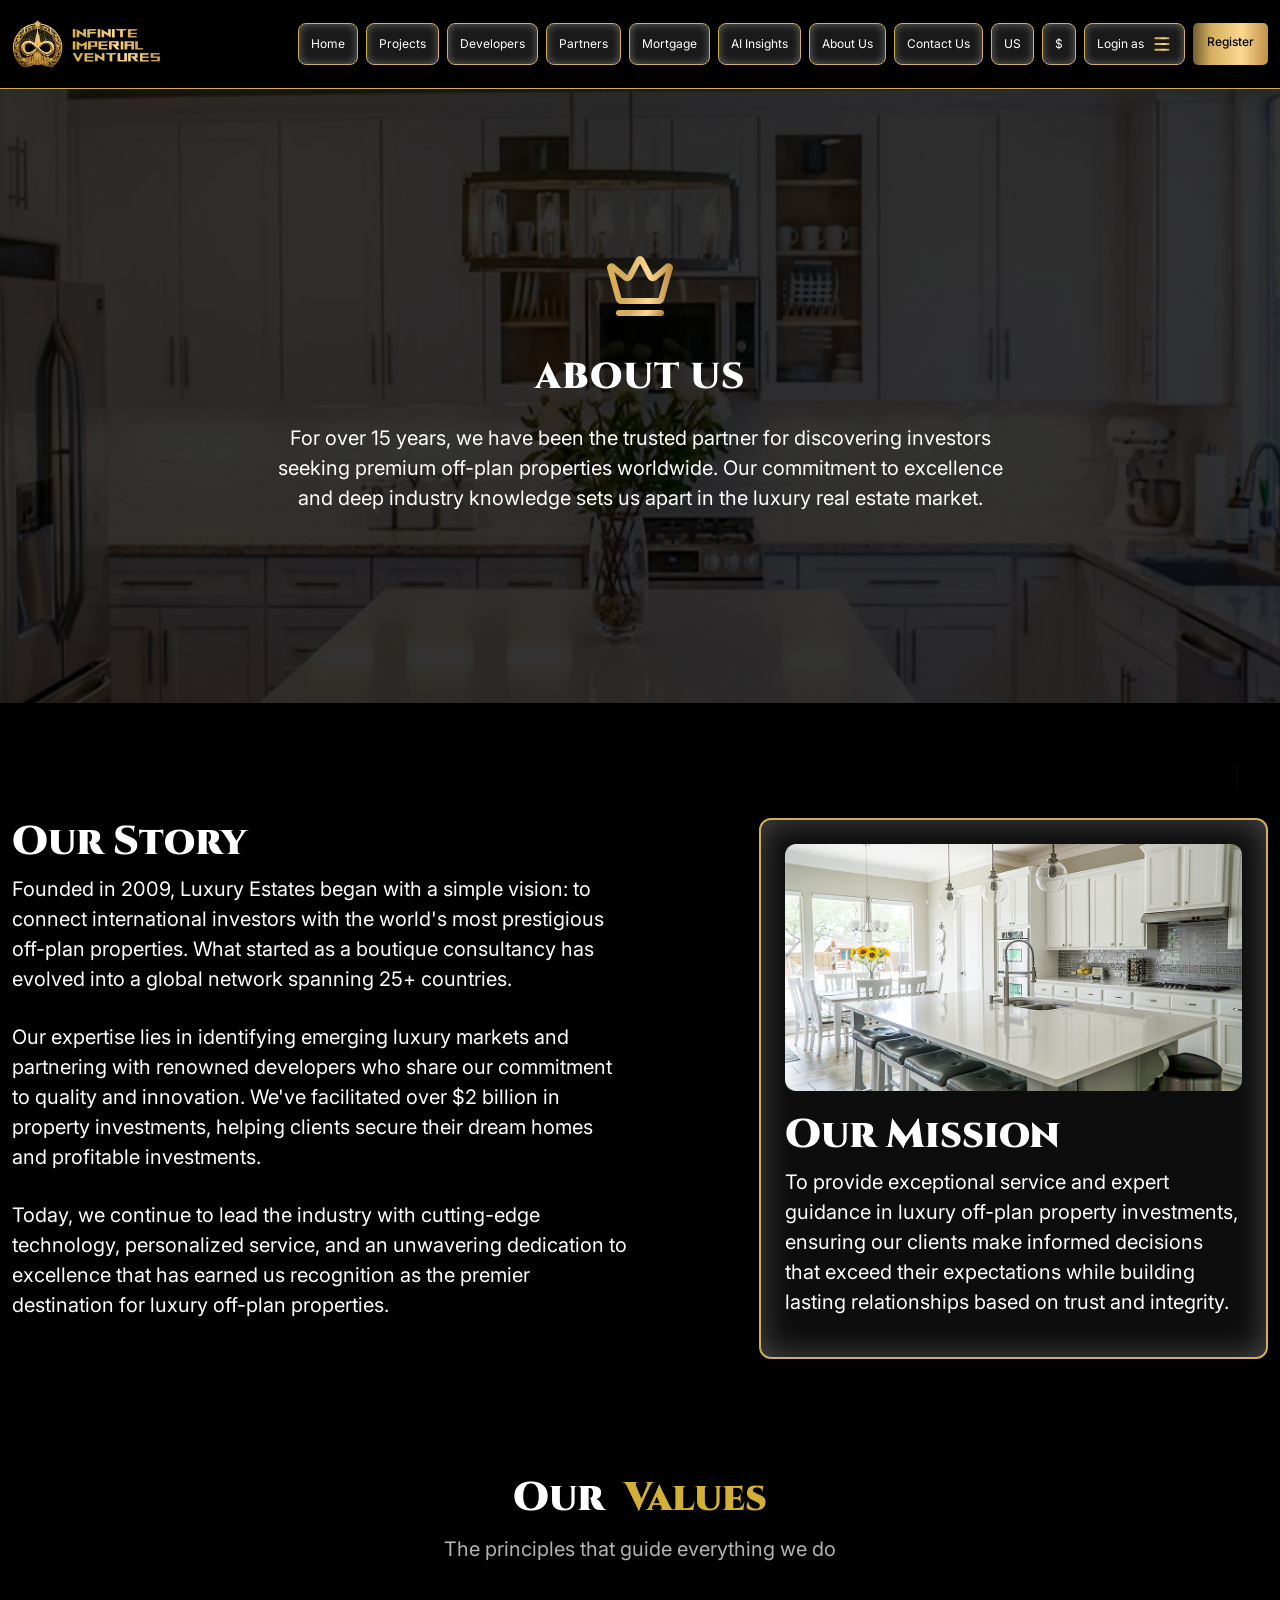
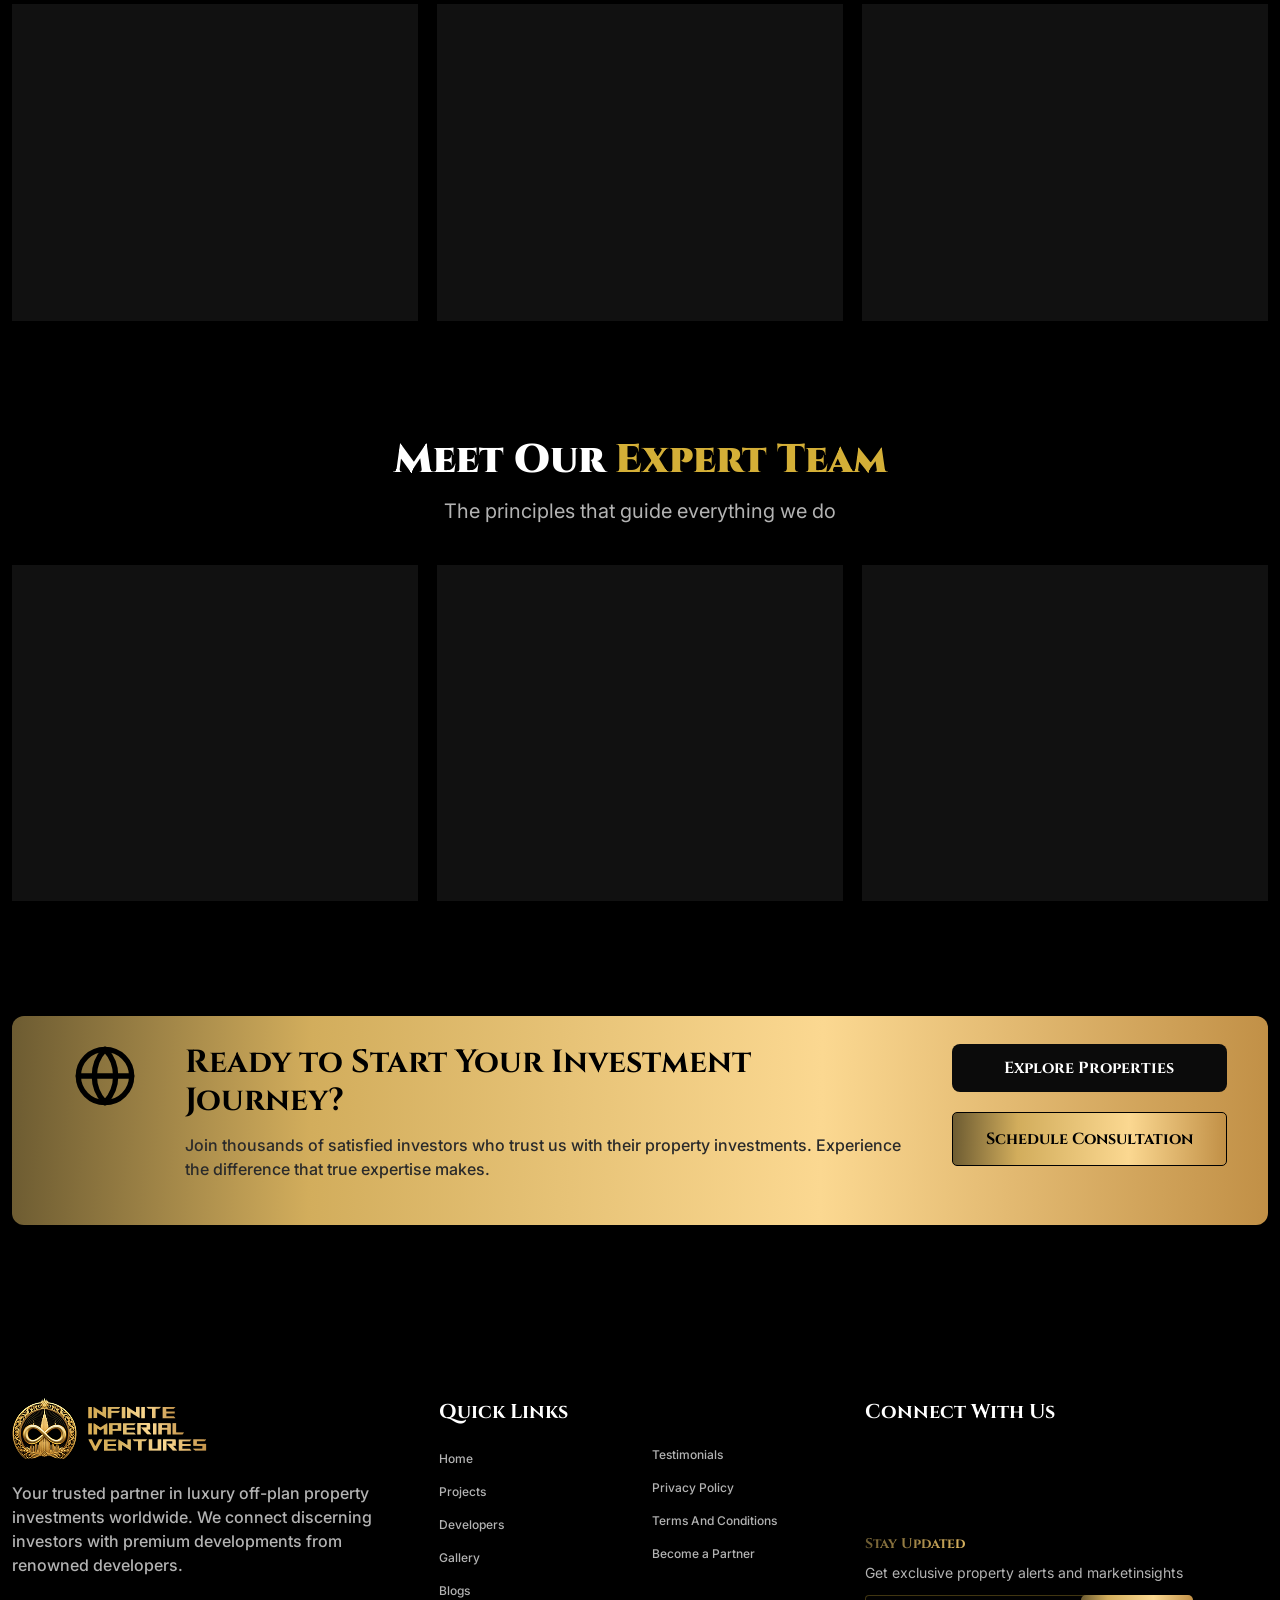
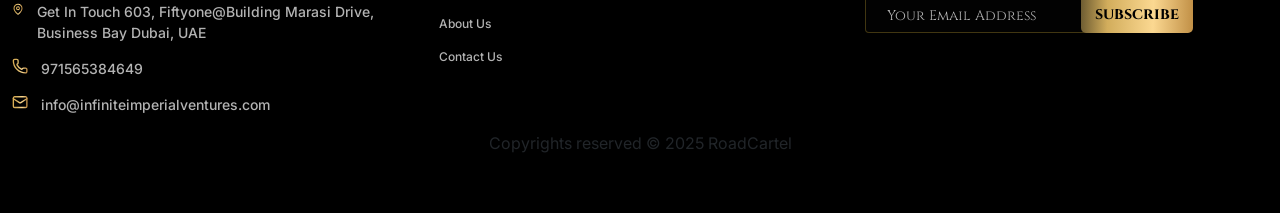
==== about.html @ 450d8d2c "Initial commit" ====
<!DOCTYPE html>

<html lang="en">

<head>
    <meta charset="utf-8" />

    <!-- Title Tag -->
    <title>Infinte Imperiel</title>

    <!-- Mobile Viewport Code -->
    <meta name="viewport" content="width=device-width, initial-scale=1, shrink-to-fit=no">
    <!-- Seach Engine Cache Prevent Code -->
    <meta name="robots" content="noindex, nofollow" />
    <meta name="format-detection" content="telephone=no">
    <!-- Attched Stylesheets -->
    <link rel="stylesheet" href="assets/stylesheets/theme.css" type="text/css" />

</head>

<body>

    <!-- \* Outer *\ -->
    <div id="outer">

      
        <!-- \* Header *\ -->
        <header class="header position-fixed start-0 end-0">
            <div class="container">
                <nav class="navbar navbar-expand-lg gap-2 justify-content-end justify-content-lg-between">
                    <div class="header__sitelogo me-auto">
                        <a href="index.html"> <img loading="lazy" src="assets/images/logo.png" alt=""> </a>
                    </div>
                    <div class="collapse navbar-collapse justify-content-lg-end" id="navbarNavDropdown">
                        <div class="header__sitelogo header__sitelogo--mobile d-lg-none">
                            <a href="index.html"><img loading="lazy" src="assets/images/logo.png" alt=""></a>
                        </div>
                        <ul class="navbar-nav">
                            <li class="nav-item">
                                <a class="nav-link" href="index.html">Home</a>
                            </li>
                            <li class="nav-item">
                                <a class="nav-link" href="#">Projects</a>
                            </li>
                            <li class="nav-item">
                                <a class="nav-link" href="developer.html">Developers</a>
                            </li>
                            <li class="nav-item">
                                <a class="nav-link" href="partner.html">Partners</a>
                            </li>
                            <li class="nav-item">
                                <a class="nav-link" href="#">Mortgage</a>
                            </li>
                            <li class="nav-item">
                                <a class="nav-link" href="#">AI Insights</a>
                            </li>
                            <li class="nav-item">
                                <a class="nav-link" href="about.html">About Us</a>
                            </li>
                            <li class="nav-item">
                                <a class="nav-link" href="contact.html">Contact Us</a>
                            </li>
                            <li class="nav-item">
                                <a class="nav-link" href="#">US</a>
                            </li>
                            <li class="nav-item">
                                <a class="nav-link" href="#">$</a>
                            </li>
                            <li class="nav-item dropdown">
                                <a class="nav-link dropdown-toggle d-flex gap-2" href="login.html" role="button"
                                    data-bs-toggle="dropdown">
                                    Login as
                                    <span><svg width="20" height="20" viewBox="0 0 20 20" fill="none"
                                            xmlns="http://www.w3.org/2000/svg">
                                            <path
                                                d="M3.3335 4.16675H16.6668M3.3335 10.0001H16.6668M3.3335 15.8334H16.6668"
                                                stroke="url(#paint0_linear_1532_5433)" stroke-width="2"
                                                stroke-linecap="round" stroke-linejoin="round" />
                                            <defs>
                                                <linearGradient id="paint0_linear_1532_5433" x1="-7.48283" y1="4.16676"
                                                    x2="19.8018" y2="4.70484" gradientUnits="userSpaceOnUse">
                                                    <stop stop-color="#855813" />
                                                    <stop offset="0.269231" stop-color="#E5B04E" />
                                                    <stop offset="0.514423" stop-color="#D2AD5C" />
                                                    <stop offset="0.716346" stop-color="#FBD891" />
                                                    <stop offset="1" stop-color="#9E6419" />
                                                </linearGradient>
                                            </defs>
                                        </svg></span>
                                </a>
                                <ul class="dropdown-menu">
                                    <li><a class="dropdown-item" href="#">Action</a></li>
                                    <li><a class="dropdown-item" href="#">Another action</a></li>
                                    <li><a class="dropdown-item" href="#">Something else here</a></li>
                                </ul>
                            </li>
                          <a href="register.html" class="btn btn-primary"> Register </a>  

                        </ul>

                    </div>

                    <button class="navbar-toggler" type="button" data-bs-toggle="collapse"
                        data-bs-target="#navbarNavDropdown" aria-controls="navbarNavDropdown" aria-expanded="false"
                        aria-label="Toggle navigation">
                        <span class="menu_icon">
                            <span class="icon-bar"></span>
                            <span class="icon-bar"></span>
                            <span class="icon-bar"></span>
                        </span>
                    </button>
                </nav>
            </div>
        </header>
        <!-- /* Header */ -->

        <!-- \* content Area *\ -->
        <main id="contentArea" role="main">
            <!-- \* Banner Section *\ -->
            <div class="abtbanner" id="banner">
                <!-- <img src="assets/images/banner-img.png" alt="" class="banner__bannerImg"> -->
                <div class="container">
                    <div class="abtbanner__wrapper">
                        <div class="abtbanner__wrapper_icon"><svg width="72" height="72" viewBox="0 0 72 72" fill="none" xmlns="http://www.w3.org/2000/svg"><path d="M34.6863 9.79802C34.8158 9.56284 35.006 9.36672 35.2371 9.23013C35.4683 9.09354 35.7318 9.02148 36.0003 9.02148C36.2688 9.02148 36.5323 9.09354 36.7634 9.23013C36.9946 9.36672 37.1848 9.56284 37.3143 9.79802L46.1703 26.61C46.3815 26.9993 46.6762 27.337 47.0334 27.5989C47.3906 27.8607 47.8013 28.0403 48.2361 28.1246C48.6709 28.2089 49.1189 28.1959 49.5481 28.0865C49.9773 27.9772 50.3769 27.7741 50.7183 27.492L63.5493 16.5C63.7956 16.2997 64.0991 16.1827 64.4162 16.1658C64.7332 16.149 65.0474 16.2332 65.3136 16.4063C65.5797 16.5794 65.7841 16.8324 65.8973 17.1291C66.0104 17.4257 66.0265 17.7506 65.9433 18.057L57.4413 48.795C57.2677 49.424 56.8939 49.9793 56.3763 50.3767C55.8588 50.774 55.2258 50.9918 54.5733 50.997H17.4303C16.7773 50.9925 16.1436 50.775 15.6255 50.3776C15.1073 49.9801 14.733 49.4245 14.5593 48.795L6.0603 18.06C5.97705 17.7536 5.99316 17.4287 6.10632 17.1321C6.21948 16.8354 6.42384 16.5824 6.69 16.4093C6.95615 16.2362 7.27037 16.152 7.58742 16.1688C7.90446 16.1857 8.20799 16.3027 8.4543 16.503L21.2823 27.495C21.6237 27.7771 22.0233 27.9802 22.4525 28.0896C22.8817 28.1989 23.3297 28.2119 23.7645 28.1276C24.1993 28.0433 24.61 27.8637 24.9672 27.6019C25.3243 27.34 25.6191 27.0023 25.8303 26.613L34.6863 9.79802Z" stroke="url(#paint0_linear_748_4663)" stroke-width="6" stroke-linecap="round" stroke-linejoin="round"/><path d="M15 63H57" stroke="url(#paint1_linear_748_4663)" stroke-width="6" stroke-linecap="round" stroke-linejoin="round"/><defs><linearGradient id="paint0_linear_748_4663" x1="-42.6559" y1="9.02153" x2="80.0734" y2="12.0481" gradientUnits="userSpaceOnUse"><stop stop-color="#855813"/><stop offset="0.269231" stop-color="#E5B04E"/><stop offset="0.514423" stop-color="#D2AD5C"/><stop offset="0.716346" stop-color="#FBD891"/><stop offset="1" stop-color="#9E6419"/></linearGradient><linearGradient id="paint1_linear_748_4663" x1="-19.0714" y1="63" x2="37.2995" y2="103.855" gradientUnits="userSpaceOnUse"><stop stop-color="#855813"/><stop offset="0.269231" stop-color="#E5B04E"/><stop offset="0.514423" stop-color="#D2AD5C"/><stop offset="0.716346" stop-color="#FBD891"/><stop offset="1" stop-color="#9E6419"/></linearGradient></defs></svg></div>
                        <h1 class="abtbanner__wrapper_ttl "> About Us</h1>
                        <p class="abtbanner__wrapper_desc">For over 15 years, we have been the trusted partner for discovering investors seeking premium off-plan properties worldwide. Our commitment to excellence and deep industry knowledge sets us apart in the luxury real estate market.</p>
                    </div>
                </div>
            </div>
            <!-- /* Banner Section */ -->

            <div class="storySec">
                <div class="container">
                    <div class="storySec__wrapper">
                        <div class="row justify-content-between">
                            <div class="col-md-6">
                                <h2 class="ttl">Our Story</h2>
                                <p class="desc">Founded in 2009, Luxury Estates began with a simple vision: to connect international investors with the world's most prestigious off-plan properties. What started as a boutique consultancy has evolved into a global network spanning 25+ countries.</p>
                                <p class="desc">Our expertise lies in identifying emerging luxury markets and partnering with renowned developers who share our commitment to quality and innovation. We've facilitated over $2 billion in property investments, helping clients secure their dream homes and profitable investments.</p>
                                <p class="desc">Today, we continue to lead the industry with cutting-edge technology, personalized service, and an unwavering dedication to excellence that has earned us recognition as the premier destination for luxury off-plan properties.</p>
                            </div>
                            <div class="col-md-5">
                                <div class="storySec__wrapper_abtImg">
                                    <img src="assets/images/abtImg.png" alt="">
                                    <h3 class="storySec__wrapper_abtImg_ttl">Our Mission</h3>
                                    <p class="storySec__wrapper_abtImg_desc">To provide exceptional service and expert guidance in luxury off-plan property investments, ensuring our clients make informed decisions that exceed their expectations while building lasting relationships based on trust and integrity.</p>
                                </div>
                            </div>
                        </div>
                    </div>
                </div>
            </div>
            
               <div class="ourValues">
                <div class="container">
                    <div class="ourValues__wrapper">
                              <div class="ourValues__wrapper_head">  
                                <h2 class="heading">Our <span class="highlight"> Values</span> </h2>
                                <p class="desc">The principles that guide everything we do</p>
                        </div>
                        <div class="ourValues__wrapper_innerWrap">
                                <div class="ourValues__wrapper_innerWrap_premiumCard">
                                    <div class="ourValues__wrapper_innerWrap_premiumCard_iconWrap d-flex justify-content-center"><svg width="61" height="60" viewBox="0 0 61 60" fill="none" xmlns="http://www.w3.org/2000/svg"><path d="M50.8346 32.5001C50.8346 45.0001 41.9388 51.2502 31.3655 54.8752C30.8118 55.0597 30.2104 55.0509 29.6626 54.8502C19.0638 51.2502 10.168 45.0001 10.168 32.5001V15.0001C10.168 14.3371 10.4358 13.7012 10.9124 13.2324C11.3891 12.7635 12.0355 12.5001 12.7096 12.5001C17.793 12.5001 24.1471 9.50015 28.5696 5.70015C29.1081 5.24764 29.7931 4.99902 30.5013 4.99902C31.2095 4.99902 31.8945 5.24764 32.433 5.70015C36.8809 9.52515 43.2096 12.5001 48.293 12.5001C48.9671 12.5001 49.6135 12.7635 50.0902 13.2324C50.5669 13.7012 50.8346 14.3371 50.8346 15.0001V32.5001Z" stroke="url(#paint0_linear_716_4403)" stroke-width="4" stroke-linecap="round" stroke-linejoin="round"/><defs><linearGradient id="paint0_linear_716_4403" x1="-22.8218" y1="4.99908" x2="60.4123" y2="6.16705" gradientUnits="userSpaceOnUse"><stop stop-color="#855813"/><stop offset="0.269231" stop-color="#E5B04E"/><stop offset="0.514423" stop-color="#D2AD5C"/><stop offset="0.716346" stop-color="#FBD891"/><stop offset="1" stop-color="#9E6419"/></linearGradient></defs></svg></div>
                                    <h3 class="ttl">Trust & Transparency</h3>
                                    <p class="desc">We believe in complete transparency throughout every transaction, building long-term relationships based on trust and integrity.`</p>
                            </div>
                                <div class="ourValues__wrapper_innerWrap_premiumCard">         
                                    <div class="ourValues__wrapper_innerWrap_premiumCard_iconWrap d-flex justify-content-center"><svg width="61" height="60" viewBox="0 0 61 60" fill="none" xmlns="http://www.w3.org/2000/svg"><path d="M29.2921 5.73772C29.4035 5.51637 29.5755 5.33005 29.7888 5.19979C30.0022 5.06952 30.2483 5.00049 30.4994 5.00049C30.7505 5.00049 30.9966 5.06952 31.2099 5.19979C31.4232 5.33005 31.5953 5.51637 31.7067 5.73772L37.5779 17.4352C37.9647 18.2051 38.5356 18.8712 39.2417 19.3764C39.9479 19.8815 40.768 20.2105 41.6319 20.3352L54.7621 22.2252C55.0109 22.2607 55.2447 22.3639 55.4369 22.5232C55.6292 22.6825 55.7723 22.8916 55.85 23.1267C55.9277 23.3619 55.9371 23.6137 55.8769 23.8538C55.8167 24.0939 55.6894 24.3126 55.5094 24.4852L46.0137 33.5802C45.3875 34.1805 44.9189 34.9214 44.6484 35.7393C44.3779 36.5572 44.3135 37.4274 44.4607 38.2752L46.7025 51.1252C46.7464 51.3698 46.7195 51.6216 46.625 51.8519C46.5304 52.0822 46.3719 52.2817 46.1676 52.4277C45.9633 52.5737 45.7214 52.6602 45.4694 52.6775C45.2175 52.6947 44.9658 52.642 44.7429 52.5252L33.0055 46.4552C32.2321 46.0558 31.3716 45.8471 30.4981 45.8471C29.6246 45.8471 28.7641 46.0558 27.9907 46.4552L16.2559 52.5252C16.033 52.6413 15.7816 52.6934 15.5301 52.6759C15.2786 52.6583 15.0372 52.5716 14.8333 52.4258C14.6294 52.2799 14.4712 52.0807 14.3767 51.8508C14.2822 51.6209 14.2552 51.3695 14.2988 51.1252L16.538 38.2777C16.6859 37.4296 16.6218 36.5587 16.3513 35.7403C16.0807 34.922 15.6118 34.1806 14.985 33.5802L5.48937 24.4877C5.30788 24.3153 5.17927 24.0962 5.11819 23.8554C5.05711 23.6146 5.06602 23.3618 5.1439 23.1257C5.22178 22.8896 5.3655 22.6798 5.55869 22.5202C5.75189 22.3605 5.98678 22.2575 6.23662 22.2227L19.3643 20.3352C20.2291 20.2115 21.0504 19.8829 21.7575 19.3777C22.4646 18.8725 23.0363 18.2059 23.4234 17.4352L29.2921 5.73772Z" stroke="url(#paint0_linear_716_4413)" stroke-width="4" stroke-linecap="round" stroke-linejoin="round"/><defs><linearGradient id="paint0_linear_716_4413" x1="-36.1628" y1="5.00054" x2="67.8745" y2="6.91469" gradientUnits="userSpaceOnUse"><stop stop-color="#855813"/><stop offset="0.269231" stop-color="#E5B04E"/><stop offset="0.514423" stop-color="#D2AD5C"/><stop offset="0.716346" stop-color="#FBD891"/><stop offset="1" stop-color="#9E6419"/></linearGradient></defs></svg></div>
                                    <h3 class="ttl">Excellence</h3>
                                    <p class="desc">We maintain the highest standards in everything we do, from property selection to customer service and after-sales support.</p>
                            </div>
                                    <div class="ourValues__wrapper_innerWrap_premiumCard">
                                        <div class="ourValues__wrapper_innerWrap_premiumCard_iconWrap d-flex justify-content-center"><svg width="61" height="60" viewBox="0 0 61 60" fill="none" xmlns="http://www.w3.org/2000/svg"><path d="M55.9154 30C55.9154 43.8071 44.5359 55 30.4987 55M55.9154 30C55.9154 16.1929 44.5359 5 30.4987 5M55.9154 30H5.08203M30.4987 55C16.4615 55 5.08203 43.8071 5.08203 30M30.4987 55C23.9723 48.2596 20.332 39.3082 20.332 30C20.332 20.6919 23.9723 11.7404 30.4987 5M30.4987 55C37.0251 48.2596 40.6654 39.3082 40.6654 30C40.6654 20.6919 37.0251 11.7404 30.4987 5M5.08203 30C5.08203 16.1929 16.4615 5 30.4987 5" stroke="url(#paint0_linear_716_4418)" stroke-width="4" stroke-linecap="round" stroke-linejoin="round"/><defs><linearGradient id="paint0_linear_716_4418" x1="-36.1552" y1="5.00006" x2="67.8759" y2="6.82512" gradientUnits="userSpaceOnUse"><stop stop-color="#855813"/><stop offset="0.269231" stop-color="#E5B04E"/><stop offset="0.514423" stop-color="#D2AD5C"/><stop offset="0.716346" stop-color="#FBD891"/><stop offset="1" stop-color="#9E6419"/></linearGradient></defs></svg></div>
                                        <h3 class="ttl">Global Expertise</h3>
                                        <p class="desc">Our international team brings deep local knowledge and global perspective to every investment opportunity.</p>
                                    </div>
                            
                        </div>
                              
                            
                    </div>

                </div>
            </div>
               <div class="ourTeam">
                <div class="container">
                    <div class="ourTeam__wrapper">
                              <div class="ourTeam__wrapper_head">  
                                <h2 class="heading">Meet Our <span class="highlight">Expert Team</span> </h2>
                                <p class="desc">The principles that guide everything we do</p>
                        </div>
                        <div class="ourTeam__wrapper_innerWrap">
                                <div class="ourTeam__wrapper_innerWrap_premiumCard">
                                    <div class="ourTeam__wrapper_innerWrap_premiumCard_teamImg">
                                        <img src="assets/images/arjunSharma.png" alt=""></div>
                                    <h3 class="name">Arjun Sharma</h3>
                                    <p class="desc">CEO & Co Founder`</p>
                                </div>
                                <div class="ourTeam__wrapper_innerWrap_premiumCard">
                                    <div class="ourTeam__wrapper_innerWrap_premiumCard_teamImg">
                                        <img src="assets/images/chanderkant.png" alt=""></div>
                                    <h3 class="name">Chanderkant Pasari</h3>
                                    <p class="desc">Sales Director, International Sales</p>
                                </div>
                                <div class="ourTeam__wrapper_innerWrap_premiumCard">
                                    <div class="ourTeam__wrapper_innerWrap_premiumCard_teamImg">
                                        <img src="assets/images/dalvinder.png" alt=""></div>
                                    <h3 class="name">Dalvinder Kour</h3>
                                    <p class="desc">Sr. Sales Director</p>
                                </div>
                            
                        </div>
                              
                            
                    </div>

                </div>
            </div>

            <div class="journeySec">
                <div class="container">
                    <div class="journeySec__wrapper">
                        <div class="row">
                            <div class="col-md-9">
                               <div class="journeySec__wrapper_left">
                                <span class="journeySec__wrapper_left_icon"><svg width="64" height="64" viewBox="0 0 64 64" fill="none" xmlns="http://www.w3.org/2000/svg"><path d="M31.9999 58.6668C46.7275 58.6668 58.6666 46.7278 58.6666 32.0002C58.6666 17.2726 46.7275 5.3335 31.9999 5.3335C17.2723 5.3335 5.33325 17.2726 5.33325 32.0002C5.33325 46.7278 17.2723 58.6668 31.9999 58.6668Z" stroke="black" stroke-width="5.33333" stroke-linecap="round" stroke-linejoin="round"/><path d="M31.9999 5.3335C25.1525 12.5232 21.3333 22.0715 21.3333 32.0002C21.3333 41.9289 25.1525 51.4771 31.9999 58.6668C38.8473 51.4771 42.6666 41.9289 42.6666 32.0002C42.6666 22.0715 38.8473 12.5232 31.9999 5.3335Z" stroke="black" stroke-width="5.33333" stroke-linecap="round" stroke-linejoin="round"/><path d="M5.33325 32H58.6666" stroke="black" stroke-width="5.33333" stroke-linecap="round" stroke-linejoin="round"/></svg></span>
                                 <div class="journeySec__wrapper_left_content">
                                    <h3 class="ttl">Ready to Start Your Investment <br class="d-none d-md-block"> Journey?</h3>
                                    <p class="desc">Join thousands of satisfied investors who trust us with their property investments. Experience the difference that true expertise makes.</p>

                                 </div>

                               </div>
                            </div>
                            <div class="col-md-3">
                                <div class="journeySec__wrapper_right">
                                    <button class="btn btn-primary--dark">Explore Properties</button>
                                    <button class="btn btn-primary">Schedule Consultation</button>
                                </div>
                            </div>
                        </div>
                    </div>
                </div>
            </div>


        </main>
        <!-- /* Content Area */ -->

        <!-- \* Footer *\ -->
        <div class="footer position-relative">
            <div class="container">
                <div class="footer__wrapper">
                    <div class="row">
                        <div class="col-md-4 footer__wrapper_column">
                            <img src="assets/images/foot-logo.png" alt="" class="footer__wrapper_column_footLogo">
                            <p class="footer__wrapper_column_desc">Your trusted partner in luxury off-plan property
                                investments worldwide. We connect discerning investors with premium developments from
                                renowned developers.</p>
                            <ul class="footer__wrapper_column_listItems">
                                <li><a href=""><svg width="17" height="17" viewBox="0 0 17 17" fill="none"
                                            xmlns="http://www.w3.org/2000/svg">
                                            <path
                                                d="M13.5373 6.76816C13.5373 10.1476 9.78833 13.6671 8.52943 14.7541C8.41215 14.8423 8.26939 14.89 8.12265 14.89C7.97592 14.89 7.83316 14.8423 7.71588 14.7541C6.45697 13.6671 2.70801 10.1476 2.70801 6.76816C2.70801 5.33211 3.27848 3.95487 4.29392 2.93943C5.30936 1.92399 6.6866 1.35352 8.12265 1.35352C9.55871 1.35352 10.9359 1.92399 11.9514 2.93943C12.9668 3.95487 13.5373 5.33211 13.5373 6.76816Z"
                                                stroke="url(#paint0_linear_1532_5207)" stroke-width="1.35366"
                                                stroke-linecap="round" stroke-linejoin="round" />
                                            <path
                                                d="M8.12229 8.79926C9.2437 8.79926 10.1528 7.89018 10.1528 6.76877C10.1528 5.64736 9.2437 4.73828 8.12229 4.73828C7.00088 4.73828 6.0918 5.64736 6.0918 6.76877C6.0918 7.89018 7.00088 8.79926 8.12229 8.79926Z"
                                                stroke="url(#paint1_linear_1532_5207)" stroke-width="1.35366"
                                                stroke-linecap="round" stroke-linejoin="round" />
                                            <defs>
                                                <linearGradient id="paint0_linear_1532_5207" x1="-6.07698" y1="1.35353"
                                                    x2="16.0879" y2="1.65951" gradientUnits="userSpaceOnUse">
                                                    <stop stop-color="#855813" />
                                                    <stop offset="0.269231" stop-color="#E5B04E" />
                                                    <stop offset="0.514423" stop-color="#D2AD5C" />
                                                    <stop offset="0.716346" stop-color="#FBD891" />
                                                    <stop offset="1" stop-color="#9E6419" />
                                                </linearGradient>
                                                <linearGradient id="paint1_linear_1532_5207" x1="2.79743" y1="4.73829"
                                                    x2="11.1084" y2="4.8817" gradientUnits="userSpaceOnUse">
                                                    <stop stop-color="#855813" />
                                                    <stop offset="0.269231" stop-color="#E5B04E" />
                                                    <stop offset="0.514423" stop-color="#D2AD5C" />
                                                    <stop offset="0.716346" stop-color="#FBD891" />
                                                    <stop offset="1" stop-color="#9E6419" />
                                                </linearGradient>
                                            </defs>
                                        </svg><span>Get In Touch 603, Fiftyone@Building Marasi Drive, Business Bay
                                            Dubai, UAE</span></a></li>
                                <li><a href="tel: 971565384649"><svg width="17" height="17" viewBox="0 0 17 17"
                                            fill="none" xmlns="http://www.w3.org/2000/svg">
                                            <path
                                                d="M9.36178 11.2136C9.50156 11.2778 9.65904 11.2924 9.80828 11.2552C9.95751 11.2179 10.0896 11.1309 10.1828 11.0085L10.423 10.6938C10.5491 10.5257 10.7126 10.3892 10.9006 10.2952C11.0886 10.2012 11.2958 10.1523 11.506 10.1523H13.5365C13.8955 10.1523 14.2398 10.2949 14.4937 10.5488C14.7475 10.8027 14.8901 11.147 14.8901 11.506V13.5365C14.8901 13.8955 14.7475 14.2398 14.4937 14.4937C14.2398 14.7475 13.8955 14.8901 13.5365 14.8901C10.3053 14.8901 7.20657 13.6066 4.92182 11.3218C2.63707 9.03708 1.35352 5.9383 1.35352 2.70718C1.35352 2.34816 1.49613 2.00385 1.74999 1.74999C2.00385 1.49613 2.34816 1.35352 2.70718 1.35352H4.73767C5.09668 1.35352 5.44099 1.49613 5.69485 1.74999C5.94871 2.00385 6.09133 2.34816 6.09133 2.70718V4.73767C6.09133 4.94782 6.0424 5.15508 5.94842 5.34304C5.85444 5.53101 5.71798 5.69451 5.54987 5.8206L5.23311 6.05817C5.10885 6.15304 5.02127 6.28801 4.98525 6.44014C4.94922 6.59226 4.96697 6.75217 5.03547 6.8927C5.96049 8.77149 7.48183 10.2909 9.36178 11.2136Z"
                                                stroke="url(#paint0_linear_1532_5212)" stroke-width="1.35366"
                                                stroke-linecap="round" stroke-linejoin="round" />
                                            <defs>
                                                <linearGradient id="paint0_linear_1532_5212" x1="-9.62772" y1="1.35353"
                                                    x2="18.0754" y2="1.83157" gradientUnits="userSpaceOnUse">
                                                    <stop stop-color="#855813" />
                                                    <stop offset="0.269231" stop-color="#E5B04E" />
                                                    <stop offset="0.514423" stop-color="#D2AD5C" />
                                                    <stop offset="0.716346" stop-color="#FBD891" />
                                                    <stop offset="1" stop-color="#9E6419" />
                                                </linearGradient>
                                            </defs>
                                        </svg><span> 971565384649</span></a></li>
                                <li><a href="mailto:info@infiniteimperialventures.com"><svg width="17" height="17"
                                            viewBox="0 0 17 17" fill="none" xmlns="http://www.w3.org/2000/svg">
                                            <path
                                                d="M14.8901 4.73828L8.80474 8.61449C8.59824 8.73443 8.36368 8.79761 8.12487 8.79761C7.88606 8.79761 7.6515 8.73443 7.44499 8.61449L1.35352 4.73828"
                                                stroke="url(#paint0_linear_1532_5216)" stroke-width="1.35366"
                                                stroke-linecap="round" stroke-linejoin="round" />
                                            <path
                                                d="M13.5365 2.70801H2.70718C1.95957 2.70801 1.35352 3.31406 1.35352 4.06167V12.1836C1.35352 12.9312 1.95957 13.5373 2.70718 13.5373H13.5365C14.2841 13.5373 14.8901 12.9312 14.8901 12.1836V4.06167C14.8901 3.31406 14.2841 2.70801 13.5365 2.70801Z"
                                                stroke="url(#paint1_linear_1532_5216)" stroke-width="1.35366"
                                                stroke-linecap="round" stroke-linejoin="round" />
                                            <defs>
                                                <linearGradient id="paint0_linear_1532_5216" x1="-9.62772" y1="4.73829"
                                                    x2="17.9922" y2="6.32762" gradientUnits="userSpaceOnUse">
                                                    <stop stop-color="#855813" />
                                                    <stop offset="0.269231" stop-color="#E5B04E" />
                                                    <stop offset="0.514423" stop-color="#D2AD5C" />
                                                    <stop offset="0.716346" stop-color="#FBD891" />
                                                    <stop offset="1" stop-color="#9E6419" />
                                                </linearGradient>
                                                <linearGradient id="paint1_linear_1532_5216" x1="-9.62772" y1="2.70802"
                                                    x2="18.0708" y2="3.30547" gradientUnits="userSpaceOnUse">
                                                    <stop stop-color="#855813" />
                                                    <stop offset="0.269231" stop-color="#E5B04E" />
                                                    <stop offset="0.514423" stop-color="#D2AD5C" />
                                                    <stop offset="0.716346" stop-color="#FBD891" />
                                                    <stop offset="1" stop-color="#9E6419" />
                                                </linearGradient>
                                            </defs>
                                        </svg><span> info@infiniteimperialventures.com</span></a></li>
                            </ul>
                        </div>
                        <div class="col-md-4 footer__wrapper_column">
                            <div class="row">
                                <div class="col-md-6">
                                    <h6>Quick Links</h6>
                                    <ul class="footer__wrapper_column_listItems">
                                        <li><a href="index.html">Home</a></li>
                                        <li><a href="">Projects</a></li>
                                        <li><a href="developer.html">Developers</a></li>
                                        <li><a href="">Gallery</a></li>
                                        <li><a href="">Blogs</a></li>
                                        <li><a href="about.html">About Us</a></li>
                                        <li><a href="contact.html">Contact Us</a></li>
                                    </ul>

                                </div>
                                <div class="col-md-6 mt-5">
                                    <ul class="footer__wrapper_column_listItems">
                                        <li><a href="testimonial.html">Testimonials</a></li>
                                        <li><a href="">Privacy Policy</a></li>
                                        <li><a href="">Terms And Conditions</a></li>
                                        <li><a href="partner.html">Become a Partner</a></li>
                                    </ul>
                                </div>
                            </div>


                        </div>

                        <div class="col-md-4 footer__wrapper_column">
                            <h6>Connect With Us</h6>
                            <ul class="footer__wrapper_column_socialIcons">
                                <li><a href=""><svg width="10" height="17" viewBox="0 0 10 17" fill="none"
                                            xmlns="http://www.w3.org/2000/svg">
                                            <path
                                                d="M9.13701 0.761719H6.85271C5.84298 0.761719 4.87461 1.16283 4.16063 1.87681C3.44665 2.5908 3.04553 3.55917 3.04553 4.56889V6.85319H0.76123V9.89893H3.04553V15.9904H6.09127V9.89893H8.37558L9.13701 6.85319H6.09127V4.56889C6.09127 4.36695 6.17149 4.17327 6.31429 4.03048C6.45709 3.88768 6.65076 3.80746 6.85271 3.80746H9.13701V0.761719Z"
                                                stroke="url(#paint0_linear_1532_5243)" stroke-width="1.52287"
                                                stroke-linecap="round" stroke-linejoin="round" />
                                            <defs>
                                                <linearGradient id="paint0_linear_1532_5243" x1="-6.03341" y1="0.761736"
                                                    x2="11.1115" y2="0.924453" gradientUnits="userSpaceOnUse">
                                                    <stop stop-color="#855813" />
                                                    <stop offset="0.269231" stop-color="#E5B04E" />
                                                    <stop offset="0.514423" stop-color="#D2AD5C" />
                                                    <stop offset="0.716346" stop-color="#FBD891" />
                                                    <stop offset="1" stop-color="#9E6419" />
                                                </linearGradient>
                                            </defs>
                                        </svg></a></li>
                                <li><a href=""><svg width="18" height="18" viewBox="0 0 18 18" fill="none"
                                            xmlns="http://www.w3.org/2000/svg">
                                            <path
                                                d="M10.0259 7.47265L15.4874 1.07812H14.1929L9.45204 6.63019L5.66365 1.07812H1.29492L7.02281 9.47472L1.29492 16.1799H2.58936L7.59668 10.3161L11.5976 16.1799H15.9663L10.0259 7.47265ZM8.25361 9.54807L7.67327 8.71208L3.05536 2.05974H5.0434L8.76923 7.42842L9.34957 8.26442L14.194 15.2436H12.206L8.25361 9.54807Z"
                                                fill="url(#paint0_linear_1532_5245)" />
                                            <defs>
                                                <linearGradient id="paint0_linear_1532_5245" x1="-10.6069" y1="1.07814"
                                                    x2="19.4191" y2="1.5815" gradientUnits="userSpaceOnUse">
                                                    <stop stop-color="#855813" />
                                                    <stop offset="0.269231" stop-color="#E5B04E" />
                                                    <stop offset="0.514423" stop-color="#D2AD5C" />
                                                    <stop offset="0.716346" stop-color="#FBD891" />
                                                    <stop offset="1" stop-color="#9E6419" />
                                                </linearGradient>
                                            </defs>
                                        </svg></a></li>
                                <li><a href=""><svg width="19" height="19" viewBox="0 0 19 19" fill="none"
                                            xmlns="http://www.w3.org/2000/svg">
                                            <path
                                                d="M12.944 1.52344H5.32963C3.22699 1.52344 1.52246 3.22797 1.52246 5.33061V12.945C1.52246 15.0476 3.22699 16.7521 5.32963 16.7521H12.944C15.0466 16.7521 16.7512 15.0476 16.7512 12.945V5.33061C16.7512 3.22797 15.0466 1.52344 12.944 1.52344Z"
                                                stroke="url(#paint0_linear_1532_5248)" stroke-width="1.52287"
                                                stroke-linecap="round" stroke-linejoin="round" />
                                            <path
                                                d="M12.1826 8.65758C12.2765 9.29128 12.1683 9.93847 11.8732 10.5071C11.5782 11.0757 11.1113 11.5369 10.5391 11.8249C9.96686 12.1129 9.31838 12.2132 8.68589 12.1114C8.05339 12.0096 7.4691 11.711 7.0161 11.258C6.56311 10.805 6.26449 10.2207 6.16271 9.58821C6.06093 8.95572 6.16118 8.30723 6.44921 7.735C6.73723 7.16277 7.19835 6.69592 7.76699 6.40087C8.33563 6.10581 8.98282 5.99757 9.61652 6.09154C10.2629 6.18739 10.8614 6.4886 11.3234 6.95067C11.7855 7.41274 12.0867 8.01118 12.1826 8.65758Z"
                                                stroke="url(#paint1_linear_1532_5248)" stroke-width="1.52287"
                                                stroke-linecap="round" stroke-linejoin="round" />
                                            <path d="M13.3252 4.94922H13.3327" stroke="url(#paint2_linear_1532_5248)"
                                                stroke-width="1.52287" stroke-linecap="round" stroke-linejoin="round" />
                                            <defs>
                                                <linearGradient id="paint0_linear_1532_5248" x1="-10.8314" y1="1.52345"
                                                    x2="20.3346" y2="2.06125" gradientUnits="userSpaceOnUse">
                                                    <stop stop-color="#855813" />
                                                    <stop offset="0.269231" stop-color="#E5B04E" />
                                                    <stop offset="0.514423" stop-color="#D2AD5C" />
                                                    <stop offset="0.716346" stop-color="#FBD891" />
                                                    <stop offset="1" stop-color="#9E6419" />
                                                </linearGradient>
                                                <linearGradient id="paint1_linear_1532_5248" x1="1.18246" y1="6.0586"
                                                    x2="13.6489" y2="6.27372" gradientUnits="userSpaceOnUse">
                                                    <stop stop-color="#855813" />
                                                    <stop offset="0.269231" stop-color="#E5B04E" />
                                                    <stop offset="0.514423" stop-color="#D2AD5C" />
                                                    <stop offset="0.716346" stop-color="#FBD891" />
                                                    <stop offset="1" stop-color="#9E6419" />
                                                </linearGradient>
                                                <linearGradient id="paint2_linear_1532_5248" x1="13.3191" y1="4.94922"
                                                    x2="13.3345" y2="4.94922" gradientUnits="userSpaceOnUse">
                                                    <stop stop-color="#855813" />
                                                    <stop offset="0.269231" stop-color="#E5B04E" />
                                                    <stop offset="0.514423" stop-color="#D2AD5C" />
                                                    <stop offset="0.716346" stop-color="#FBD891" />
                                                    <stop offset="1" stop-color="#9E6419" />
                                                </linearGradient>
                                            </defs>
                                        </svg></a></li>
                                <li><a href=""><svg width="19" height="19" viewBox="0 0 19 19" fill="none"
                                            xmlns="http://www.w3.org/2000/svg">
                                            <path
                                                d="M12.1829 6.0918C13.3945 6.0918 14.5566 6.57313 15.4134 7.42991C16.2701 8.28669 16.7515 9.44873 16.7515 10.6604V15.9904H13.7057V10.6604C13.7057 10.2565 13.5453 9.86917 13.2597 9.58357C12.9741 9.29798 12.5868 9.13753 12.1829 9.13753C11.779 9.13753 11.3916 9.29798 11.106 9.58357C10.8204 9.86917 10.66 10.2565 10.66 10.6604V15.9904H7.61426V10.6604C7.61426 9.44873 8.09559 8.28669 8.95237 7.42991C9.80915 6.57313 10.9712 6.0918 12.1829 6.0918Z"
                                                stroke="url(#paint0_linear_1532_5253)" stroke-width="1.52287"
                                                stroke-linecap="round" stroke-linejoin="round" />
                                            <path d="M4.56918 6.85352H1.52344V15.9907H4.56918V6.85352Z"
                                                stroke="url(#paint1_linear_1532_5253)" stroke-width="1.52287"
                                                stroke-linecap="round" stroke-linejoin="round" />
                                            <path
                                                d="M3.04631 4.56918C3.88736 4.56918 4.56918 3.88736 4.56918 3.04631C4.56918 2.20525 3.88736 1.52344 3.04631 1.52344C2.20525 1.52344 1.52344 2.20525 1.52344 3.04631C1.52344 3.88736 2.20525 4.56918 3.04631 4.56918Z"
                                                stroke="url(#paint2_linear_1532_5253)" stroke-width="1.52287"
                                                stroke-linecap="round" stroke-linejoin="round" />
                                            <defs>
                                                <linearGradient id="paint0_linear_1532_5253" x1="0.201927" y1="6.09181"
                                                    x2="18.9024" y2="6.38968" gradientUnits="userSpaceOnUse">
                                                    <stop stop-color="#855813" />
                                                    <stop offset="0.269231" stop-color="#E5B04E" />
                                                    <stop offset="0.514423" stop-color="#D2AD5C" />
                                                    <stop offset="0.716346" stop-color="#FBD891" />
                                                    <stop offset="1" stop-color="#9E6419" />
                                                </linearGradient>
                                                <linearGradient id="paint1_linear_1532_5253" x1="-0.94734" y1="6.85353"
                                                    x2="5.28752" y2="6.88939" gradientUnits="userSpaceOnUse">
                                                    <stop stop-color="#855813" />
                                                    <stop offset="0.269231" stop-color="#E5B04E" />
                                                    <stop offset="0.514423" stop-color="#D2AD5C" />
                                                    <stop offset="0.716346" stop-color="#FBD891" />
                                                    <stop offset="1" stop-color="#9E6419" />
                                                </linearGradient>
                                                <linearGradient id="paint2_linear_1532_5253" x1="-0.94734" y1="1.52344"
                                                    x2="5.28587" y2="1.631" gradientUnits="userSpaceOnUse">
                                                    <stop stop-color="#855813" />
                                                    <stop offset="0.269231" stop-color="#E5B04E" />
                                                    <stop offset="0.514423" stop-color="#D2AD5C" />
                                                    <stop offset="0.716346" stop-color="#FBD891" />
                                                    <stop offset="1" stop-color="#9E6419" />
                                                </linearGradient>
                                            </defs>
                                        </svg></a></li>
                                <li><a href=""><svg width="19" height="19" viewBox="0 0 19 19" fill="none"
                                            xmlns="http://www.w3.org/2000/svg">
                                            <path
                                                d="M1.9048 12.9446C1.37288 10.4344 1.37288 7.84051 1.9048 5.33027C1.97469 5.07535 2.10973 4.84301 2.29664 4.6561C2.48355 4.46919 2.71589 4.33415 2.97081 4.26426C7.05472 3.58769 11.2221 3.58769 15.306 4.26426C15.561 4.33415 15.7933 4.46919 15.9802 4.6561C16.1671 4.84301 16.3022 5.07535 16.3721 5.33027C16.904 7.84051 16.904 10.4344 16.3721 12.9446C16.3022 13.1995 16.1671 13.4319 15.9802 13.6188C15.7933 13.8057 15.561 13.9407 15.306 14.0106C11.2221 14.6873 7.05471 14.6873 2.97081 14.0106C2.71589 13.9407 2.48355 13.8057 2.29664 13.6188C2.10973 13.4319 1.97469 13.1995 1.9048 12.9446Z"
                                                stroke="url(#paint0_linear_1532_5258)" stroke-width="1.52287"
                                                stroke-linecap="round" stroke-linejoin="round" />
                                            <path d="M7.61426 11.4221L11.4214 9.13782L7.61426 6.85352V11.4221Z"
                                                stroke="url(#paint1_linear_1532_5258)" stroke-width="1.52287"
                                                stroke-linecap="round" stroke-linejoin="round" />
                                            <defs>
                                                <linearGradient id="paint0_linear_1532_5258" x1="-10.8776" y1="3.75685"
                                                    x2="20.3536" y2="4.52132" gradientUnits="userSpaceOnUse">
                                                    <stop stop-color="#855813" />
                                                    <stop offset="0.269231" stop-color="#E5B04E" />
                                                    <stop offset="0.514423" stop-color="#D2AD5C" />
                                                    <stop offset="0.716346" stop-color="#FBD891" />
                                                    <stop offset="1" stop-color="#9E6419" />
                                                </linearGradient>
                                                <linearGradient id="paint1_linear_1532_5258" x1="4.52579" y1="6.85352"
                                                    x2="12.318" y2="6.96557" gradientUnits="userSpaceOnUse">
                                                    <stop stop-color="#855813" />
                                                    <stop offset="0.269231" stop-color="#E5B04E" />
                                                    <stop offset="0.514423" stop-color="#D2AD5C" />
                                                    <stop offset="0.716346" stop-color="#FBD891" />
                                                    <stop offset="1" stop-color="#9E6419" />
                                                </linearGradient>
                                            </defs>
                                        </svg></a></li>
                            </ul>

                            <div class="footer__wrapper_column_newsLetter">
                                <h6 class="ttl">Stay Updated</h6>
                                <p class="desc">Get exclusive property alerts and marketinsights</p>
                                <div class="footer__wrapper_column_newsLetter_wrapper">
                                    <input type="text" placeholder="Your Email Address">
                                    <button class="btn btn-primary">subscribe</button>

                                </div>

                            </div>

                        </div>

                    </div>

                </div>

                <div class="footer__copyright d-flex justify-content-center align-items-center">
                    <span>Copyrights reserved © 2025 RoadCartel</span>
                </div>
            </div>
        </div>
        <a href="#" class="scrollup" contenteditable="false" style="cursor: pointer; display: inline;"><svg width="16"
                height="27" viewBox="0 0 16 27" fill="none" xmlns="http://www.w3.org/2000/svg">
                <path
                    d="M7.29289 26.7071C7.68342 27.0976 8.31658 27.0976 8.70711 26.7071L15.0711 20.3431C15.4616 19.9526 15.4616 19.3195 15.0711 18.9289C14.6805 18.5384 14.0474 18.5384 13.6569 18.9289L8 24.5858L2.34315 18.9289C1.95262 18.5384 1.31946 18.5384 0.928932 18.9289C0.538408 19.3195 0.538408 19.9526 0.928932 20.3431L7.29289 26.7071ZM7 0L7 26H9L9 0L7 0Z"
                    fill="white"></path>
            </svg></a>
    </div>
    <!-- /* Outer */ -->

    <!-- Attched assets/javascripts -->
    <script src="https://code.jquery.com/jquery-3.3.1.min.js"></script>
    <script src="https://cdn.jsdelivr.net/npm/bootstrap@5.0.2/dist/js/bootstrap.bundle.min.js"></script>
    <script src="assets/javascripts/aos.js"></script>
    <script src="assets/javascripts/slick.js"></script>
    <script src="assets/javascripts/global.js"></script>

</body>

</html>
---- assets/stylesheets/theme.css ----
@charset "UTF-8";
@import url("https://cdn.jsdelivr.net/npm/bootstrap@5.3.3/dist/css/bootstrap.min.css");
@import url("https://fonts.googleapis.com/css2?family=Cinzel:wght@400..900&family=Inter:ital,opsz,wght@0,14..32,100..900;1,14..32,100..900&display=swap");
:root {
  --bs-primary: #D2AD5C;
  --bs-secondary: #D1D5DB;
  --bs-gray: #B3B3B3;
  --bs-border: #D2AD5C;
  --bs-white: #ffffff;
  --bs-black: #000000;
  --bs-body-font-primary: "Cinzel", serif;
  --bs-font-secondary: "Inter", sans-serif;
  --bs-body-font-size: 16px;
  --bs-body-bg: #f3f3f3;
  --bs-yellow: #E3E7CD;
  --bs-purple: #02133A;
  --bs-blue: #23212B;
  --bs-text-light: #A1A3AD;
}

html {
  box-sizing: border-box;
}

/**
 * Make all elements from the DOM inherit from the parent box-sizing
 * Since `*` has a specificity of 0, it does not override the `html` value
 * making all elements inheriting from the root box-sizing value
 */
*,
*::before,
*::after {
  box-sizing: inherit;
}

h1 {
  font-size: 40px;
}

h2 {
  font-size: 32px;
}

h3 {
  font-size: 28px;
}

h4 {
  font-size: 24px;
}

h5 {
  font-size: 20px;
}

h6 {
  font-size: 16px;
}

img {
  border: 0;
  height: auto;
  max-width: 100%;
  /*Wordpress Image Hack*/
}

img.alignleft {
  float: left;
  margin: 15px 15px 15px 0;
}

img.aligncenter {
  margin: 15px auto;
  float: none;
  display: block;
}

img.alignright {
  float: right;
  margin: 15px 0 15px 15px;
}

/**
 * Basic styles for links
 */
a {
  color: var(--bs-black);
  transition: all 0.3s ease-in-out;
}

a:hover, a:focus {
  color: var(--bs-black);
  text-decoration: none;
  outline: 0;
}

label {
  cursor: pointer;
}

mark.d-inline-block {
  padding: 0;
  margin: 0;
  display: inline-block;
  line-height: 1;
  vertical-align: middle;
  border-radius: 0;
}

body {
  font-family: var(--bs-body-font-family);
  -webkit-font-smoothing: antialiased;
  -webkit-text-size-adjust: 100%;
}

h1, h2, h3, h4, h5, h6 {
  color: var(--bs-title);
}

/**
/**
 * Clear inner floats
 */
.clear::after {
  content: "";
  display: block;
  clear: both;
}

/**
 * Main content containers
 * 1. Make the container full-width with a maximum width
 * 2. Center it in the viewport
 * 3. Leave some space on the edges, especially valuable on small screens
 */
.clear::after {
  content: "";
  display: block;
  clear: both;
}

.container {
  max-width: 1320px;
}

.btn {
  --bs-btn-font-size: 16px;
  --bs-btn-font-weight: 500;
  --bs-btn-padding-x: 16px;
  --bs-btn-padding-y: 24px;
  --bs-btn-focus-box-shadow: none;
  transition: all 0.3s ease-in-out;
  font-size: 16px;
}

@media (min-width: 992px) {
  .btn {
    --bs-btn-padding-x: 31px;
    --bs-btn-padding-y: 16px;
  }
}
.btn-primary {
  border: 0;
  color: var(--bs-black);
  font-family: var(--bs-body-font-primary);
  font-size: 16px;
  background: linear-gradient(90.99deg, #855813 -79.75%, #000404 -25.57%, #D2AD5C 23.78%, #FBD891 64.41%, #9E6419 121.5%);
  --bs-btn-active-bg: none;
  border-color: transparent;
  border-radius: 5px;
  transition: all 0.3s ease-in-out;
  font-weight: 700;
  padding: 14px 28px;
}

.btn-primary.active, .btn-primary:active, .btn-primary.focus, .btn-primary:focus, .btn-primary.active.focus, .btn-primary.active:focus, .btn-primary.active:hover, .btn-primary:active.focus, .btn-primary:active:focus, .btn-primary:active:hover {
  border-color: transparent;
  box-shadow: none;
}

.btn-primary--dark {
  font-family: var(--bs-body-font-primary);
  background-color: #0B0B0B;
  color: var(--bs-white);
  --bs-btn-active-bg: none;
  border: none;
  border-radius: 8px;
  transition: all 0.3s ease-in-out;
  font-weight: 700;
  padding: 12px 24px;
  font-size: 16px;
}

.btn-primary--dark:hover {
  color: var(--bs-black);
  background-color: var(--bs-primary);
  transform: scale(1.02);
  box-shadow: 0 4px 10px rgba(0, 0, 0, 0.2);
}

.btn-primary--white {
  background-color: var(--bs-white);
  --bs-btn-active-bg: none;
  border: 2px solid var(--bs-black);
  box-shadow: 0px 3px 0px var(--bs-black);
  padding-left: 59px;
  padding-right: 59px;
  color: var(--bs-black);
}

.btn-primary--white:hover {
  color: var(--bs-black);
  transform: scale(1.02);
  box-shadow: 0 4px 10px rgba(0, 0, 0, 0.2);
}

.btn-primary--white:focus {
  border: transparent;
}

.btn-primary--outline {
  font-family: var(--bs-body-font-primary);
  background-color: rgba(0, 0, 0, 0.4);
  -webkit-backdrop-filter: blur(8.1219673157px);
          backdrop-filter: blur(8.1219673157px);
  box-shadow: 0px 0px 24.98px 0px rgba(255, 255, 255, 0.1490196078) inset;
  --bs-btn-active-bg: none;
  border: 1px solid var(--bs-border);
  border-radius: 12px;
  transition: all 0.3s ease-in-out;
  font-weight: 700;
  padding: 8px 11px;
  background: linear-gradient(90.99deg, #855813 -79.75%, #000404 -25.57%, #D2AD5C 23.78%, #FBD891 64.41%, #9E6419 121.5%);
  -webkit-background-clip: text;
  -webkit-text-fill-color: transparent;
  font-size: 14px;
}

@media (min-width: 768px) {
  .btn-primary--outline {
    padding: 16px 24px;
    font-size: 16px;
  }
}
.btn-primary--outline:hover {
  color: var(--bs-black);
  transform: scale(1.02);
  box-shadow: 0 4px 10px rgba(0, 0, 0, 0.2);
}

.btn-primary--outline:active {
  color: var(--bs-white) !important;
  background-color: transparent !important;
  border-color: transparent;
}

svg:hover {
  color: var(--bs-white);
}

.form-control {
  border-radius: 8px;
  background-color: #161616;
  border: 1px solid var(--bs-border) !important;
  color: var(--bs-white) !important;
  -webkit-backdrop-filter: blur(30px);
          backdrop-filter: blur(30px);
  font-size: 12px;
  font-weight: 500;
  border: none;
  padding: 16px 18px;
  height: 40px;
  text-transform: capitalize;
}

@media (min-width: 992px) {
  .form-control {
    border-radius: 8px;
    height: 44px;
  }
}
@media (min-width: 1800px) {
  .form-control {
    height: 50px;
  }
}
.form-control::-webkit-input-placeholder {
  color: var(--bs-white);
}

.form-control:-moz-placeholder {
  color: var(--bs-white);
}

.form-control::-moz-placeholder {
  color: var(--bs-white);
}

.form-control:-ms-input-placeholder {
  color: var(--bs-white);
}

.form-control:focus {
  outline: 0;
  box-shadow: none;
  background-color: rgba(240, 240, 240, 0.4);
}

@media (min-width: 1700px) {
  .form-control {
    font-size: 12px;
  }
}
select {
  background-color: rgba(240, 240, 240, 0.4) !important;
  color: #fff;
}

select:focus {
  border: none;
}

select::-webkit-input-placeholder {
  color: var(--bs-white);
}

select .option[disabled] {
  color: white;
}

.custom-select {
  background: url("../images/select-arrow.svg") calc(100% - 20px) center no-repeat;
  background-size: 14px auto;
  background-color: #161616 !important;
  color: var(--bs-white) !important;
  background-color: rgba(0, 0, 0, 0.4);
  -webkit-backdrop-filter: blur(8.1219673157px);
          backdrop-filter: blur(8.1219673157px);
  box-shadow: 0px 0px 24.98px 0px rgba(255, 255, 255, 0.1490196078) inset;
  --bs-btn-active-bg: none;
  border: 1px solid var(--bs-border);
  padding: 16px 18px;
  border-radius: 8px;
  font-size: 12px;
  font-weight: 500;
  width: 100%;
}

.custom-select::-ms-expand {
  display: none;
}

.custom-select option {
  white-space: pre-line;
}

.custom-select * {
  color: var(--bs-gray);
}

.custom-select:focus {
  background: url("../images/select-arrow.svg") calc(100% - 15px) center no-repeat;
  background-size: 14px auto;
  background-color: rgba(240, 240, 240, 0.4) !important;
  color: var(--bs-white);
  outline: 0;
  box-shadow: none;
  border: none;
  -webkit-focus-ring-color: none !important;
}

input::-webkit-outer-spin-button,
input::-webkit-inner-spin-button {
  -webkit-appearance: none;
  margin: 0;
}

.error {
  position: relative;
  color: #ff907d;
  font-size: 16px;
  font-weight: 500;
}

input[type=number] {
  -moz-appearance: textfield;
}

textarea.form-control {
  min-height: 123px;
  padding-top: 10px;
}

.radio-box {
  background-color: #161616 !important;
  color: var(--bs-white) !important;
  background-color: rgba(0, 0, 0, 0.4);
  -webkit-backdrop-filter: blur(8px);
          backdrop-filter: blur(8px);
  box-shadow: 0px 0px 24px 0px rgba(255, 255, 255, 0.1490196078) inset;
  border: 1px solid var(--bs-border);
  padding: 9px 8px;
  border-radius: 8px;
  font-size: 12px;
  font-weight: 500;
  display: flex;
  gap: 12px;
}

.radio-box .form-check-input {
  display: none;
}

.radio-box .radio-label {
  display: inline-flex;
  align-items: center;
  gap: 6px;
  padding: 8px 16px;
  border-radius: 4px;
  cursor: pointer;
  color: var(--bs-white);
  transition: 0.25s ease;
}

/* ACTIVE tab (checked) */
.radio-box .form-check-input:checked + .radio-label {
  background: linear-gradient(90.99deg, #855813 -79.75%, #000404 -25.57%, #D2AD5C 23.78%, #FBD891 64.41%, #9E6419 121.5%);
  color: var(--bs-black);
}

.buyIcon {
  width: 16px;
  height: 16px;
  background-size: contain;
  background-repeat: no-repeat;
  background-image: url("data:image/svg+xml,%3Csvg%20width%3D'15'%20height%3D'15'%20viewBox%3D'0%200%2015%2015'%20fill%3D'none'%20xmlns%3D'http%3A//www.w3.org/2000/svg'%3E%3Cpath%20d%3D'M10.0833%204.75H6.08333C5.72971%204.75%205.39057%204.89048%205.14052%205.14052C4.89048%205.39057%204.75%205.72971%204.75%206.08333C4.75%206.43695%204.89048%206.77609%205.14052%207.02614C5.39057%207.27619%205.72971%207.41667%206.08333%207.41667H8.75C9.10362%207.41667%209.44276%207.55714%209.69281%207.80719C9.94286%208.05724%2010.0833%208.39638%2010.0833%208.75C10.0833%209.10362%209.94286%209.44276%209.69281%209.69281C9.44276%209.94286%209.10362%2010.0833%208.75%2010.0833H4.75M7.41667%2011.4167V3.41667M14.0833%207.41667C14.0833%2011.0986%2011.0986%2014.0833%207.41667%2014.0833C3.73477%2014.0833%200.75%2011.0986%200.75%207.41667C0.75%203.73477%203.73477%200.75%207.41667%200.75C11.0986%200.75%2014.0833%203.73477%2014.0833%207.41667Z'%20stroke%3D'white'%20stroke-width%3D'1.5'%20stroke-linejoin%3D'round'/%3E%3C/svg%3E");
}

.rentIcon {
  width: 16px;
  height: 16px;
  background-size: contain;
  background-repeat: no-repeat;
  background-image: url("data:image/svg+xml,%3Csvg%20width%3D'15'%20height%3D'14'%20viewBox%3D'0%200%2015%2014'%20fill%3D'none'%20xmlns%3D'http%3A//www.w3.org/2000/svg'%3E%3Cpath%20d%3D'M9.75%204.19694L11.2833%205.73027C11.408%205.85243%2011.5755%205.92085%2011.75%205.92085C11.9245%205.92085%2012.092%205.85243%2012.2167%205.73027L13.6167%204.33027C13.7388%204.20565%2013.8072%204.03811%2013.8072%203.86361C13.8072%203.68911%2013.7388%203.52156%2013.6167%203.39694L12.0833%201.86361M13.4167%200.530273L7.01667%206.93027M8.08333%209.53027C8.08333%2011.5553%206.44171%2013.1969%204.41667%2013.1969C2.39162%2013.1969%200.75%2011.5553%200.75%209.53027C0.75%207.50523%202.39162%205.86361%204.41667%205.86361C6.44171%205.86361%208.08333%207.50523%208.08333%209.53027Z'%20stroke%3D'white'%20stroke-width%3D'1.5'%20stroke-linejoin%3D'round'/%3E%3C/svg%3E");
}

.radio-box .form-check-input:checked + .radio-label .rentIcon {
  background-image: url("data:image/svg+xml,%3Csvg%20width%3D'15'%20height%3D'14'%20viewBox%3D'0%200%2015%2014'%20fill%3D'none'%20xmlns%3D'http%3A//www.w3.org/2000/svg'%3E%3Cpath%20d%3D'M9.75%204.19694L11.2833%205.73027C11.408%205.85243%2011.5755%205.92085%2011.75%205.92085C11.9245%205.92085%2012.092%205.85243%2012.2167%205.73027L13.6167%204.33027C13.7388%204.20565%2013.8072%204.03811%2013.8072%203.86361C13.8072%203.68911%2013.7388%203.52156%2013.6167%203.39694L12.0833%201.86361M13.4167%200.530273L7.01667%206.93027M8.08333%209.53027C8.08333%2011.5553%206.44171%2013.1969%204.41667%2013.1969C2.39162%2013.1969%200.75%2011.5553%200.75%209.53027C0.75%207.50523%202.39162%205.86361%204.41667%205.86361C6.44171%205.86361%208.08333%207.50523%208.08333%209.53027Z'%20stroke%3D'black'%20stroke-width%3D'1.5'%20stroke-linejoin%3D'round'/%3E%3C/svg%3E");
}

.radio-box .form-check-input:checked + .radio-label .buyIcon {
  background-image: url("data:image/svg+xml,%3Csvg%20width%3D'15'%20height%3D'15'%20viewBox%3D'0%200%2015%2015'%20fill%3D'none'%20xmlns%3D'http%3A//www.w3.org/2000/svg'%3E%3Cpath%20d%3D'M10.0833%204.75H6.08333C5.72971%204.75%205.39057%204.89048%205.14052%205.14052C4.89048%205.39057%204.75%205.72971%204.75%206.08333C4.75%206.43695%204.89048%206.77609%205.14052%207.02614C5.39057%207.27619%205.72971%207.41667%206.08333%207.41667H8.75C9.10362%207.41667%209.44276%207.55714%209.69281%207.80719C9.94286%208.05724%2010.0833%208.39638%2010.0833%208.75C10.0833%209.10362%209.94286%209.44276%209.69281%209.69281C9.44276%209.94286%209.10362%2010.0833%208.75%2010.0833H4.75M7.41667%2011.4167V3.41667M14.0833%207.41667C14.0833%2011.0986%2011.0986%2014.0833%207.41667%2014.0833C3.73477%2014.0833%200.75%2011.0986%200.75%207.41667C0.75%203.73477%203.73477%200.75%207.41667%200.75C11.0986%200.75%2014.0833%203.73477%2014.0833%207.41667Z'%20stroke%3D'black'%20stroke-width%3D'1.5'%20stroke-linejoin%3D'round'/%3E%3C/svg%3E");
}

blockquote {
  margin: 12px 0 12px 20px;
  position: relative;
  padding: 10px 60px 10px 30px;
  font-size: 16px;
  line-height: 1.5;
}

blockquote:before {
  top: 6px;
  left: 0;
  content: "“";
}

blockquote:after {
  bottom: 0;
  right: 0;
  content: "”";
}

blockquote:before, blockquote:after {
  position: absolute;
  width: 60px;
  color: #133C43;
  height: 60px;
  font-size: 60px;
  line-height: 1;
}

@media (min-width: 992px) {
  blockquote {
    font-size: 18px;
  }
}
@media (min-width: 1400px) {
  blockquote {
    font-size: 20px;
  }
}
.accordion {
  --bs-accordion-btn-padding-x: 12px;
  --bs-accordion-btn-padding-y: 23px;
  border: 0;
  display: flex;
  flex-direction: column;
  gap: 8px;
}

@media (min-width: 992px) {
  .accordion {
    --bs-accordion-btn-padding-x: 25px;
  }
}
.accordion-item {
  border: 1px solid var(--bs-border) !important;
  border-radius: 20px 12px 12px 12px !important;
  box-shadow: 0px 0px 24.6px 0px rgba(255, 255, 255, 0.1490196078) inset;
  -webkit-backdrop-filter: blur(8px);
          backdrop-filter: blur(8px);
  background: linear-gradient(0deg, #000000, #000000);
  margin-bottom: 20px;
}

.accordion-button {
  background-color: transparent !important;
  --bs-accordion-active-color: #F0F0F0;
  --bs-accordion-btn-color: #F0F0F0;
  box-shadow: none !important;
  font-size: 16px;
  font-family: var(--bs-body-font-primary);
  font-weight: 700;
  font-style: Bold;
  line-height: 28.43px;
  margin-bottom: 12px;
  color: #F0F0F0;
  padding-bottom: 0;
}

@media (min-width: 992px) {
  .accordion-button {
    font-size: 24px;
  }
}
.accordion-button:after {
  display: none;
}

.accordion-button::before {
  width: 16px;
  height: 16px;
  position: absolute;
  right: 0;
  content: "";
  background-position: center center;
  background-repeat: no-repeat;
  background-size: cover;
  background-image: url("data:image/svg+xml,%3Csvg width='24' height='24' viewBox='0 0 24 24' fill='none' xmlns='http://www.w3.org/2000/svg'%3E%3Cpath d='M5 12H19' stroke='%230E0C12' stroke-width='2' stroke-linecap='round' stroke-linejoin='round'/%3E%3C/svg%3E");
  margin-right: 22px;
}

@media (min-width: 1200px) {
  .accordion-button::before {
    width: 24px;
    height: 24px;
  }
}
.accordion-button.collapsed::before {
  background-image: url("data:image/svg+xml,%3Csvg width='24' height='24' viewBox='0 0 24 24' fill='none' xmlns='http://www.w3.org/2000/svg'%3E%3Cpath d='M12 5V19M5 12H19' stroke='%230E0C12' stroke-width='2' stroke-linecap='round' stroke-linejoin='round'/%3E%3C/svg%3E");
}

.accordion-body {
  padding-top: 0;
  padding-left: 23px;
  font-size: 16px;
  font-weight: 500;
  color: var(--bs-gray);
}

/* Outer */
#outer {
  position: relative;
  width: 100%;
  min-height: 100%;
}

* {
  margin: 0;
  padding: 0;
  box-sizing: border-box;
  font-family: var(--bs-font-secondary);
}

body {
  background: linear-gradient(0deg, #000000, #000000);
}

/* Header */
.header {
  position: sticky;
  top: 0;
  z-index: 10;
  padding-top: 20px;
  padding-bottom: 20px;
  transition: all 0.3s ease-in-out;
  border-bottom: 1px solid var(--bs-border);
  background-color: #000;
}
@media (min-width: 1400px) {
  .header {
    padding-top: 26px;
    padding-bottom: 26px;
  }
}
.header--sticky {
  padding-top: 12px;
  padding-bottom: 12px;
}
.header--sticky .header__sitelogo a img {
  max-width: 150px;
}
@media (min-width: 1400px) {
  .header--sticky .header__sitelogo a img {
    max-width: 200px;
  }
}
.header__sitelogo a {
  display: inline-block;
}
.header__sitelogo a img {
  max-width: 150px;
  transition: all 0.3s ease-in-out;
}
@media (min-width: 992px) {
  .header__sitelogo a img {
    max-width: 150px;
  }
}
@media (min-width: 1400px) {
  .header__sitelogo a img {
    max-width: 178px;
  }
}
.header__sitelogo--mobile {
  padding: 15px 20px;
}

/* Navigation */
.navbar {
  padding: 0px;
  margin-bottom: 0;
}
.navbar .navbar-toggler {
  padding: 0;
  margin: 0;
  outline: 0;
  border: 0;
  z-index: 9;
  box-shadow: none;
}
.navbar .navbar-toggler .menu_icon {
  margin: 0;
  padding-top: 1px;
  float: left;
  width: 30px;
  height: 22px;
  position: relative;
  cursor: pointer;
}
.navbar .navbar-toggler .menu_icon .icon-bar {
  display: block;
  position: absolute;
  opacity: 1;
  width: 30px;
  height: 3px;
  border-radius: 4px;
  background-color: var(--bs-white);
  margin: 0 auto;
  left: 0;
  transition: all 0.3s ease-in-out;
}
.navbar .navbar-toggler .menu_icon .icon-bar:nth-child(1) {
  top: 0;
  transform: rotate(0deg);
}
.navbar .navbar-toggler .menu_icon .icon-bar:nth-child(2) {
  top: 9px;
  left: 0;
  opacity: 1;
}
.navbar .navbar-toggler .menu_icon .icon-bar:nth-child(3) {
  top: 18px;
  transform: rotate(0deg);
}
.navbar .navbar-toggler.collapsed .icon-bar:nth-child(1) {
  top: 8px;
  transform: rotate(135deg);
}
.navbar .navbar-toggler.collapsed .icon-bar:nth-child(2) {
  top: calc(50% - 6px);
  left: calc(50% - 5px);
  width: 0;
  height: 0;
}
.navbar .navbar-toggler.collapsed .icon-bar:nth-child(3) {
  top: 8px;
  transform: rotate(-135deg);
}
@media (max-width: 991px) {
  .navbar .navbar-collapse {
    position: fixed;
    top: 0;
    left: -100%;
    bottom: 0;
    background-color: var(--bs-black);
    height: 100% !important;
    width: 300px;
    z-index: 2;
    transition: all 0.3s ease-in-out;
    display: block;
    overflow: auto;
  }
  .navbar .navbar-collapse.open {
    left: 0;
    transition: all 0.3s ease-in-out;
  }
}
.navbar .navbar-nav {
  padding: 0 15px;
}
@media (min-width: 768px) {
  .navbar .navbar-nav {
    padding: 0;
  }
}
.navbar .navbar-nav > .nav-item {
  display: flex;
  align-items: center;
  --bs-nav-link-font-weight: 400;
  background-color: transparent;
  border: none;
  padding: 8px 6px;
}
@media (min-width: 992px) {
  .navbar .navbar-nav > .nav-item {
    -webkit-backdrop-filter: blur(0px);
    backdrop-filter: blur(0);
    box-shadow: 0px 0px 8.1px 0px rgba(255, 255, 255, 0.3490196078) inset;
    border: 1px solid var(--bs-border);
    border-radius: 8px;
    padding: 10px 12px;
  }
}
@media (min-width: 1200px) {
  .navbar .navbar-nav > .nav-item {
    background: rgba(255, 255, 255, 0.1019607843);
  }
}
@media (min-width: 992px) {
  .navbar .navbar-nav > .nav-item:not(:last-child) {
    margin-right: 4px;
  }
}
@media (min-width: 1200px) {
  .navbar .navbar-nav > .nav-item:not(:last-child) {
    margin-right: 8px;
  }
}
.navbar .navbar-nav > .nav-item:hover > a.nav-link, .navbar .navbar-nav > .nav-item.active > a.nav-link, .navbar .navbar-nav > .nav-item.current-menu-ancestor > a.dropdown-toggle {
  background-color: transparent;
  outline: 0;
}
.navbar .navbar-nav > .nav-item > a.nav-link {
  --bs-nav-link-color: var(--bs-white);
  --bs-nav-link-hover-color: var(--bs-yellow);
  --bs-nav-link-font-size: 12px;
  --bs-nav-link-padding-x: 15px;
  --bs-nav-link-padding-y: 10px;
  padding: 0;
  height: 100%;
  display: flex;
  align-items: center;
  color: var(--bs-white);
}
.navbar .navbar-nav > .nav-item > a.nav-link:hover {
  color: var(--bs-white);
}
@media (min-width: 992px) {
  .navbar .navbar-nav > .nav-item > a.nav-link {
    --bs-nav-link-padding-x: 15px;
    --bs-nav-link-padding-y: 10px;
  }
}
.navbar .navbar-nav > .nav-item > a.nav-link.dropdown-toggle::after {
  display: none;
  content: "";
  vertical-align: middle;
}
@media (max-width: 991px) {
  .navbar .navbar-nav > .nav-item > a.nav-link.dropdown-toggle::after {
    display: none;
  }
}
.navbar .navbar-nav > .nav-item .navbar-nav .nav-link.active,
.navbar .navbar-nav > .nav-item .navbar-nav .nav-link.show {
  color: var(--bs-white);
}
.navbar .navbar-nav > .nav-item ul.dropdown-menu {
  padding: 0;
  width: auto;
  border-radius: 0;
  border: 0;
  margin: 0;
  background-color: var(--bs-black);
}
.navbar .navbar-nav > .nav-item ul.dropdown-menu .dropdown-item {
  color: var(--bs-white) !important;
  font-size: 12px;
}
.navbar .navbar-nav > .nav-item ul.dropdown-menu .dropdown-item:hover {
  color: var(--bs-white);
  background-color: var(--bs-black) !important;
}
.navbar .navbar-nav > .nav-item ul.dropdown-menu .nav-item {
  font-size: 12px;
  font-weight: 300;
}
.navbar .navbar-nav > .nav-item ul.dropdown-menu .nav-item > a.dropdown-item {
  border-bottom: 0;
  color: var(--bs-white);
  padding: 5px 5px;
}
@media (min-width: 992px) {
  .navbar .navbar-nav > .nav-item ul.dropdown-menu .nav-item > a.dropdown-item {
    padding-left: 25px;
    padding-right: 25px;
  }
}
.navbar .navbar-nav > .nav-item ul.dropdown-menu .nav-item > a.dropdown-item.dropdown-toggle {
  display: flex;
  align-items: center;
}
.navbar .navbar-nav > .nav-item ul.dropdown-menu .nav-item > a.dropdown-item.dropdown-toggle::after {
  height: 2px !important;
  background-color: cyan;
  opacity: 1;
  flex: 1;
  border: 0;
  margin-left: 10px;
  display: block;
}
@media (max-width: 991px) {
  .navbar .navbar-nav > .nav-item ul.dropdown-menu .nav-item > a.dropdown-item.dropdown-toggle::after {
    display: none;
  }
}
.navbar .navbar-nav > .nav-item ul.dropdown-menu .nav-item:hover > a, .navbar .navbar-nav > .nav-item ul.dropdown-menu .nav-item.active > a, .navbar .navbar-nav > .nav-item ul.dropdown-menu .nav-item.current-menu-ancestor > a.dropdown-toggle {
  font-weight: 500;
  color: var(--bs-white);
  background-color: lightblue;
}
.navbar .navbar-nav > .nav-item ul.dropdown-menu .nav-item:hover > a.dropdown-toggle::after {
  opacity: 1;
}
.navbar .navbar-nav > .nav-item ul.dropdown-menu .nav-item ul.dropdown-menu {
  padding: 0;
}
.navbar .navbar-nav > .nav-item .dropdown-item:focus,
.navbar .navbar-nav > .nav-item .dropdown-item:hover {
  background-color: var(--bs-black);
}
.navbar .navbar-nav .btn-primary {
  font-family: var(--bs-font-secondary);
  font-size: 12px;
  font-weight: 500;
  padding: 10px 14px;
}
@media (max-width: 991px) {
  .navbar .navbar-nav .caret::before {
    margin-left: 10px;
    font-size: 26px;
    content: "\f107";
    font-family: "Font Awesome 5 Pro";
    vertical-align: middle;
  }
  .navbar .navbar-nav .caret.caret-open::before {
    content: "\f106";
  }
}

.heading {
  font-family: var(--bs-body-font-primary);
  font-weight: 900;
  font-size: 32px;
  margin-bottom: 12px;
  color: var(--bs-white);
}
@media (min-width: 768px) {
  .heading {
    font-size: 40px;
  }
}

.desc {
  font-weight: 400;
  font-size: 18px;
  color: var(--bs-white);
}
@media (min-width: 768px) {
  .desc {
    font-size: 20px;
  }
}

/* ContentBox */
#contentArea {
  overflow: hidden;
}

.banner {
  background: url(../images/bannerImg1.png);
  padding-top: 140px;
  padding-bottom: 60px;
  background-color: #ececec;
  background-position: center;
  background-size: cover;
}
@media (min-width: 768px) {
  .banner {
    padding-top: 200px;
    padding-bottom: 100px;
  }
}
@media (min-width: 1200px) {
  .banner {
    padding-top: 250px;
    padding-bottom: 180px;
  }
}
@media (min-width: 1400px) {
  .banner {
    padding-top: 350px;
    padding-bottom: 283px;
  }
}
.banner__wrapper {
  max-width: 900px;
  margin: 0 auto;
  text-align: center;
}
.banner__ttl {
  text-transform: uppercase;
  line-height: 1.3;
  color: var(--bs-white);
  letter-spacing: 1px;
  font-size: 26px;
  font-weight: 900;
  margin-bottom: 22px !important;
  font-family: var(--bs-body-font-primary);
}
@media (min-width: 992px) {
  .banner__ttl {
    margin-bottom: 6px;
    font-size: 36px;
  }
}
@media (min-width: 1400px) {
  .banner__ttl {
    font-size: 40px;
  }
}
.banner__desc {
  max-width: 637px;
  margin: 0 auto;
  font-weight: 400;
  color: var(--bs-white);
  margin-bottom: 18px;
  font-family: var(--bs-body-font-primary);
}
@media (min-width: 768px) {
  .banner__desc {
    margin-bottom: 40px;
  }
}

.bannerTwo {
  padding-top: 150px;
  padding-bottom: 60px;
}
@media (min-width: 992px) {
  .bannerTwo {
    padding-top: 180px;
    padding-bottom: 120px;
  }
}
@media (min-width: 1200px) {
  .bannerTwo {
    padding-top: 260px;
    padding-bottom: 150px;
  }
}
.bannerTwo__wrapper {
  text-align: center;
}
.bannerTwo__wrapper_ttl {
  color: var(--bs-white);
  font-family: var(--bs-body-font-primary);
  font-weight: 900;
  font-size: 30px;
  text-align: center;
}
@media (min-width: 768px) {
  .bannerTwo__wrapper_ttl {
    font-size: 36px;
  }
}
@media (min-width: 1200px) {
  .bannerTwo__wrapper_ttl {
    font-size: 40px;
  }
}
.bannerTwo__wrapper_desc {
  font-size: 20px;
  color: var(--bs-white);
  margin-bottom: 32px;
}

.plan {
  background-color: var(--bs-black);
  padding: 50px 0;
}
@media (min-width: 768px) {
  .plan {
    padding: 69px 0;
  }
}

.searchSec__wrapper {
  padding: 42px 0;
  border-bottom: 2px solid;
  -o-border-image: linear-gradient(90deg, rgba(212, 175, 55, 0) 0%, rgba(212, 175, 55, 0.5) 50%, rgba(212, 175, 55, 0) 100%) 1;
     border-image: linear-gradient(90deg, rgba(212, 175, 55, 0) 0%, rgba(212, 175, 55, 0.5) 50%, rgba(212, 175, 55, 0) 100%) 1;
  border-radius: 8px;
}
@media (min-width: 768px) {
  .searchSec__wrapper {
    padding: 69px 0;
  }
}
.searchSec__wrapper_ttl {
  font-family: var(--bs-body-font-primary);
  font-weight: 700;
  font-size: 20px;
  text-transform: capitalize;
  color: var(--bs-white);
  margin-bottom: 33px;
  text-align: center;
}
.searchSec__wrapper_formWrap {
  background: rgba(255, 255, 255, 0.2);
  border: 1px solid var(--bs-border);
  box-shadow: 0px 0px 31.1px 0px rgba(255, 255, 255, 0.2) inset;
  padding: 10px;
  border-radius: 12px;
  margin-bottom: 33px;
}
@media (min-width: 992px) {
  .searchSec__wrapper_formWrap {
    padding: 28px;
  }
}
.searchSec__wrapper_formWrap_formGroup {
  display: flex;
  margin-bottom: 12px;
  position: relative;
  gap: 12px;
}
.searchSec__wrapper_formWrap_formGroup input {
  width: 100%;
  padding-left: 35px;
  padding-right: 35px;
}
.searchSec__wrapper_formWrap_formGroup .iconLeft {
  position: absolute;
  top: 50%;
  left: 10px;
  transform: translateY(-50%);
  pointer-events: none;
}
.searchSec__wrapper_formWrap_formGroup .iconRyt {
  position: absolute;
  top: 50%;
  right: 10px;
  transform: translateY(-50%);
  pointer-events: none;
}
.searchSec__wrapper_formWrap_btnGrp {
  display: flex;
  gap: 12px;
}
.searchSec__wrapper_formWrap_btnGrp button {
  flex: 1;
}
.searchSec__wrapper_formWrap .closeBtn {
  border: 1px solid var(--bs-border);
  font-family: var(--bs-font-secondary);
  color: var(--bs-black);
  font-size: 12px;
  --bs-btn-active-bg: none;
  border-radius: 8px;
  transition: all 0.3s ease-in-out;
  font-weight: 700;
  padding: 16px 18px;
  color: var(--bs-white);
}
.searchSec__wrapper_formWrap_filterBtn {
  display: flex;
  justify-content: center;
  align-items: center;
  gap: 12px;
  margin-top: 12px;
  flex-wrap: wrap;
}
@media (min-width: 768px) {
  .searchSec__wrapper_formWrap_filterBtn {
    flex-wrap: nowrap;
  }
}
.searchSec__wrapper_formWrap_filterBtn .custom-select {
  max-width: 150px;
}
.searchSec__wrapper_formWrap_btnwrapper {
  display: flex;
  justify-content: center;
  align-items: center;
}

.prjSec {
  padding-top: 40px;
}
@media (min-width: 768px) {
  .prjSec {
    padding-top: 69px;
  }
}
.prjSec__wrapper_head {
  margin-bottom: 23px;
  display: flex;
  align-items: center;
  flex-direction: column;
  text-align: center;
  gap: 20px;
  justify-content: flex-end;
}
@media (min-width: 992px) {
  .prjSec__wrapper_head {
    gap: 100px;
    flex-direction: row;
  }
}
.prjSec__wrapper_head .desc {
  text-align: center;
}
.prjSec__wrapper_prjSlider_premiumCard {
  border: 1px solid var(--bs-border);
  padding: 10px;
  background: rgba(0, 0, 0, 0.4);
  border-radius: 12px;
  box-shadow: 0px 0px 24.98px 0px rgba(255, 255, 255, 0.1490196078) inset;
  -webkit-backdrop-filter: blur(8.1219673157px);
          backdrop-filter: blur(8.1219673157px);
  max-width: 100%;
  margin: 0 10px;
}
@media (min-width: 992px) {
  .prjSec__wrapper_prjSlider_premiumCard {
    max-width: 370px;
    padding: 20px;
  }
}
.prjSec__wrapper_prjSlider_premiumCard_imgWrap {
  position: relative;
  padding: 5px;
  margin-bottom: 12px;
}
.prjSec__wrapper_prjSlider_premiumCard_imgWrap .cardImg {
  width: 100%;
  -o-object-fit: cover;
     object-fit: cover;
  display: block;
}
.prjSec__wrapper_prjSlider_premiumCard_imgWrap .badge {
  display: flex;
  gap: 8px;
  position: absolute;
  left: 20px;
  top: 20px;
  color: var(--bs-white);
  font-weight: 500;
  font-size: 12x;
  background: rgba(26, 26, 26, 0.3019607843);
  border-radius: 12px;
  border: 1px solid var(--bs-border);
  padding: 6px 15px;
}
.prjSec__wrapper_prjSlider_premiumCard_imgWrap_rightIcons {
  position: absolute;
  right: 20px;
  top: 20px;
  display: flex;
  gap: 8px;
}
.prjSec__wrapper_prjSlider_premiumCard_imgWrap_rightIcons .btn {
  -webkit-backdrop-filter: blur(15.2286891937px);
          backdrop-filter: blur(15.2286891937px);
  background: rgba(26, 26, 26, 0.3019607843);
  padding: 9px 9px;
  height: 32px;
  width: 32px;
  border-radius: 8px;
  display: flex;
  justify-content: center;
  align-items: center;
}
.prjSec__wrapper_prjSlider_premiumCard_imgWrap_statsBar {
  background: rgba(0, 0, 0, 0.4);
  -webkit-backdrop-filter: blur(8.1219673157px);
          backdrop-filter: blur(8.1219673157px);
  box-shadow: 0px 0px 24.98px 0px rgba(255, 255, 255, 0.1490196078) inset;
  border-radius: 12px;
  border: 1px solid var(--bs-border);
  position: absolute;
  bottom: 10px;
  left: 50%;
  transform: translateX(-50%);
  width: 90%;
  padding: 13px;
}
.prjSec__wrapper_prjSlider_premiumCard_imgWrap_statsBar_info {
  display: flex;
  justify-content: center;
  align-items: center;
  gap: 8px;
  margin-bottom: 8px;
}
.prjSec__wrapper_prjSlider_premiumCard_imgWrap_statsBar_info span {
  font-size: 10px;
  line-height: 16.24px;
  color: var(--bs-white);
}
@media (min-width: 992px) {
  .prjSec__wrapper_prjSlider_premiumCard_imgWrap_statsBar_info span {
    font-size: 12px;
  }
}
.prjSec__wrapper_prjSlider_premiumCard_imgWrap_statsBar_info span strong {
  font-weight: 700;
  font-size: 12px;
  background: linear-gradient(90.99deg, #855813 -79.75%, #000404 -25.57%, #D2AD5C 23.78%, #FBD891 64.41%, #9E6419 121.5%);
  -webkit-background-clip: text;
  -webkit-text-fill-color: transparent;
}
.prjSec__wrapper_prjSlider_premiumCard_imgWrap_statsBar_bar {
  width: 100%;
  height: 12px;
  background: rgba(0, 0, 0, 0.2509803922);
  border-radius: 20px;
  border: 1px solid var(--bs-border);
  -webkit-backdrop-filter: blur(10px);
          backdrop-filter: blur(10px);
  overflow: hidden;
  position: relative;
}
.prjSec__wrapper_prjSlider_premiumCard_imgWrap_statsBar_bar .line {
  display: block;
  height: 100%;
  background: linear-gradient(90.99deg, #855813 -79.75%, #000404 -25.57%, #D2AD5C 23.78%, #FBD891 64.41%, #9E6419 121.5%);
  width: 50%;
}
.prjSec__wrapper_prjSlider_premiumCard_cardBody_top {
  display: flex;
  justify-content: space-between;
}
.prjSec__wrapper_prjSlider_premiumCard_cardBody_top .ttl {
  font-family: var(--bs-body-font-primary);
  font-weight: 700;
  font-style: Bold;
  font-size: 20px;
  text-transform: capitalize;
  margin-bottom: 5px;
  color: var(--bs-white);
}
.prjSec__wrapper_prjSlider_premiumCard_cardBody_top .btn {
  display: flex;
  justify-content: center;
  align-items: center;
  -webkit-backdrop-filter: blur(0px);
          backdrop-filter: blur(0px);
  box-shadow: 0px 0px 24.98px 0px rgba(255, 255, 255, 0.1490196078) inset;
  background: rgba(255, 255, 255, 0.1019607843);
  border: none;
  padding: 7px;
  border-radius: 8px;
}
.prjSec__wrapper_prjSlider_premiumCard_cardBody .desc {
  font-weight: 500;
  font-size: 14px;
  color: var(--bs-gray);
  margin: 4px;
}
.prjSec__wrapper_prjSlider_premiumCard_cardBody .highlightText {
  background: linear-gradient(90.99deg, #855813 -79.75%, #000404 -25.57%, #D2AD5C 23.78%, #FBD891 64.41%, #9E6419 121.5%);
  -webkit-background-clip: text;
  -webkit-text-fill-color: transparent;
  font-weight: 700;
  font-size: 16px;
  text-transform: capitalize;
  margin-bottom: 12px;
}
.prjSec__wrapper_prjSlider_premiumCard_cardBody_unitWrap {
  display: flex;
  gap: 20px;
  flex-wrap: wrap;
  margin-bottom: 12px;
}
@media (min-width: 768px) {
  .prjSec__wrapper_prjSlider_premiumCard_cardBody_unitWrap {
    flex-wrap: nowrap;
  }
}
.prjSec__wrapper_prjSlider_premiumCard_cardBody_unitWrap .box {
  border: 1px solid var(--bs-border);
  border-radius: 8px;
  padding: 10px 5px;
  text-align: center;
  flex: 1;
}
@media (min-width: 992px) {
  .prjSec__wrapper_prjSlider_premiumCard_cardBody_unitWrap .box {
    padding: 28px 30px;
  }
}
.prjSec__wrapper_prjSlider_premiumCard_cardBody_unitWrap .box h5 {
  font-family: var(--bs-body-font-primary);
  font-weight: 700;
  font-size: 16px;
  text-transform: capitalize;
  color: var(--bs-white);
}
.prjSec__wrapper_prjSlider_premiumCard_cardBody_unitWrap .box p {
  color: var(--bs-gray);
  font-weight: 500;
  font-size: 12.18px;
  text-align: center;
  margin: 0;
}
.prjSec__wrapper_prjSlider_premiumCard_cardBody_featureWrap {
  display: flex;
  flex-wrap: wrap;
  gap: 8px;
  margin-bottom: 10px;
  justify-content: center;
}
.prjSec__wrapper_prjSlider_premiumCard_cardBody_featureWrap .item {
  box-shadow: 0px 0px 8.12px 0px rgba(255, 255, 255, 0.3490196078) inset;
  background: rgba(255, 255, 255, 0.1019607843);
  padding: 8px 10px;
  border-radius: 8px;
  color: var(--bs-white);
  font-size: 12px;
  line-height: 16px;
  max-width: 100%;
  text-align: center;
  width: 100%;
  max-width: 145px;
}
@media (min-width: 768px) {
  .prjSec__wrapper_prjSlider_premiumCard_cardBody_featureWrap .item {
    max-width: 128px;
    padding: 8px 12px;
  }
}
@media (min-width: 1200px) {
  .prjSec__wrapper_prjSlider_premiumCard_cardBody_featureWrap .item {
    max-width: 160px;
  }
}
.prjSec__wrapper_prjSlider_premiumCard_cardBody .btn-primary {
  width: 100%;
}

.propSec {
  padding-top: 80px;
  padding-bottom: 50px;
}
@media (min-width: 768px) {
  .propSec {
    padding-top: 130px;
    padding-bottom: 69px;
  }
}
.propSec__wrapper_head {
  margin-bottom: 23px;
  display: flex;
  align-items: center;
  text-align: center;
  flex-direction: column;
  gap: 20px;
  justify-content: flex-end;
}
@media (min-width: 992px) {
  .propSec__wrapper_head {
    gap: 100px;
    flex-direction: row;
  }
}
.propSec__wrapper_prjSlider_premiumCard {
  border: 1px solid var(--bs-border);
  padding: 10px;
  background: rgba(0, 0, 0, 0.4);
  border-radius: 12px;
  box-shadow: 0px 0px 24.98px 0px rgba(255, 255, 255, 0.1490196078) inset;
  -webkit-backdrop-filter: blur(8.1219673157px);
          backdrop-filter: blur(8.1219673157px);
  max-width: 100%;
  margin: 0 10px;
}
@media (min-width: 992px) {
  .propSec__wrapper_prjSlider_premiumCard {
    max-width: 370px;
    padding: 20px;
  }
}
.propSec__wrapper_prjSlider_premiumCard_imgWrap {
  position: relative;
  padding: 5px;
  margin-bottom: 12px;
}
.propSec__wrapper_prjSlider_premiumCard_imgWrap .cardImg {
  width: 100%;
  -o-object-fit: cover;
     object-fit: cover;
  display: block;
}
.propSec__wrapper_prjSlider_premiumCard_imgWrap .badge {
  display: flex;
  gap: 8px;
  position: absolute;
  left: 20px;
  top: 20px;
  color: var(--bs-white);
  font-weight: 500;
  font-size: 12x;
  background: rgba(26, 26, 26, 0.3019607843);
  border-radius: 12px;
  border: 1px solid var(--bs-border);
  padding: 6px 15px;
}
.propSec__wrapper_prjSlider_premiumCard_imgWrap_rightIcons {
  position: absolute;
  right: 20px;
  top: 20px;
  display: flex;
  gap: 8px;
}
.propSec__wrapper_prjSlider_premiumCard_imgWrap_rightIcons .btn {
  -webkit-backdrop-filter: blur(15.2286891937px);
          backdrop-filter: blur(15.2286891937px);
  background: rgba(26, 26, 26, 0.3019607843);
  padding: 9px 9px;
  height: 32px;
  width: 32px;
  border-radius: 8px;
  display: flex;
  justify-content: center;
  align-items: center;
}
.propSec__wrapper_prjSlider_premiumCard_imgWrap_statsBar {
  background: rgba(0, 0, 0, 0.4);
  -webkit-backdrop-filter: blur(8.1219673157px);
          backdrop-filter: blur(8.1219673157px);
  box-shadow: 0px 0px 24.98px 0px rgba(255, 255, 255, 0.1490196078) inset;
  border-radius: 12px;
  border: 1px solid var(--bs-border);
  position: absolute;
  bottom: 10px;
  left: 50%;
  transform: translateX(-50%);
  width: 90%;
  padding: 13px;
}
.propSec__wrapper_prjSlider_premiumCard_imgWrap_statsBar_info {
  display: flex;
  justify-content: center;
  align-items: center;
  gap: 8px;
  margin-bottom: 8px;
}
.propSec__wrapper_prjSlider_premiumCard_imgWrap_statsBar_info span {
  font-size: 12px;
  line-height: 16.24px;
  color: var(--bs-white);
}
.propSec__wrapper_prjSlider_premiumCard_imgWrap_statsBar_info span strong {
  font-weight: 700;
  font-size: 12px;
  background: linear-gradient(90.99deg, #855813 -79.75%, #000404 -25.57%, #D2AD5C 23.78%, #FBD891 64.41%, #9E6419 121.5%);
  -webkit-background-clip: text;
  -webkit-text-fill-color: transparent;
}
.propSec__wrapper_prjSlider_premiumCard_imgWrap_statsBar_bar {
  width: 100%;
  height: 12px;
  background: rgba(0, 0, 0, 0.2509803922);
  border-radius: 20px;
  border: 1px solid var(--bs-border);
  -webkit-backdrop-filter: blur(10px);
          backdrop-filter: blur(10px);
  overflow: hidden;
  position: relative;
}
.propSec__wrapper_prjSlider_premiumCard_imgWrap_statsBar_bar .line {
  display: block;
  height: 100%;
  background: linear-gradient(90.99deg, #855813 -79.75%, #000404 -25.57%, #D2AD5C 23.78%, #FBD891 64.41%, #9E6419 121.5%);
  width: 50%;
}
.propSec__wrapper_prjSlider_premiumCard_cardBody_top {
  display: flex;
  justify-content: space-between;
}
.propSec__wrapper_prjSlider_premiumCard_cardBody_top .ttl {
  font-family: var(--bs-body-font-primary);
  font-weight: 700;
  font-style: Bold;
  font-size: 20px;
  text-transform: capitalize;
  margin-bottom: 5px;
  color: var(--bs-white);
}
.propSec__wrapper_prjSlider_premiumCard_cardBody_top .btn {
  display: flex;
  justify-content: center;
  align-items: center;
  -webkit-backdrop-filter: blur(0px);
          backdrop-filter: blur(0px);
  box-shadow: 0px 0px 24.98px 0px rgba(255, 255, 255, 0.1490196078) inset;
  background: rgba(255, 255, 255, 0.1019607843);
  border: none;
  padding: 7px;
  border-radius: 8px;
}
.propSec__wrapper_prjSlider_premiumCard_cardBody .desc {
  font-weight: 500;
  font-size: 14px;
  color: var(--bs-gray);
  margin: 4px;
}
.propSec__wrapper_prjSlider_premiumCard_cardBody .highlightText {
  background: linear-gradient(90.99deg, #855813 -79.75%, #000404 -25.57%, #D2AD5C 23.78%, #FBD891 64.41%, #9E6419 121.5%);
  -webkit-background-clip: text;
  -webkit-text-fill-color: transparent;
  font-weight: 700;
  font-size: 16px;
  text-transform: capitalize;
  margin-bottom: 12px;
}
.propSec__wrapper_prjSlider_premiumCard_cardBody_unitWrap {
  display: flex;
  gap: 20px;
  flex-wrap: wrap;
  margin-bottom: 12px;
}
@media (min-width: 768px) {
  .propSec__wrapper_prjSlider_premiumCard_cardBody_unitWrap {
    flex-wrap: nowrap;
  }
}
.propSec__wrapper_prjSlider_premiumCard_cardBody_unitWrap .box {
  border: 1px solid var(--bs-border);
  border-radius: 8px;
  padding: 10px 5px;
  text-align: center;
  flex: 1;
}
@media (min-width: 992px) {
  .propSec__wrapper_prjSlider_premiumCard_cardBody_unitWrap .box {
    padding: 28px 30px;
  }
}
.propSec__wrapper_prjSlider_premiumCard_cardBody_unitWrap .box h5 {
  font-family: var(--bs-body-font-primary);
  font-weight: 700;
  font-size: 16px;
  text-transform: capitalize;
  color: var(--bs-white);
}
.propSec__wrapper_prjSlider_premiumCard_cardBody_unitWrap .box p {
  color: var(--bs-gray);
  font-weight: 500;
  font-size: 12.18px;
  text-align: center;
  margin: 0;
}
.propSec__wrapper_prjSlider_premiumCard_cardBody_featureWrap {
  display: flex;
  flex-wrap: wrap;
  gap: 8px;
  margin-bottom: 10px;
  justify-content: center;
}
.propSec__wrapper_prjSlider_premiumCard_cardBody_featureWrap .item {
  box-shadow: 0px 0px 8.12px 0px rgba(255, 255, 255, 0.3490196078) inset;
  background: rgba(255, 255, 255, 0.1019607843);
  padding: 8px 10px;
  border-radius: 8px;
  color: var(--bs-white);
  font-size: 12px;
  line-height: 16px;
  max-width: 100%;
  text-align: center;
  width: 100%;
  max-width: 145px;
}
@media (min-width: 768px) {
  .propSec__wrapper_prjSlider_premiumCard_cardBody_featureWrap .item {
    max-width: 128px;
    padding: 8px 12px;
  }
}
@media (min-width: 1200px) {
  .propSec__wrapper_prjSlider_premiumCard_cardBody_featureWrap .item {
    max-width: 160px;
  }
}
.propSec__wrapper_prjSlider_premiumCard_cardBody .btn-primary {
  width: 100%;
}

.abtSec {
  background: url(../images/abt-bg.png);
  padding-top: 92px;
  padding-bottom: 50px;
  background-position: center;
  background-size: cover;
}
.abtSec__wrapper_left {
  margin-bottom: 20px;
}
@media (min-width: 768px) {
  .abtSec__wrapper_left {
    margin-bottom: 0;
  }
}
.abtSec__wrapper_left .ttl {
  font-family: var(--bs-body-font-primary);
  font-weight: 700;
  font-size: 14px;
  letter-spacing: 6.4px;
  text-transform: uppercase;
  color: var(--bs-white);
}
.abtSec__wrapper_left .desc {
  color: var(--bs-gray);
  margin-bottom: 24px;
}
.abtSec__wrapper_left_points {
  padding-bottom: 35px;
}
.abtSec__wrapper_left_points_row {
  flex-direction: column;
  display: flex;
  gap: 20px;
  margin-bottom: 19px;
  padding-bottom: 19px;
  border-bottom: none;
}
@media (min-width: 768px) {
  .abtSec__wrapper_left_points_row {
    flex-direction: row;
    border-bottom: 1px solid var(--bs-gray);
  }
}
.abtSec__wrapper_left_points_row:last-of-type {
  border-bottom: none;
  padding-bottom: 0;
}
.abtSec__wrapper_left_points_items {
  display: flex;
  gap: 12px;
  flex: 1;
  margin-right: 0;
  padding-right: 0;
}
.abtSec__wrapper_left_points_items:first-child {
  border-right: none;
  padding-right: 0;
  margin-right: 0;
  padding-bottom: 16px;
}
@media (min-width: 992px) {
  .abtSec__wrapper_left_points_items:first-child {
    border-right: 1px solid var(--bs-gray);
    padding-right: 27px;
    margin-right: 27px;
  }
}
.abtSec__wrapper_left_points_items_iconWrap {
  background: linear-gradient(90.99deg, #855813 -79.75%, #000404 -25.57%, #D2AD5C 23.78%, #FBD891 64.41%, #9E6419 121.5%);
  width: 48px;
  height: 48px;
  padding: 12px;
}
@media (min-width: 768px) {
  .abtSec__wrapper_left_points_items_iconWrap {
    width: 55px;
    height: 55px;
    border-radius: 8px;
    padding: 14px;
  }
}
.abtSec__wrapper_left_points_items_name h3 {
  font-family: var(--bs-body-font-primary);
  font-weight: 700;
  font-size: 16px;
  text-transform: capitalize;
  margin-bottom: 4px;
  color: var(--bs-white);
}
@media (min-width: 768px) {
  .abtSec__wrapper_left_points_items_name h3 {
    font-size: 20px;
    font-size: 20px;
  }
}
.abtSec__wrapper_left_points_items_name small {
  font-size: 12px;
  color: var(--bs-gray);
  font-weight: 500;
}
.abtSec__wrapper_left_logos .logoImg {
  width: 100%;
}
.abtSec__wrapper_right {
  display: flex;
  flex-direction: column;
  gap: 10px;
}
.abtSec__wrapper_right_top {
  position: relative;
  width: 100%;
}
.abtSec__wrapper_right_top .abtImgOne {
  width: 100%;
  height: auto;
  border-radius: 12px;
  -o-object-fit: cover;
     object-fit: cover;
}
.abtSec__wrapper_right_top .centerBadge {
  position: absolute;
  top: 100%;
  left: 50%;
  transform: translate(-50%, -50%);
  width: 65px;
  height: 65px;
  border-radius: 50%;
  background: var(--bs-primary);
  color: #fff;
  display: flex;
  justify-content: center;
  align-items: center;
  font-size: 18px;
  font-weight: 700;
  border: 4px solid #fff;
  box-shadow: 0px 8px 20px rgba(0, 0, 0, 0.25);
}
@media (min-width: 768px) {
  .abtSec__wrapper_right_top .centerBadge {
    width: 80px;
    height: 80px;
    font-size: 22px;
  }
}
.abtSec__wrapper_right_bottom {
  display: flex;
  gap: 10px;
  flex-direction: column;
}
@media (min-width: 768px) {
  .abtSec__wrapper_right_bottom {
    flex-direction: row;
  }
}
.abtSec__wrapper_right_bottom_item {
  flex: 1;
}
.abtSec__wrapper_right_bottom_item img {
  width: 100%;
  height: auto;
  border-radius: 12px;
  -o-object-fit: cover;
     object-fit: cover;
}
.abtSec__wrapper_right_bottom_item_countWrap {
  display: flex;
  gap: 40px;
  padding: 17px 10px;
}
.abtSec__wrapper_right_bottom_item_countWrap_item {
  line-height: 1;
}
.abtSec__wrapper_right_bottom_item_countWrap_item small {
  font-size: 14px;
  color: var(--bs-white);
}

.valueSec {
  padding-top: 80px;
  padding-bottom: 60px;
}
@media (min-width: 992px) {
  .valueSec {
    padding-top: 130px;
    padding-bottom: 93px;
  }
}
.valueSec__wrapper_head {
  margin-bottom: 23px;
  display: flex;
  align-items: center;
  text-align: center;
  flex-direction: column;
  gap: 20px;
  justify-content: flex-end;
}
@media (min-width: 992px) {
  .valueSec__wrapper_head {
    gap: 100px;
    flex-direction: row;
  }
}
.valueSec__wrapper_head .desc {
  color: var(--bs-gray);
}
.valueSec__wrapper_prjSlider_premiumCard {
  border: 1px solid var(--bs-border);
  padding: 10px;
  background: rgba(0, 0, 0, 0.4);
  border-radius: 12px;
  box-shadow: 0px 0px 24.98px 0px rgba(255, 255, 255, 0.1490196078) inset;
  -webkit-backdrop-filter: blur(8.1219673157px);
          backdrop-filter: blur(8.1219673157px);
  max-width: 100%;
  margin: 0 10px;
}
@media (min-width: 992px) {
  .valueSec__wrapper_prjSlider_premiumCard {
    max-width: 370px;
    padding: 10px;
  }
}
.valueSec__wrapper_prjSlider_premiumCard_imgWrap {
  position: relative;
  padding: 5px;
  margin-bottom: 12px;
}
.valueSec__wrapper_prjSlider_premiumCard_imgWrap .cardImg {
  width: 100%;
  -o-object-fit: cover;
     object-fit: cover;
  display: block;
}
.valueSec__wrapper_prjSlider_premiumCard_imgWrap .badge {
  display: flex;
  gap: 8px;
  position: absolute;
  left: 20px;
  top: 20px;
  color: var(--bs-white);
  font-weight: 500;
  font-size: 12x;
  background: rgba(26, 26, 26, 0.3019607843);
  border-radius: 12px;
  border: 1px solid var(--bs-border);
  padding: 6px 15px;
}
.valueSec__wrapper_prjSlider_premiumCard_imgWrap_rightIcons {
  position: absolute;
  right: 20px;
  top: 20px;
  display: flex;
  gap: 8px;
}
.valueSec__wrapper_prjSlider_premiumCard_imgWrap_rightIcons .btn {
  -webkit-backdrop-filter: blur(15.2286891937px);
          backdrop-filter: blur(15.2286891937px);
  background: rgba(26, 26, 26, 0.3019607843);
  padding: 9px 9px;
  height: 32px;
  width: 32px;
  border-radius: 8px;
  display: flex;
  justify-content: center;
  align-items: center;
}
.valueSec__wrapper_prjSlider_premiumCard_imgWrap_statsBar {
  background: rgba(0, 0, 0, 0.4);
  -webkit-backdrop-filter: blur(8.1219673157px);
          backdrop-filter: blur(8.1219673157px);
  box-shadow: 0px 0px 24.98px 0px rgba(255, 255, 255, 0.1490196078) inset;
  border-radius: 12px;
  border: 1px solid var(--bs-border);
  position: absolute;
  bottom: 10px;
  left: 50%;
  transform: translateX(-50%);
  width: 90%;
  padding: 13px;
}
.valueSec__wrapper_prjSlider_premiumCard_imgWrap_statsBar_info {
  display: flex;
  justify-content: center;
  align-items: center;
  gap: 8px;
  margin-bottom: 8px;
}
.valueSec__wrapper_prjSlider_premiumCard_imgWrap_statsBar_info span {
  font-size: 12px;
  line-height: 16.24px;
  color: var(--bs-white);
}
.valueSec__wrapper_prjSlider_premiumCard_imgWrap_statsBar_info span strong {
  font-weight: 700;
  font-size: 12px;
  background: linear-gradient(90.99deg, #855813 -79.75%, #000404 -25.57%, #D2AD5C 23.78%, #FBD891 64.41%, #9E6419 121.5%);
  -webkit-background-clip: text;
  -webkit-text-fill-color: transparent;
}
.valueSec__wrapper_prjSlider_premiumCard_imgWrap_statsBar_bar {
  width: 100%;
  height: 12px;
  background: rgba(0, 0, 0, 0.2509803922);
  border-radius: 20px;
  border: 1px solid var(--bs-border);
  -webkit-backdrop-filter: blur(10px);
          backdrop-filter: blur(10px);
  overflow: hidden;
  position: relative;
}
.valueSec__wrapper_prjSlider_premiumCard_imgWrap_statsBar_bar .line {
  display: block;
  height: 100%;
  background: linear-gradient(90.99deg, #855813 -79.75%, #000404 -25.57%, #D2AD5C 23.78%, #FBD891 64.41%, #9E6419 121.5%);
  width: 50%;
}
.valueSec__wrapper_prjSlider_premiumCard_cardBody_top {
  display: flex;
  justify-content: space-between;
}
.valueSec__wrapper_prjSlider_premiumCard_cardBody_top .ttl {
  font-family: var(--bs-body-font-primary);
  font-weight: 700;
  font-style: Bold;
  font-size: 20px;
  text-transform: capitalize;
  margin-bottom: 5px;
  color: var(--bs-white);
}
.valueSec__wrapper_prjSlider_premiumCard_cardBody_top .btn {
  display: flex;
  justify-content: center;
  align-items: center;
  -webkit-backdrop-filter: blur(0px);
          backdrop-filter: blur(0px);
  box-shadow: 0px 0px 24.98px 0px rgba(255, 255, 255, 0.1490196078) inset;
  background: rgba(255, 255, 255, 0.1019607843);
  border: none;
  padding: 7px;
  border-radius: 8px;
}
.valueSec__wrapper_prjSlider_premiumCard_cardBody .desc {
  font-weight: 500;
  font-size: 14px;
  color: var(--bs-gray);
  margin: 4px;
}
.valueSec__wrapper_prjSlider_premiumCard_cardBody .highlightText {
  background: linear-gradient(90.99deg, #855813 -79.75%, #000404 -25.57%, #D2AD5C 23.78%, #FBD891 64.41%, #9E6419 121.5%);
  -webkit-background-clip: text;
  -webkit-text-fill-color: transparent;
  font-weight: 700;
  font-size: 16px;
  text-transform: capitalize;
  margin-bottom: 12px;
}
.valueSec__wrapper_prjSlider_premiumCard_cardBody_unitWrap {
  display: flex;
  gap: 20px;
  flex-wrap: wrap;
  margin-bottom: 12px;
}
@media (min-width: 768px) {
  .valueSec__wrapper_prjSlider_premiumCard_cardBody_unitWrap {
    flex-wrap: nowrap;
  }
}
.valueSec__wrapper_prjSlider_premiumCard_cardBody_unitWrap .box {
  border: 1px solid var(--bs-border);
  border-radius: 8px;
  padding: 10px 5px;
  text-align: center;
  flex: 1;
}
@media (min-width: 992px) {
  .valueSec__wrapper_prjSlider_premiumCard_cardBody_unitWrap .box {
    padding: 28px 30px;
  }
}
.valueSec__wrapper_prjSlider_premiumCard_cardBody_unitWrap .box h5 {
  font-family: var(--bs-body-font-primary);
  font-weight: 700;
  font-size: 16px;
  text-transform: capitalize;
  color: var(--bs-white);
}
.valueSec__wrapper_prjSlider_premiumCard_cardBody_unitWrap .box p {
  color: var(--bs-gray);
  font-weight: 500;
  font-size: 12.18px;
  text-align: center;
  margin: 0;
}
.valueSec__wrapper_prjSlider_premiumCard_cardBody_featureWrap {
  display: flex;
  flex-wrap: wrap;
  gap: 8px;
  margin-bottom: 10px;
  justify-content: center;
}
.valueSec__wrapper_prjSlider_premiumCard_cardBody_featureWrap .item {
  box-shadow: 0px 0px 8.12px 0px rgba(255, 255, 255, 0.3490196078) inset;
  background: rgba(255, 255, 255, 0.1019607843);
  padding: 8px 10px;
  border-radius: 8px;
  color: var(--bs-white);
  font-size: 12px;
  line-height: 16px;
  max-width: 100%;
  text-align: center;
  width: 100%;
  max-width: 145px;
}
@media (min-width: 768px) {
  .valueSec__wrapper_prjSlider_premiumCard_cardBody_featureWrap .item {
    max-width: 128px;
    padding: 8px 12px;
  }
}
@media (min-width: 1200px) {
  .valueSec__wrapper_prjSlider_premiumCard_cardBody_featureWrap .item {
    max-width: 160px;
  }
}
.valueSec__wrapper_prjSlider_premiumCard_cardBody .btn-primary {
  width: 100%;
}

.calculateSec {
  background: url(../images/calc-bg.png);
  padding: 66px 0;
  background-position: center;
  background-size: cover;
}
.calculateSec__wrapper .enqForm {
  background-color: var(--bs-black);
  padding: 20px;
  border-radius: 20px;
  border: 1px solid var(--bs-border);
  margin: 0;
}
.calculateSec__wrapper .enqForm .heading {
  text-align: center;
  font-size: 24px;
  margin-bottom: 33px;
}
.calculateSec__wrapper .enqForm__formGroup {
  margin-bottom: 24px;
}
.calculateSec__wrapper .enqForm__formGroup .form-label {
  font-size: 16px;
  font-weight: 500;
  color: var(--bs-white);
  margin-bottom: 8px;
}
.calculateSec__wrapper .enqForm__formGroup .form-control {
  padding: 24px 18px;
  height: 72px;
  border-radius: 20px 12px 12px 12px;
}
.calculateSec__wrapper .enqForm__formGroup .custom-select {
  padding: 24px 18px;
  height: 72px;
  border-radius: 20px 12px 12px 12px;
}
.calculateSec__wrapper .enqForm .btn-primary {
  width: 100%;
  border-radius: 12px;
  padding: 25px 0;
}
.calculateSec__wrapper .propertyForm {
  background-color: var(--bs-black);
  padding: 32px;
  border-radius: 20px;
  border: 1px solid var(--bs-border);
}
.calculateSec__wrapper .propertyForm .heading {
  text-align: center;
  font-size: 24px;
  margin-bottom: 33px;
}
.calculateSec__wrapper .propertyForm__formGroup {
  margin-bottom: 24px;
}
.calculateSec__wrapper .propertyForm__formGroup .form-label {
  font-size: 16px;
  font-weight: 500;
  color: var(--bs-white);
  margin-bottom: 8px;
  font-family: var(--bs-body-font-primary);
}
.calculateSec__wrapper .propertyForm__formGroup .form-control {
  padding: 24px 18px;
  height: 72px;
  border-radius: 8px;
  max-width: 100%;
}
.calculateSec__wrapper .propertyForm__formGroup .form-control::-moz-placeholder {
  font-size: 16px;
  color: var(--bs-gray);
}
.calculateSec__wrapper .propertyForm__formGroup .form-control::placeholder {
  font-size: 16px;
  color: var(--bs-gray);
}
.calculateSec__wrapper .propertyForm__formGroup .custom-select {
  max-width: 100%;
  padding: 24px 18px;
  height: 72px;
  border-radius: 8px;
  max-width: 100%;
}
.calculateSec__wrapper .propertyForm .btn-primary {
  width: 100%;
  border-radius: 12px;
  padding: 25px 0;
  margin-bottom: 33px;
}
.calculateSec__wrapper .propertyForm h5 {
  font-family: var(--bs-body-font-primary);
  font-weight: 700;
  font-size: 16px;
  text-transform: capitalize;
  color: var(--bs-white);
  margin-bottom: 8px;
}
.calculateSec__wrapper .propertyForm p {
  color: #D5D5D5;
  font-size: 14px;
}

.developSec {
  padding-top: 60px;
}
@media (min-width: 992px) {
  .developSec {
    padding-top: 122px;
  }
}
.developSec__wrapper_head {
  margin-bottom: 23px;
  display: flex;
  align-items: center;
  text-align: center;
  flex-direction: column;
  gap: 20px;
  justify-content: flex-end;
}
@media (min-width: 992px) {
  .developSec__wrapper_head {
    gap: 100px;
    flex-direction: row;
  }
}
.developSec__wrapper_head .desc {
  color: var(--bs-gray);
}
.developSec__wrapper_prjSlider_premiumCard {
  border: 1px solid var(--bs-border);
  padding: 10px;
  background: rgba(0, 0, 0, 0.4);
  border-radius: 12px;
  box-shadow: 0px 0px 24.98px 0px rgba(255, 255, 255, 0.1490196078) inset;
  -webkit-backdrop-filter: blur(8.1219673157px);
          backdrop-filter: blur(8.1219673157px);
  max-width: 100%;
  margin: 0 10px;
}
@media (min-width: 992px) {
  .developSec__wrapper_prjSlider_premiumCard {
    max-width: 370px;
    padding: 20px;
  }
}
.developSec__wrapper_prjSlider_premiumCard_imgWrap {
  position: relative;
  padding: 5px;
  margin-bottom: 12px;
}
.developSec__wrapper_prjSlider_premiumCard_imgWrap .cardImg {
  width: 100%;
  -o-object-fit: cover;
     object-fit: cover;
  display: block;
}
.developSec__wrapper_prjSlider_premiumCard_imgWrap .badge {
  display: flex;
  gap: 8px;
  position: absolute;
  left: 20px;
  top: 20px;
  color: var(--bs-white);
  font-weight: 500;
  font-size: 12x;
  background: rgba(26, 26, 26, 0.3019607843);
  border-radius: 12px;
  border: 1px solid var(--bs-border);
  padding: 6px 15px;
}
.developSec__wrapper_prjSlider_premiumCard_imgWrap_rightIcons {
  position: absolute;
  right: 20px;
  top: 20px;
  display: flex;
  gap: 8px;
}
.developSec__wrapper_prjSlider_premiumCard_imgWrap_rightIcons .btn {
  -webkit-backdrop-filter: blur(15.2286891937px);
          backdrop-filter: blur(15.2286891937px);
  background: rgba(26, 26, 26, 0.3019607843);
  padding: 9px 9px;
  height: 32px;
  width: 32px;
  border-radius: 8px;
  display: flex;
  justify-content: center;
  align-items: center;
}
.developSec__wrapper_prjSlider_premiumCard_imgWrap_statsBar {
  background: rgba(0, 0, 0, 0.4);
  -webkit-backdrop-filter: blur(8.1219673157px);
          backdrop-filter: blur(8.1219673157px);
  box-shadow: 0px 0px 24.98px 0px rgba(255, 255, 255, 0.1490196078) inset;
  border-radius: 12px;
  border: 1px solid var(--bs-border);
  position: absolute;
  bottom: 10px;
  left: 50%;
  transform: translateX(-50%);
  width: 90%;
  padding: 13px;
}
.developSec__wrapper_prjSlider_premiumCard_imgWrap_statsBar_info {
  display: flex;
  justify-content: center;
  align-items: center;
  gap: 8px;
  margin-bottom: 8px;
}
.developSec__wrapper_prjSlider_premiumCard_imgWrap_statsBar_info span {
  font-size: 12px;
  line-height: 16.24px;
  color: var(--bs-white);
}
.developSec__wrapper_prjSlider_premiumCard_imgWrap_statsBar_info span strong {
  font-weight: 700;
  font-size: 12px;
  background: linear-gradient(90.99deg, #855813 -79.75%, #000404 -25.57%, #D2AD5C 23.78%, #FBD891 64.41%, #9E6419 121.5%);
  -webkit-background-clip: text;
  -webkit-text-fill-color: transparent;
}
.developSec__wrapper_prjSlider_premiumCard_imgWrap_statsBar_bar {
  width: 100%;
  height: 12px;
  background: rgba(0, 0, 0, 0.2509803922);
  border-radius: 20px;
  border: 1px solid var(--bs-border);
  -webkit-backdrop-filter: blur(10px);
          backdrop-filter: blur(10px);
  overflow: hidden;
  position: relative;
}
.developSec__wrapper_prjSlider_premiumCard_imgWrap_statsBar_bar .line {
  display: block;
  height: 100%;
  background: linear-gradient(90.99deg, #855813 -79.75%, #000404 -25.57%, #D2AD5C 23.78%, #FBD891 64.41%, #9E6419 121.5%);
  width: 50%;
}
.developSec__wrapper_prjSlider_premiumCard_cardBody_top {
  display: flex;
  justify-content: space-between;
}
.developSec__wrapper_prjSlider_premiumCard_cardBody_top .ttl {
  font-family: var(--bs-body-font-primary);
  font-weight: 700;
  font-style: Bold;
  font-size: 20px;
  text-transform: capitalize;
  margin-bottom: 5px;
  color: var(--bs-white);
}
.developSec__wrapper_prjSlider_premiumCard_cardBody_top .btn {
  display: flex;
  justify-content: center;
  align-items: center;
  -webkit-backdrop-filter: blur(0px);
          backdrop-filter: blur(0px);
  box-shadow: 0px 0px 24.98px 0px rgba(255, 255, 255, 0.1490196078) inset;
  background: rgba(255, 255, 255, 0.1019607843);
  border: none;
  padding: 7px;
  border-radius: 8px;
}
.developSec__wrapper_prjSlider_premiumCard_cardBody .desc {
  font-weight: 500;
  font-size: 14px;
  color: var(--bs-gray);
  margin: 4px;
}
.developSec__wrapper_prjSlider_premiumCard_cardBody .highlightText {
  background: linear-gradient(90.99deg, #855813 -79.75%, #000404 -25.57%, #D2AD5C 23.78%, #FBD891 64.41%, #9E6419 121.5%);
  -webkit-background-clip: text;
  -webkit-text-fill-color: transparent;
  font-weight: 700;
  font-size: 16px;
  text-transform: capitalize;
  margin-bottom: 12px;
}
.developSec__wrapper_prjSlider_premiumCard_cardBody_unitWrap {
  display: flex;
  gap: 20px;
  flex-wrap: wrap;
  margin-bottom: 12px;
}
@media (min-width: 768px) {
  .developSec__wrapper_prjSlider_premiumCard_cardBody_unitWrap {
    flex-wrap: nowrap;
  }
}
.developSec__wrapper_prjSlider_premiumCard_cardBody_unitWrap .box {
  border: 1px solid var(--bs-border);
  border-radius: 8px;
  padding: 10px 5px;
  text-align: center;
  flex: 1;
}
@media (min-width: 992px) {
  .developSec__wrapper_prjSlider_premiumCard_cardBody_unitWrap .box {
    padding: 28px 30px;
  }
}
.developSec__wrapper_prjSlider_premiumCard_cardBody_unitWrap .box h5 {
  font-family: var(--bs-body-font-primary);
  font-weight: 700;
  font-size: 16px;
  text-transform: capitalize;
  color: var(--bs-white);
}
.developSec__wrapper_prjSlider_premiumCard_cardBody_unitWrap .box p {
  color: var(--bs-gray);
  font-weight: 500;
  font-size: 12.18px;
  text-align: center;
  margin: 0;
}
.developSec__wrapper_prjSlider_premiumCard_cardBody_featureWrap {
  display: flex;
  flex-wrap: wrap;
  gap: 8px;
  margin-bottom: 10px;
  justify-content: center;
}
.developSec__wrapper_prjSlider_premiumCard_cardBody_featureWrap .item {
  box-shadow: 0px 0px 8.12px 0px rgba(255, 255, 255, 0.3490196078) inset;
  background: rgba(255, 255, 255, 0.1019607843);
  padding: 8px 10px;
  border-radius: 8px;
  color: var(--bs-white);
  font-size: 12px;
  line-height: 16px;
  max-width: 100%;
  text-align: center;
  width: 100%;
  max-width: 145px;
}
@media (min-width: 768px) {
  .developSec__wrapper_prjSlider_premiumCard_cardBody_featureWrap .item {
    max-width: 128px;
    padding: 8px 12px;
  }
}
@media (min-width: 1200px) {
  .developSec__wrapper_prjSlider_premiumCard_cardBody_featureWrap .item {
    max-width: 160px;
  }
}
.developSec__wrapper_prjSlider_premiumCard_cardBody .btn-primary {
  width: 100%;
}

.insightSec {
  padding-top: 69px;
}
.insightSec__wrapper_head {
  margin-bottom: 40px;
  text-align: center;
}
.insightSec__wrapper_head .desc {
  color: var(--bs-gray);
}
.insightSec__wrapper_innerWrapper {
  display: flex;
  justify-content: center;
  flex-wrap: wrap;
  gap: 10px;
}
.insightSec__wrapper_innerWrapper_premiumCard {
  border: 1px solid var(--bs-border);
  padding: 10px;
  background: rgba(0, 0, 0, 0.4);
  border-radius: 12px;
  box-shadow: 0px 0px 24.98px 0px rgba(255, 255, 255, 0.1490196078) inset;
  -webkit-backdrop-filter: blur(8.1219673157px);
          backdrop-filter: blur(8.1219673157px);
  max-width: 100%;
  margin: 0 10px;
}
@media (min-width: 576px) {
  .insightSec__wrapper_innerWrapper_premiumCard {
    flex: 1;
  }
}
@media (min-width: 768px) {
  .insightSec__wrapper_innerWrapper_premiumCard {
    padding: 20px;
  }
}
.insightSec__wrapper_innerWrapper_premiumCard_imgWrap {
  position: relative;
  padding: 5px;
  margin-bottom: 12px;
}
.insightSec__wrapper_innerWrapper_premiumCard_imgWrap .cardImg {
  width: 100%;
  -o-object-fit: cover;
     object-fit: cover;
  display: block;
}
.insightSec__wrapper_innerWrapper_premiumCard_imgWrap_rightIcons {
  position: absolute;
  right: 20px;
  top: 20px;
  display: flex;
  gap: 8px;
}
.insightSec__wrapper_innerWrapper_premiumCard_imgWrap_rightIcons .btn {
  -webkit-backdrop-filter: blur(15.2286891937px);
          backdrop-filter: blur(15.2286891937px);
  background: rgba(26, 26, 26, 0.3019607843);
  padding: 9px 9px;
  height: 32px;
  width: 32px;
  border-radius: 8px;
  display: flex;
  justify-content: center;
  align-items: center;
}
.insightSec__wrapper_innerWrapper_premiumCard_cardBody_top {
  display: flex;
  justify-content: space-between;
}
.insightSec__wrapper_innerWrapper_premiumCard_cardBody_top .ttl {
  font-family: var(--bs-body-font-primary);
  font-weight: 700;
  font-style: Bold;
  font-size: 20px;
  text-transform: capitalize;
  margin-bottom: 5px;
  color: var(--bs-white);
}
.insightSec__wrapper_innerWrapper_premiumCard_cardBody .desc {
  font-weight: 500;
  font-size: 14px;
  color: var(--bs-white);
  margin-bottom: 20px;
}
.insightSec__wrapper_innerWrapper_premiumCard_cardBody_unitWrap {
  display: flex;
  gap: 20px;
  flex-wrap: wrap;
  margin-bottom: 12px;
}
@media (min-width: 768px) {
  .insightSec__wrapper_innerWrapper_premiumCard_cardBody_unitWrap {
    flex-wrap: nowrap;
  }
}
.insightSec__wrapper_innerWrapper_premiumCard_cardBody_unitWrap .box {
  border: 1px solid var(--bs-border);
  border-radius: 8px;
  padding: 10px 5px;
  text-align: center;
  flex: 1;
}
@media (min-width: 992px) {
  .insightSec__wrapper_innerWrapper_premiumCard_cardBody_unitWrap .box {
    padding: 22px 20px;
  }
}
.insightSec__wrapper_innerWrapper_premiumCard_cardBody_unitWrap .box p {
  color: var(--bs-white);
  font-weight: 500;
  font-size: 14px;
  text-align: center;
  margin: 0;
}
@media (min-width: 992px) {
  .insightSec__wrapper_innerWrapper_premiumCard_cardBody_unitWrap .box p {
    font-size: 16px;
  }
}
.insightSec__wrapper_innerWrapper_premiumCard_cardBody .btn-primary {
  width: 100%;
}

.realEstate {
  padding: 40px 0;
}
@media (min-width: 768px) {
  .realEstate {
    padding: 69px 0;
  }
}
.realEstate__wrapper_head {
  text-align: center;
  max-width: 100%;
}
@media (min-width: 768px) {
  .realEstate__wrapper_head {
    max-width: 900px;
    margin: 0 auto;
  }
}
.realEstate__wrapper_head .desc {
  color: var(--bs-gray);
  margin-bottom: 40px;
}
.realEstate__wrapper_innerWrap {
  display: flex;
  justify-content: center;
  flex-wrap: wrap;
  gap: 10px;
}
@media (min-width: 992px) {
  .realEstate__wrapper_innerWrap {
    gap: 20px;
  }
}
.realEstate__wrapper_innerWrap_premiumCard {
  padding: 20px 10px;
  background-color: rgba(70, 69, 69, 0.25);
  border: 2px solid var(--bs-border);
  box-shadow: 0px 0px 32.98px 0px rgba(255, 255, 255, 0.2509803922) inset;
  -webkit-backdrop-filter: blur(0px);
          backdrop-filter: blur(0px);
  border-radius: 12px;
  max-width: 100%;
  width: 100%;
}
@media (min-width: 576px) {
  .realEstate__wrapper_innerWrap_premiumCard {
    flex: 1;
  }
}
@media (min-width: 992px) {
  .realEstate__wrapper_innerWrap_premiumCard {
    padding: 40px 24px;
  }
}
.realEstate__wrapper_innerWrap_premiumCard_iconWrap {
  margin-bottom: 20px;
}
.realEstate__wrapper_innerWrap_premiumCard .ttl {
  font-family: var(--bs-body-font-primary);
  font-weight: 700;
  font-style: Bold;
  font-size: 18px;
  text-align: center;
  text-transform: capitalize;
  margin-bottom: 8px;
  color: var(--bs-white);
}
@media (min-width: 992px) {
  .realEstate__wrapper_innerWrap_premiumCard .ttl {
    font-size: 24px;
  }
}
.realEstate__wrapper_innerWrap_premiumCard .desc {
  text-align: center;
  font-size: 16px;
  color: var(--bs-white);
  margin-bottom: 20px;
  line-height: 1.2;
}
@media (min-width: 992px) {
  .realEstate__wrapper_innerWrap_premiumCard .desc {
    font-size: 20px;
  }
}
.realEstate__wrapper_innerWrap_premiumCard .btn-primary {
  width: 100%;
}

.abtbanner {
  background: url(../images/abt-banner.png);
  padding-top: 150px;
  padding-bottom: 90px;
  background-position: center;
  background-size: cover;
}
@media (min-width: 768px) {
  .abtbanner {
    padding-top: 180px;
    padding-bottom: 100px;
  }
}
@media (min-width: 1200px) {
  .abtbanner {
    padding-top: 250px;
    padding-bottom: 150px;
  }
}
.abtbanner__wrapper {
  text-align: center;
}
.abtbanner__wrapper_icon {
  margin-bottom: 20px;
}
@media (min-width: 768px) {
  .abtbanner__wrapper_icon {
    margin-bottom: 32px;
  }
}
.abtbanner__wrapper_ttl {
  text-transform: uppercase;
  line-height: 1.3;
  color: var(--bs-white);
  letter-spacing: 1px;
  font-size: 26px;
  font-weight: 900;
  margin-bottom: 22px !important;
  font-family: var(--bs-body-font-primary);
}
@media (min-width: 992px) {
  .abtbanner__wrapper_ttl {
    margin-bottom: 12px;
    font-size: 36px;
  }
}
@media (min-width: 1400px) {
  .abtbanner__wrapper_ttl {
    font-size: 40px;
  }
}
.abtbanner__wrapper_desc {
  max-width: 100%;
  margin: 0 auto;
  color: var(--bs-white);
  margin-bottom: 18px;
  font-size: 16px;
}
@media (min-width: 768px) {
  .abtbanner__wrapper_desc {
    margin-bottom: 40px;
    max-width: 750px;
    font-size: 20px;
  }
}
.abtbanner__wrapper .developerForm {
  position: relative;
  max-width: 100%;
}
@media (min-width: 768px) {
  .abtbanner__wrapper .developerForm {
    max-width: 600px;
    margin: 0 auto;
  }
}
.abtbanner__wrapper .developerForm .form-control {
  height: 72px;
  -webkit-backdrop-filter: blur(20px);
          backdrop-filter: blur(20px);
  background: rgba(255, 255, 255, 0.0509803922);
}
.abtbanner__wrapper .developerForm .form-control::-moz-placeholder {
  font-size: 16px;
  color: var(--bs-gray);
}
.abtbanner__wrapper .developerForm .form-control::placeholder {
  font-size: 16px;
  color: var(--bs-gray);
}
.abtbanner__wrapper .developerForm .btn-primary {
  position: absolute;
  top: 50%;
  right: 0;
  transform: translate(-10%, -50%);
}

.storySec {
  padding-top: 80px;
}
@media (min-width: 768px) {
  .storySec {
    padding-top: 115px;
  }
}
.storySec__wrapper .ttl {
  font-family: var(--bs-body-font-primary);
  font-weight: 900;
  font-size: 32px;
  color: var(--bs-white);
}
@media (min-width: 768px) {
  .storySec__wrapper .ttl {
    font-size: 40px;
  }
}
.storySec__wrapper .desc {
  font-size: 16px;
  margin-bottom: 12px;
  color: var(--bs-white);
}
@media (min-width: 768px) {
  .storySec__wrapper .desc {
    font-size: 20px;
    margin-bottom: 28px;
  }
}
.storySec__wrapper_abtImg {
  border: 2px solid var(--bs-border);
  background: rgba(255, 255, 255, 0.0509803922);
  padding: 10px;
  border-radius: 12px;
  box-shadow: 0px 0px 32.98px 0px rgba(255, 255, 255, 0.2509803922) inset;
  -webkit-backdrop-filter: blur(0px);
          backdrop-filter: blur(0px);
}
@media (min-width: 768px) {
  .storySec__wrapper_abtImg {
    padding: 24px;
  }
}
.storySec__wrapper_abtImg img {
  width: 100%;
  display: block;
  -o-object-fit: cover;
     object-fit: cover;
  margin-bottom: 20px;
}
.storySec__wrapper_abtImg_ttl {
  font-family: var(--bs-body-font-primary);
  font-weight: 900;
  font-size: 26px;
  margin-bottom: 8px;
  color: var(--bs-white);
}
@media (min-width: 992px) {
  .storySec__wrapper_abtImg_ttl {
    font-size: 40px;
  }
}
.storySec__wrapper_abtImg_desc {
  font-size: 16px;
  color: var(--bs-white);
}
@media (min-width: 768px) {
  .storySec__wrapper_abtImg_desc {
    font-size: 20px;
  }
}

.ourValues {
  padding-top: 80px;
}
@media (min-width: 768px) {
  .ourValues {
    padding-top: 115px;
  }
}
.ourValues__wrapper_head {
  text-align: center;
  max-width: 100%;
}
@media (min-width: 768px) {
  .ourValues__wrapper_head {
    max-width: 900px;
    margin: 0 auto;
  }
}
.ourValues__wrapper_head .highlight {
  color: #D4AF37;
  font-family: var(--bs-body-font-primary);
}
.ourValues__wrapper_head .desc {
  color: var(--bs-gray);
  margin-bottom: 40px;
}
.ourValues__wrapper_innerWrap {
  display: flex;
  justify-content: center;
  flex-wrap: wrap;
  gap: 10px;
}
@media (min-width: 992px) {
  .ourValues__wrapper_innerWrap {
    gap: 20px;
  }
}
.ourValues__wrapper_innerWrap_premiumCard {
  padding: 20px 10px;
  background-color: rgba(70, 69, 69, 0.25);
  border: 2px solid var(--bs-border);
  box-shadow: 0px 0px 32.98px 0px rgba(255, 255, 255, 0.2509803922) inset;
  -webkit-backdrop-filter: blur(0px);
          backdrop-filter: blur(0px);
  border-radius: 12px;
  width: 100%;
}
@media (min-width: 576px) {
  .ourValues__wrapper_innerWrap_premiumCard {
    flex: 1;
    padding: 40px 24px;
  }
}
.ourValues__wrapper_innerWrap_premiumCard_iconWrap {
  margin-bottom: 20px;
}
.ourValues__wrapper_innerWrap_premiumCard .ttl {
  font-family: var(--bs-body-font-primary);
  font-weight: 700;
  font-style: Bold;
  font-size: 18px;
  text-align: center;
  text-transform: capitalize;
  margin-bottom: 8px;
  color: var(--bs-white);
}
@media (min-width: 992px) {
  .ourValues__wrapper_innerWrap_premiumCard .ttl {
    font-size: 24px;
  }
}
.ourValues__wrapper_innerWrap_premiumCard .desc {
  text-align: center;
  font-size: 16px;
  color: var(--bs-white);
  margin-bottom: 20px;
  line-height: 1.2;
}
@media (min-width: 992px) {
  .ourValues__wrapper_innerWrap_premiumCard .desc {
    font-size: 20px;
  }
}

.ourTeam {
  padding-top: 80px;
}
@media (min-width: 768px) {
  .ourTeam {
    padding-top: 115px;
  }
}
.ourTeam__wrapper_head {
  text-align: center;
  max-width: 100%;
}
@media (min-width: 768px) {
  .ourTeam__wrapper_head {
    max-width: 900px;
    margin: 0 auto;
  }
}
.ourTeam__wrapper_head .highlight {
  color: #D4AF37;
  font-family: var(--bs-body-font-primary);
}
.ourTeam__wrapper_head .desc {
  color: var(--bs-gray);
  margin-bottom: 40px;
}
.ourTeam__wrapper_innerWrap {
  display: flex;
  justify-content: center;
  flex-wrap: wrap;
  gap: 10px;
}
@media (min-width: 992px) {
  .ourTeam__wrapper_innerWrap {
    gap: 20px;
  }
}
.ourTeam__wrapper_innerWrap_premiumCard {
  padding: 20px 10px;
  background-color: rgba(70, 69, 69, 0.25);
  border: 2px solid var(--bs-border);
  box-shadow: 0px 0px 32.98px 0px rgba(255, 255, 255, 0.2509803922) inset;
  -webkit-backdrop-filter: blur(0px);
          backdrop-filter: blur(0px);
  border-radius: 12px;
  width: 100%;
}
@media (min-width: 576px) {
  .ourTeam__wrapper_innerWrap_premiumCard {
    flex: 1;
    padding: 40px 24px;
  }
}
.ourTeam__wrapper_innerWrap_premiumCard_teamImg {
  margin-bottom: 20px;
}
.ourTeam__wrapper_innerWrap_premiumCard_teamImg img {
  display: block;
  -o-object-fit: cover;
     object-fit: cover;
  margin: 0 auto;
}
.ourTeam__wrapper_innerWrap_premiumCard .name {
  font-family: var(--bs-body-font-primary);
  font-weight: 700;
  font-style: Bold;
  font-size: 18px;
  text-align: center;
  text-transform: capitalize;
  margin-bottom: 8px;
  color: var(--bs-white);
}
@media (min-width: 992px) {
  .ourTeam__wrapper_innerWrap_premiumCard .name {
    font-size: 24px;
  }
}
.ourTeam__wrapper_innerWrap_premiumCard .desc {
  text-align: center;
  font-size: 16px;
  color: #D4AF37;
  line-height: 1.2;
}
@media (min-width: 992px) {
  .ourTeam__wrapper_innerWrap_premiumCard .desc {
    font-size: 20px;
  }
}

.journeySec {
  padding: 72px 0;
}
@media (min-width: 768px) {
  .journeySec {
    padding: 115px 0;
  }
}
.journeySec__wrapper {
  background: linear-gradient(90.99deg, #855813 -79.75%, #000404 -25.57%, #D2AD5C 23.78%, #FBD891 64.41%, #9E6419 121.5%);
  border-radius: 12px;
  padding: 18px 20px;
}
@media (min-width: 768px) {
  .journeySec__wrapper {
    padding: 28px 41px;
    flex-direction: row;
  }
}
.journeySec__wrapper_left {
  display: flex;
  gap: 20px;
  padding: 0 20px;
}
@media (min-width: 768px) {
  .journeySec__wrapper_left {
    gap: 48px;
  }
}
.journeySec__wrapper_left_content .ttl {
  color: var(--bs-black);
  font-size: 24px;
  font-weight: 700;
  font-family: var(--bs-body-font-primary);
  margin-bottom: 12px;
}
@media (min-width: 992px) {
  .journeySec__wrapper_left_content .ttl {
    font-size: 32px;
  }
}
.journeySec__wrapper_left_content .desc {
  font-size: 16px;
  font-weight: 500;
  color: #2A2A2A;
}
.journeySec__wrapper_right {
  display: flex;
  flex-direction: column;
  gap: 20px;
}
.journeySec__wrapper_right .btn-primary {
  border: 1px solid var(--bs-black);
  padding: 14px 18px;
}

.contactBanner {
  padding-top: 100px;
  padding-bottom: 40px;
  background-color: var(--bs-black);
}
@media (min-width: 768px) {
  .contactBanner {
    padding-top: 140px;
    padding-bottom: 50px;
  }
}
@media (min-width: 1200px) {
  .contactBanner {
    padding-top: 170px;
  }
}
.contactBanner__wrapper {
  max-width: 900px;
  margin: 0 auto;
  text-align: center;
}
.contactBanner__wrapper_icon {
  margin-bottom: 20px;
}
@media (min-width: 768px) {
  .contactBanner__wrapper_icon {
    margin-bottom: 32px;
  }
}
.contactBanner__wrapper_ttl {
  text-transform: uppercase;
  line-height: 1.3;
  color: var(--bs-white);
  letter-spacing: 1px;
  font-size: 26px;
  font-weight: 900;
  margin-bottom: 22px !important;
  font-family: var(--bs-body-font-primary);
}
@media (min-width: 992px) {
  .contactBanner__wrapper_ttl {
    margin-bottom: 12px;
    font-size: 36px;
  }
}
@media (min-width: 1400px) {
  .contactBanner__wrapper_ttl {
    font-size: 40px;
  }
}
.contactBanner__wrapper_desc {
  max-width: 100%;
  margin: 0 auto;
  color: var(--bs-white);
  margin-bottom: 18px;
  font-size: 16px;
}
@media (min-width: 768px) {
  .contactBanner__wrapper_desc {
    margin-bottom: 40px;
    max-width: 750px;
    font-size: 20px;
  }
}

.supportSec {
  padding-top: 42px;
}
@media (min-width: 768px) {
  .supportSec {
    padding-top: 68px;
  }
}
.supportSec__innerWrap {
  display: flex;
  justify-content: center;
  flex-wrap: wrap;
  gap: 10px;
}
@media (min-width: 992px) {
  .supportSec__innerWrap {
    gap: 20px;
  }
}
.supportSec__innerWrap_premiumCard {
  padding: 20px 10px;
  background-color: rgba(70, 69, 69, 0.25);
  border: 2px solid var(--bs-border);
  box-shadow: 0px 0px 32.98px 0px rgba(255, 255, 255, 0.2509803922) inset;
  -webkit-backdrop-filter: blur(0px);
          backdrop-filter: blur(0px);
  border-radius: 12px;
  width: 100%;
}
@media (min-width: 576px) {
  .supportSec__innerWrap_premiumCard {
    flex: 1;
    padding: 40px 24px;
  }
}
.supportSec__innerWrap_premiumCard_iconWrap {
  margin-bottom: 20px;
}
.supportSec__innerWrap_premiumCard .ttl {
  font-family: var(--bs-body-font-primary);
  font-weight: 700;
  font-style: Bold;
  font-size: 18px;
  text-align: center;
  text-transform: capitalize;
  margin-bottom: 8px;
  color: var(--bs-white);
}
@media (min-width: 992px) {
  .supportSec__innerWrap_premiumCard .ttl {
    font-size: 24px;
  }
}
.supportSec__innerWrap_premiumCard .desc {
  text-align: center;
  font-size: 16px;
  color: var(--bs-white);
  margin-bottom: 20px;
  line-height: 1.2;
}
@media (min-width: 992px) {
  .supportSec__innerWrap_premiumCard .desc {
    font-size: 20px;
  }
}

.enqSec {
  padding-top: 60px;
}
@media (min-width: 992px) {
  .enqSec {
    padding-top: 88px;
  }
}
.enqSec__wrapper .enqForm {
  background-color: var(--bs-black);
  padding: 20px;
  border-radius: 20px;
  border: 2px solid var(--bs-border);
  margin: 0;
}
@media (min-width: 768px) {
  .enqSec__wrapper .enqForm {
    padding: 40px;
  }
}
.enqSec__wrapper .enqForm .heading {
  text-align: center;
  font-size: 24px;
  margin-bottom: 33px;
}
.enqSec__wrapper .enqForm__formGroup {
  margin-bottom: 24px;
}
.enqSec__wrapper .enqForm__formGroup .form-label {
  font-size: 16px;
  font-weight: 500;
  color: var(--bs-white);
  margin-bottom: 8px;
}
.enqSec__wrapper .enqForm__formGroup .form-control {
  padding: 24px 18px;
  height: 72px;
  border-radius: 20px 12px 12px 12px;
  width: 100%;
}
.enqSec__wrapper .enqForm__formGroup .custom-select {
  padding: 24px 18px;
  height: 72px;
  border-radius: 20px 12px 12px 12px;
}
.enqSec__wrapper .enqForm .btn-primary {
  width: 100%;
  border-radius: 12px;
  padding: 25px 0;
}
.enqSec__wrapper_globalBlk {
  background: rgba(255, 255, 255, 0.0509803922);
  border: 2px solid var(--bs-border);
  border-radius: 12px;
  padding: 20px 14px;
  box-shadow: 0px 0px 32.98px 0px rgba(255, 255, 255, 0.2509803922) inset;
  -webkit-backdrop-filter: blur(0px);
          backdrop-filter: blur(0px);
}
@media (min-width: 768px) {
  .enqSec__wrapper_globalBlk {
    padding: 34px 24px;
  }
}
.enqSec__wrapper_globalBlk_ttl {
  font-size: 24px;
  color: var(--bs-white);
  font-family: var(--bs-body-font-primary);
  font-weight: 700;
  margin-bottom: 24px;
}
.enqSec__wrapper_globalBlk_list {
  list-style: none;
  padding: 0;
  margin: 0;
}
.enqSec__wrapper_globalBlk_list li {
  display: flex;
  justify-content: space-between;
  align-items: center;
  color: var(--bs-white);
  margin-bottom: 25px;
}
.enqSec__wrapper_globalBlk_list li:last-child {
  margin-bottom: 0;
}
.enqSec__wrapper_globalBlk_list li .locationInfo {
  display: flex;
  gap: 16px;
}
.enqSec__wrapper_globalBlk_list li .locationInfo img {
  height: 25px;
  width: 25px;
  display: block;
  margin-top: 5px;
}
.enqSec__wrapper_globalBlk_list li .locationInfo_city {
  display: flex;
  flex-direction: column;
  font-size: 20px;
  color: var(--bs-white);
}
.enqSec__wrapper_globalBlk_list li .locationInfo_city small {
  color: var(--bs-gray);
  font-size: 12px;
}
.enqSec__wrapper_serviceBlk {
  background: rgba(255, 255, 255, 0.0509803922);
  border: 2px solid var(--bs-border);
  border-radius: 12px;
  padding: 20px 14px;
  box-shadow: 0px 0px 32.98px 0px rgba(255, 255, 255, 0.2509803922) inset;
  -webkit-backdrop-filter: blur(0px);
          backdrop-filter: blur(0px);
}
@media (min-width: 768px) {
  .enqSec__wrapper_serviceBlk {
    padding: 40px 24px;
  }
}
.enqSec__wrapper_serviceBlk_ttl {
  font-size: 24px;
  color: var(--bs-white);
  font-family: var(--bs-body-font-primary);
  font-weight: 700;
  margin-bottom: 24px;
}
.enqSec__wrapper_serviceBlk_list {
  list-style: none;
  padding: 0;
  margin: 0;
}
.enqSec__wrapper_serviceBlk_list li {
  background: rgba(255, 255, 255, 0.1019607843);
  -webkit-backdrop-filter: blur(0px);
          backdrop-filter: blur(0px);
  box-shadow: 0px 0px 28.6px 0px rgba(255, 255, 255, 0.3490196078) inset;
  border-radius: 8px;
  padding: 10px 8px;
  margin-bottom: 20px;
}
.enqSec__wrapper_serviceBlk_list li:last-child {
  margin-bottom: 0;
}
@media (min-width: 768px) {
  .enqSec__wrapper_serviceBlk_list li {
    padding: 20px 16px;
  }
}
.enqSec__wrapper_serviceBlk_list li a {
  text-decoration: none;
  display: flex;
  justify-content: space-between;
  align-items: center;
  color: var(--bs-white);
}
.enqSec__wrapper_serviceBlk_list li a span {
  display: flex;
  gap: 16px;
}

.contactInfo {
  padding-top: 60px;
  padding-bottom: 80px;
}
@media (min-width: 992px) {
  .contactInfo {
    padding-top: 88px;
    padding-bottom: 128px;
  }
}
.contactInfo__wrapper {
  box-shadow: 0px 0px 32.98px 0px rgba(255, 255, 255, 0.2509803922) inset;
  -webkit-backdrop-filter: blur(0px);
          backdrop-filter: blur(0px);
  background: rgba(255, 255, 255, 0.0509803922);
  border: 2px solid var(--bs-border);
  border-radius: 12px;
  padding: 20px 30px;
}
@media (min-width: 768px) {
  .contactInfo__wrapper {
    padding: 40px 60px;
  }
}
.contactInfo__wrapper .heading {
  font-size: 18px;
  font-weight: 700;
  margin-bottom: 9px;
  font-family: var(--bs-body-font-primary);
  color: var(--bs-white);
  text-align: center;
}
@media (min-width: 768px) {
  .contactInfo__wrapper .heading {
    font-size: 24px;
    margin-bottom: 16px;
  }
}
.contactInfo__wrapper_blk .ttl {
  font-weight: 700;
  font-weight: 16px;
  color: var(--bs-white);
}
.contactInfo__wrapper_blk .ttl svg {
  width: 25px;
  height: 25px;
  margin-right: 12px;
}
.contactInfo__wrapper_blk .info {
  font-weight: 700;
  color: var(--bs-gray);
  font-size: 16px;
  text-decoration: none;
  font-family: var(--bs-body-font-primary);
  margin: 0;
  line-height: 1.2;
}

.loginPage {
  background: url(../images/login-bg.png);
  padding-top: 140px;
  padding-bottom: 60px;
  background-color: #ececec;
  background-position: center;
  background-size: cover;
  height: auto;
}
@media (min-width: 768px) {
  .loginPage {
    padding-top: 200px;
    padding-bottom: 100px;
    height: 100vh;
  }
}
@media (min-width: 1200px) {
  .loginPage {
    padding-top: 220px;
    padding-bottom: 128px;
  }
}
.loginPage__wrapper {
  max-width: 600px;
  width: 100%;
  margin: 0 auto;
}
.loginPage__wrapper .heading {
  font-family: var(--bs-body-font-primary);
  font-weight: 900;
  font-size: 30px;
  text-align: center;
}
@media (min-width: 992px) {
  .loginPage__wrapper .heading {
    font-size: 40px;
  }
}
.loginPage__wrapper .desc {
  font-weight: 500;
  font-size: 14px;
  text-align: center;
  color: var(--bs-gray);
  max-width: 400px;
  margin: 0 auto;
  margin-bottom: 20px;
}
@media (min-width: 768px) {
  .loginPage__wrapper .desc {
    margin-bottom: 40px;
  }
}
.loginPage__wrapper .form__formGroup {
  margin-bottom: 16px;
  gap: 10px;
  display: flex;
  position: relative;
}
.loginPage__wrapper .form__formGroup .form-label {
  font-size: 14px;
  color: var(--bs-white);
  font-weight: 500;
  margin: 0;
}
.loginPage__wrapper .form__formGroup .form-control {
  box-shadow: 0px 0px 32.98px 0px rgba(255, 255, 255, 0.2509803922) inset;
  -webkit-backdrop-filter: blur(0px);
          backdrop-filter: blur(0px);
  background: rgba(255, 255, 255, 0.0509803922);
  padding: 23px 24px;
}
@media (min-width: 768px) {
  .loginPage__wrapper .form__formGroup .form-control {
    padding: 16px 20px;
  }
}
.loginPage__wrapper .form__formGroup .form-control::-moz-placeholder {
  color: var(--bs-gray);
  font-size: 14px;
}
.loginPage__wrapper .form__formGroup .form-control::placeholder {
  color: var(--bs-gray);
  font-size: 14px;
}
.loginPage__wrapper .form__formGroup svg {
  position: absolute;
  right: 0;
  top: 50%;
  transform: translate(-50%, -50%);
}
.loginPage__wrapper .form__formGroup .inputCheckbox {
  width: 20px;
  height: 20px;
  border-radius: 2px;
  -webkit-backdrop-filter: blur(20px);
          backdrop-filter: blur(20px);
  background: rgba(255, 255, 255, 0.0509803922);
  border: 1px solid #5E5E5E;
  box-shadow: 0px 0px 32.98px 0px rgba(255, 255, 255, 0.2509803922) inset;
  -webkit-appearance: none;
     -moz-appearance: none;
          appearance: none;
  cursor: pointer;
  position: relative;
}
.loginPage__wrapper .form__formGroup .inputCheckbox:checked {
  border-color: var(--bs-border);
}
.loginPage__wrapper .form__formGroup .inputCheckbox::after {
  content: "";
  position: absolute;
  display: none;
  top: 2px;
  left: 6px;
  width: 5px;
  height: 10px;
  border: solid var(--bs-border);
  border-width: 0 2px 2px 0;
  transform: rotate(45deg);
}
.loginPage__wrapper .form__formGroup .inputCheckbox:checked::after {
  display: block;
}
.loginPage__wrapper .form .btn-primary {
  padding: 16px 20px;
  margin-bottom: 15px;
}
@media (min-width: 992px) {
  .loginPage__wrapper .form .btn-primary {
    padding: 24px 30px;
    margin-bottom: 28px;
  }
}
.loginPage__wrapper .form__underlineText {
  font-weight: 500;
  font-size: 12px;
  background: linear-gradient(90.99deg, #855813 -79.75%, #000404 -25.57%, #D2AD5C 23.78%, #FBD891 64.41%, #9E6419 121.5%);
  -webkit-background-clip: text;
  -webkit-text-fill-color: transparent;
  text-align: center;
  position: relative;
  margin-bottom: 17px;
}
.loginPage__wrapper .form__underlineText::after {
  content: "";
  position: absolute;
  top: 50%;
  right: 0;
  transform: translate(0, -50%);
  width: 100%;
  max-width: 109px;
  height: 2px;
  background: linear-gradient(90.99deg, #855813 -79.75%, #000404 -25.57%, #D2AD5C 23.78%, #FBD891 64.41%, #9E6419 121.5%);
}
@media (min-width: 768px) {
  .loginPage__wrapper .form__underlineText::after {
    max-width: 240px;
  }
}
.loginPage__wrapper .form__underlineText::before {
  content: "";
  position: absolute;
  top: 50%;
  left: 0;
  transform: translate(0, -50%);
  width: 100%;
  max-width: 109px;
  height: 2px;
  background: linear-gradient(90.99deg, #855813 -79.75%, #000404 -25.57%, #D2AD5C 23.78%, #FBD891 64.41%, #9E6419 121.5%);
}
@media (min-width: 768px) {
  .loginPage__wrapper .form__underlineText::before {
    max-width: 240px;
  }
}
.loginPage__wrapper .form__btnGrp {
  display: flex;
  gap: 20px;
  justify-content: center;
  margin-bottom: 16px;
}
.loginPage__wrapper .form__btnGrp .btn-primary {
  background: rgba(255, 255, 255, 0.0509803922);
  box-shadow: 0px 0px 32.98px 0px rgba(255, 255, 255, 0.2509803922) inset;
  -webkit-backdrop-filter: blur(0px);
          backdrop-filter: blur(0px);
  border: 1px solid var(--bs-border);
  border-radius: 8px;
  padding: 10px 20px;
  color: var(--bs-white);
  font-size: 16px;
  font-weight: 500;
  font-family: var(--bs-font-secondary);
}
@media (min-width: 768px) {
  .loginPage__wrapper .form__btnGrp .btn-primary {
    padding: 20px 40px;
  }
}
.loginPage__wrapper .form__btnGrp .btn-primary svg {
  margin-right: 10px;
}
.loginPage__wrapper .form__registerNow {
  text-align: center;
}
.loginPage__wrapper .form__registerNow .ttl {
  font-weight: 500;
  font-size: 14px;
  color: var(--bs-white);
  margin-bottom: 16px;
}
.loginPage__wrapper .form__registerNow .link {
  font-size: 14px;
  text-transform: capitalize;
  text-decoration: underline;
  background: linear-gradient(90.99deg, #855813 -79.75%, #000404 -25.57%, #D2AD5C 23.78%, #FBD891 64.41%, #9E6419 121.5%);
  -webkit-background-clip: text;
  -webkit-text-fill-color: transparent;
}

.registerPage {
  background: url(../images/login-bg.png);
  padding-top: 100px;
  padding-bottom: 60px;
  background-color: #ececec;
  background-position: center;
  background-size: cover;
  height: auto;
}
@media (min-width: 768px) {
  .registerPage {
    padding-top: 160px;
    padding-bottom: 80px;
    height: 100vh;
  }
}
.registerPage__wrapper {
  margin: 0 auto;
  max-width: 600px;
  width: 100%;
}
.registerPage__wrapper .heading {
  font-family: var(--bs-body-font-primary);
  font-weight: 900;
  font-size: 24px;
  text-align: center;
}
@media (min-width: 768px) {
  .registerPage__wrapper .heading {
    font-size: 30px;
  }
}
@media (min-width: 1200px) {
  .registerPage__wrapper .heading {
    font-size: 40px;
  }
}
.registerPage__wrapper .desc {
  font-weight: 500;
  font-size: 14px;
  text-align: center;
  color: var(--bs-gray);
  margin: 0 auto;
  margin-bottom: 20px;
}
@media (min-width: 768px) {
  .registerPage__wrapper .desc {
    margin-bottom: 40px;
  }
}
.registerPage__wrapper .form__formGroup {
  margin-bottom: 16px;
  gap: 10px;
  position: relative;
  display: flex;
  flex-direction: column;
}
.registerPage__wrapper .form__formGroup .form-label {
  font-size: 14px;
  color: var(--bs-white);
  font-weight: 500;
  margin: 0;
}
.registerPage__wrapper .form__formGroup .form-control {
  box-shadow: 0px 0px 32.98px 0px rgba(255, 255, 255, 0.2509803922) inset;
  -webkit-backdrop-filter: blur(0px);
          backdrop-filter: blur(0px);
  background: rgba(255, 255, 255, 0.0509803922);
  padding: 23px 24px;
}
@media (min-width: 768px) {
  .registerPage__wrapper .form__formGroup .form-control {
    padding: 16px 20px;
  }
}
.registerPage__wrapper .form__formGroup .form-control::-moz-placeholder {
  color: var(--bs-gray);
  font-size: 14px;
}
.registerPage__wrapper .form__formGroup .form-control::placeholder {
  color: var(--bs-gray);
  font-size: 14px;
}
.registerPage__wrapper .form__formGroup .custom-select {
  width: 100%;
  max-width: 100%;
  background: #1F1F1F;
  box-shadow: 0px 0px 32.98px 0px rgba(255, 255, 255, 0.2509803922) inset;
  -webkit-backdrop-filter: blur(0px);
          backdrop-filter: blur(0px);
}
.registerPage__wrapper .form__formGroup svg {
  position: absolute;
  right: 0;
  top: 50%;
  transform: translate(-50%, -50%);
}
.registerPage__wrapper .form__formGroup .inputCheckbox {
  width: 20px;
  height: 20px;
  border-radius: 2px;
  -webkit-backdrop-filter: blur(20px);
          backdrop-filter: blur(20px);
  background: rgba(255, 255, 255, 0.0509803922);
  border: 1px solid #5E5E5E;
  box-shadow: 0px 0px 32.98px 0px rgba(255, 255, 255, 0.2509803922) inset;
  -webkit-appearance: none;
     -moz-appearance: none;
          appearance: none;
  cursor: pointer;
  position: relative;
}
.registerPage__wrapper .form__formGroup .inputCheckbox:checked {
  border-color: var(--bs-border);
}
.registerPage__wrapper .form__formGroup .inputCheckbox::after {
  content: "";
  position: absolute;
  display: none;
  top: 2px;
  left: 6px;
  width: 5px;
  height: 10px;
  border: solid var(--bs-border);
  border-width: 0 2px 2px 0;
  transform: rotate(45deg);
}
.registerPage__wrapper .form__formGroup .inputCheckbox:checked::after {
  display: block;
}
.registerPage__wrapper .form .btn-primary {
  padding: 16px 20px;
  margin-bottom: 15px;
}
@media (min-width: 992px) {
  .registerPage__wrapper .form .btn-primary {
    padding: 24px 30px;
    margin-bottom: 28px;
  }
}
.registerPage__wrapper .form__registerNow {
  text-align: center;
}
.registerPage__wrapper .form__registerNow .ttl {
  font-weight: 500;
  font-size: 14px;
  color: var(--bs-white);
  margin-bottom: 16px;
}
.registerPage__wrapper .form__registerNow .link {
  font-size: 14px;
  text-transform: capitalize;
  text-decoration: underline;
  background: linear-gradient(90.99deg, #855813 -79.75%, #000404 -25.57%, #D2AD5C 23.78%, #FBD891 64.41%, #9E6419 121.5%);
  -webkit-background-clip: text;
  -webkit-text-fill-color: transparent;
}

.devPage {
  padding-top: 50px;
  padding-bottom: 100px;
}
@media (min-width: 768px) {
  .devPage {
    padding-top: 73px;
    padding-bottom: 250px;
  }
}
.devPage__wrapper_devBlk {
  padding: 20px 10px;
  background: linear-gradient(0deg, #000000, #000000);
  border: 1px solid var(--bs-border);
  box-shadow: 0px 0px 32.98px 0px rgba(255, 255, 255, 0.2509803922) inset;
  -webkit-backdrop-filter: blur(0px);
          backdrop-filter: blur(0px);
  border-radius: 12px;
  width: 100%;
}
.devPage__wrapper_devBlk_imgWrap {
  position: relative;
  padding: 5px;
  margin-bottom: 12px;
  border: 1px solid var(--bs-border);
  border-radius: 12px;
  background: linear-gradient(0deg, #000000, #000000);
  min-height: 258px;
  display: flex;
  justify-content: center;
  align-items: center;
}
.devPage__wrapper_devBlk_imgWrap img {
  width: 100%;
  -o-object-fit: cover;
     object-fit: cover;
  display: block;
  height: 100%;
}
.devPage__wrapper_devBlk_imgWrap .badge {
  display: flex;
  gap: 8px;
  position: absolute;
  left: 20px;
  top: 20px;
  color: var(--bs-white);
  font-weight: 500;
  font-size: 12x;
  background: rgba(26, 26, 26, 0.3019607843);
  border-radius: 12px;
  border: 1px solid var(--bs-border);
  padding: 6px 15px;
}
.devPage__wrapper_devBlk_imgWrap_rightIcons {
  position: absolute;
  right: 20px;
  top: 20px;
  display: flex;
  gap: 8px;
}
.devPage__wrapper_devBlk_imgWrap_rightIcons .btn {
  -webkit-backdrop-filter: blur(15.2286891937px);
          backdrop-filter: blur(15.2286891937px);
  background: rgba(26, 26, 26, 0.3019607843);
  padding: 9px 9px;
  height: 32px;
  width: 32px;
  border-radius: 8px;
  display: flex;
  justify-content: center;
  align-items: center;
}
.devPage__wrapper_devBlk_cardBody_nameWrap .ttl {
  font-family: var(--bs-body-font-primary);
  font-weight: 700;
  font-style: Bold;
  font-size: 20px;
  text-transform: capitalize;
  margin-bottom: 8px;
  color: var(--bs-white);
}
.devPage__wrapper_devBlk_cardBody_nameWrap .desc {
  font-weight: 500;
  font-size: 14px;
  color: var(--bs-white);
  margin-bottom: 12px;
}
.devPage__wrapper_devBlk_cardBody_unitWrap {
  display: flex;
  gap: 20px;
  flex-wrap: wrap;
  margin-bottom: 12px;
}
@media (min-width: 768px) {
  .devPage__wrapper_devBlk_cardBody_unitWrap {
    flex-wrap: nowrap;
  }
}
.devPage__wrapper_devBlk_cardBody_unitWrap .box {
  border: 1px solid var(--bs-border);
  border-radius: 8px;
  padding: 10px 5px;
  text-align: center;
  flex: 1;
}
@media (min-width: 992px) {
  .devPage__wrapper_devBlk_cardBody_unitWrap .box {
    padding: 28px 30px;
  }
}
.devPage__wrapper_devBlk_cardBody_unitWrap .box h5 {
  font-family: var(--bs-body-font-primary);
  font-weight: 700;
  font-size: 16px;
  text-transform: capitalize;
  color: var(--bs-white);
}
.devPage__wrapper_devBlk_cardBody_unitWrap .box p {
  color: var(--bs-gray);
  font-weight: 500;
  font-size: 12.18px;
  text-align: center;
  margin: 0;
}
.devPage__wrapper_devBlk_cardBody .btn-primary {
  width: 100%;
}

.dtlbanner {
  background: url(../images/abt-banner.png);
  padding-top: 150px;
  padding-bottom: 90px;
  background-position: center;
  background-size: cover;
}
@media (min-width: 768px) {
  .dtlbanner {
    padding-top: 180px;
    padding-bottom: 100px;
  }
}
@media (min-width: 1200px) {
  .dtlbanner {
    padding-top: 250px;
    padding-bottom: 150px;
  }
}
.dtlbanner__wrapper {
  text-align: center;
}
.dtlbanner__wrapper_icon {
  margin-bottom: 20px;
}
@media (min-width: 768px) {
  .dtlbanner__wrapper_icon {
    margin-bottom: 32px;
  }
}
.dtlbanner__wrapper_ttl {
  text-transform: uppercase;
  line-height: 1.3;
  color: var(--bs-white);
  letter-spacing: 1px;
  font-size: 26px;
  font-weight: 900;
  margin-bottom: 22px !important;
  font-family: var(--bs-body-font-primary);
}
@media (min-width: 992px) {
  .dtlbanner__wrapper_ttl {
    margin-bottom: 12px;
    font-size: 36px;
  }
}
@media (min-width: 1400px) {
  .dtlbanner__wrapper_ttl {
    font-size: 40px;
  }
}
.dtlbanner__wrapper_desc {
  max-width: 100%;
  margin: 0 auto;
  color: var(--bs-white);
  margin-bottom: 18px;
  font-size: 16px;
}
@media (min-width: 768px) {
  .dtlbanner__wrapper_desc {
    margin-bottom: 40px;
    max-width: 750px;
    font-size: 20px;
  }
}
.dtlbanner__wrapper_btnGroup {
  display: flex;
  justify-content: center;
  flex-direction: column;
  align-items: center;
  gap: 24px;
}
@media (min-width: 768px) {
  .dtlbanner__wrapper_btnGroup {
    flex-direction: row;
  }
}
.dtlbanner__wrapper_btnGroup .btn-primary {
  padding: 21px 40px;
  border-radius: 8px;
}
.dtlbanner__wrapper_btnGroup .btn-primary svg {
  margin-right: 10px;
}
.dtlbanner__wrapper_btnGroup .btn-primary--outline {
  padding: 21px 40px;
  width: 100%;
  max-width: 280px;
}

.detailAbt {
  padding-top: 80px;
  padding-bottom: 40px;
}
@media (min-width: 768px) {
  .detailAbt {
    padding-top: 102px;
    padding-bottom: 60px;
  }
}
.detailAbt__wrapper_contentBlk_ttl {
  color: var(--bs-white);
  font-size: 18px;
  font-weight: 900;
  font-family: var(--bs-body-font-primary);
  margin-bottom: 16px;
}
@media (min-width: 768px) {
  .detailAbt__wrapper_contentBlk_ttl {
    font-size: 24px;
  }
}
.detailAbt__wrapper_contentBlk_desc {
  font-size: 16px;
  color: var(--bs-gray);
  font-weight: 500;
}
.detailAbt__wrapper_infoBlk {
  border: 1px solid var(--bs-border);
  border-radius: 20px 12px 12px 12px;
  background: rgba(0, 0, 0, 0.4);
  padding: 24px 12px;
  max-width: 100%;
  margin: 0 auto;
}
@media (min-width: 768px) {
  .detailAbt__wrapper_infoBlk {
    padding: 44px 24px;
    max-width: 350px;
  }
}
.detailAbt__wrapper_infoBlk span {
  font-family: var(--bs-body-font-primary);
  display: block;
  font-weight: 700;
  font-size: 16px;
  text-transform: capitalize;
  margin-bottom: 16px;
  color: var(--bs-white);
}
@media (min-width: 768px) {
  .detailAbt__wrapper_infoBlk span {
    margin-bottom: 24px;
  }
}
.detailAbt__wrapper_infoBlk span:last-child {
  margin: 0;
}
.detailAbt__wrapper_infoBlk span strong {
  font-family: var(--bs-body-font-primary);
  font-weight: 900;
  font-size: 20px;
  color: var(--bs-white);
}

.detailImgSec {
  padding: 60px 0;
}
.detailImgSec__wrapper {
  padding: 0 15px;
}
.detailImgSec__wrapper_imgWide {
  max-height: 100%;
}
@media (min-width: 992px) {
  .detailImgSec__wrapper_imgWide {
    max-height: 216px;
    border-radius: 12px;
  }
}
@media (min-width: 992px) {
  .detailImgSec__wrapper_imgWideTwo {
    max-height: 102px;
    border-radius: 12px;
  }
}
.detailImgSec__wrapper_imgTall {
  max-height: 450px;
  border-radius: 12px;
}
.detailImgSec__wrapper_imgTallTwo {
  max-height: 100%;
  border-radius: 12px;
}
@media (min-width: 768px) {
  .detailImgSec__wrapper_imgTallTwo {
    max-height: 160px;
  }
}
@media (min-width: 1200px) {
  .detailImgSec__wrapper_imgTallTwo {
    max-height: 280px;
  }
}
@media (min-width: 1400px) {
  .detailImgSec__wrapper_imgTallTwo {
    max-height: 327px;
  }
}

.mind {
  padding-bottom: 32px;
}
@media (min-width: 992px) {
  .mind {
    padding-bottom: 40px;
  }
}
@media (min-width: 1200px) {
  .mind {
    padding-bottom: 80px;
  }
}
@media (min-width: 1400px) {
  .mind {
    padding-bottom: 140px;
  }
}
.mind .heading {
  font-family: var(--bs-body-font-primary);
  font-weight: 900;
  font-size: 20px;
}
@media (min-width: 992px) {
  .mind .heading {
    font-size: 24px;
  }
}
.mind__left {
  display: flex;
  justify-content: center;
  align-items: center;
}
@media (min-width: 1400px) {
  .mind__left img {
    max-width: 640px;
  }
}
.mind .enqForm {
  background-color: var(--bs-black);
  padding: 20px;
  border-radius: 20px;
  border: 1px solid var(--bs-border);
  margin: 0;
}
@media (min-width: 992px) {
  .mind .enqForm {
    padding: 34px;
  }
}
.mind .enqForm .heading {
  text-align: center;
  font-size: 24px;
  margin-bottom: 33px;
}
.mind .enqForm__formGroup {
  margin-bottom: 24px;
}
.mind .enqForm__formGroup .form-label {
  font-size: 16px;
  font-weight: 500;
  color: var(--bs-white);
  margin-bottom: 8px;
}
.mind .enqForm__formGroup .form-control {
  padding: 24px 18px;
  height: 72px;
  border-radius: 20px 12px 12px 12px;
}
.mind .enqForm__formGroup .custom-select {
  padding: 24px 18px;
  height: 72px;
  border-radius: 20px 12px 12px 12px;
}
.mind .enqForm .btn-primary {
  width: 100%;
  border-radius: 12px;
  padding: 25px 0;
}

.faq {
  padding-bottom: 20px;
}
@media (min-width: 992px) {
  .faq {
    padding-bottom: 40px;
  }
}
@media (min-width: 1200px) {
  .faq {
    padding-bottom: 60px;
  }
}
@media (min-width: 1400px) {
  .faq {
    padding-bottom: 90px;
  }
}
.faq .heading {
  margin-bottom: 24px;
  text-align: center;
}

.testiSec {
  padding-top: 50px;
  padding-bottom: 100px;
}
@media (min-width: 768px) {
  .testiSec {
    padding-top: 61px;
    padding-bottom: 142px;
  }
}
.testiSec__wrapper_testBlk {
  padding: 20px 10px;
  background: linear-gradient(0deg, #000000, #000000);
  border: 1px solid var(--bs-border);
  box-shadow: 0px 0px 32.98px 0px rgba(255, 255, 255, 0.2509803922) inset;
  -webkit-backdrop-filter: blur(0px);
          backdrop-filter: blur(0px);
  border-radius: 12px;
  width: 100%;
}
.testiSec__wrapper_testBlk_imgWrap {
  padding: 5px;
  margin-bottom: 12px;
}
.testiSec__wrapper_testBlk_imgWrap img {
  width: 100%;
  -o-object-fit: cover;
     object-fit: cover;
  display: block;
  height: 100%;
}
.testiSec__wrapper_testBlk_cardBody_nameWrap .ttl {
  font-family: var(--bs-body-font-primary);
  font-weight: 700;
  font-style: Bold;
  font-size: 20px;
  text-transform: capitalize;
  margin-bottom: 8px;
  color: var(--bs-white);
}
.testiSec__wrapper_testBlk_cardBody_nameWrap .ttl small {
  font-weight: 400;
  font-size: 20px;
  text-transform: capitalize;
  font-family: var(--bs-body-font-primary);
}
.testiSec__wrapper_testBlk_cardBody_nameWrap .desc {
  font-weight: 500;
  font-size: 14px;
  color: var(--bs-white);
  margin-bottom: 12px;
}
.testiSec__wrapper_testBlk_cardBody_unitWrap {
  margin-bottom: 12px;
}
.testiSec__wrapper_testBlk_cardBody_unitWrap .box {
  border: 1px solid var(--bs-border);
  border-radius: 8px;
  padding: 10px 5px;
  text-align: center;
}
@media (min-width: 992px) {
  .testiSec__wrapper_testBlk_cardBody_unitWrap .box {
    padding: 28px 30px;
  }
}
.testiSec__wrapper_testBlk_cardBody_unitWrap .box strong {
  font-family: var(--bs-body-font-primary);
  font-weight: 700;
  font-size: 16px;
  text-transform: capitalize;
  color: var(--bs-white);
}
.testiSec__wrapper_testBlk_cardBody_unitWrap .box small {
  display: block;
  color: var(--bs-gray);
  font-weight: 500;
  font-size: 12.18px;
  text-align: center;
  margin: 0;
}
.testiSec__wrapper_testBlk_cardBody .btn-primary {
  width: 100%;
}

.partner {
  padding-top: 85px;
  padding-bottom: 60px;
}
.partner .heading {
  margin-bottom: 20px;
}
@media (min-width: 992px) {
  .partner .heading {
    margin-bottom: 40px;
  }
}
.partner__wrapper_box {
  border: 1px solid var(--bs-border);
  border-radius: 12px;
  background: rgba(0, 0, 0, 0.4);
  box-shadow: 0px 0px 24.6px 0px rgba(255, 255, 255, 0.1490196078) inset;
  -webkit-backdrop-filter: blur(8px);
          backdrop-filter: blur(8px);
  padding: 16px;
  text-align: center;
  min-height: 245px;
}
@media (min-width: 768px) {
  .partner__wrapper_box {
    padding: 24px;
  }
}
.partner__wrapper_box_icon {
  margin-bottom: 12px;
}
.partner__wrapper_box_ttl {
  font-family: var(--bs-body-font-primary);
  font-weight: 700;
  font-size: 20px;
  margin-bottom: 12px;
  color: var(--bs-white);
}
.partner__wrapper_box_desc {
  font-weight: 500;
  font-size: 16px;
  color: var(--bs-white);
}

.partnership {
  padding-bottom: 149px;
}
.partnership__wrapper .heading {
  font-size: 26px;
}
@media (min-width: 768px) {
  .partnership__wrapper .heading {
    font-size: 32px;
  }
}
.partnership__wrapper .enqForm {
  background-color: var(--bs-black);
  margin: 0;
}
.partnership__wrapper .enqForm .heading {
  text-align: center;
  font-size: 24px;
  margin-bottom: 33px;
}
.partnership__wrapper .enqForm__formGroup {
  margin-bottom: 24px;
  display: flex;
  gap: 10px;
  align-items: center;
}
.partnership__wrapper .enqForm__formGroup .form-control {
  padding: 24px 18px;
  height: 72px;
  border-radius: 8px;
}
.partnership__wrapper .enqForm__formGroup .form-control::-moz-placeholder {
  color: var(--bs-gray);
  font-size: 14px;
}
.partnership__wrapper .enqForm__formGroup .form-control::placeholder {
  color: var(--bs-gray);
  font-size: 14px;
}
.partnership__wrapper .enqForm__formGroup .custom-select {
  padding: 24px 18px;
  height: 72px;
  border-radius: 8px;
}
.partnership__wrapper .enqForm__formGroup .custom-select select {
  background: none !important;
  border: none !important;
  font-size: 14px;
}
.partnership__wrapper .enqForm__formGroup .custom-select select:focus {
  background: none !important;
  border: none;
}
.partnership__wrapper .enqForm__formGroup .form-label {
  font-size: 16px;
  font-weight: 500;
  color: var(--bs-white);
  margin-bottom: 8px;
}
.partnership__wrapper .enqForm__formGroup .inputCheckbox {
  width: 20px;
  height: 20px;
  border-radius: 2px;
  -webkit-backdrop-filter: blur(20px);
          backdrop-filter: blur(20px);
  background: rgba(255, 255, 255, 0.0509803922);
  border: 1px solid #5E5E5E;
  box-shadow: 0px 0px 32.98px 0px rgba(255, 255, 255, 0.2509803922) inset;
  -webkit-appearance: none;
     -moz-appearance: none;
          appearance: none;
  cursor: pointer;
  position: relative;
}
.partnership__wrapper .enqForm__formGroup .inputCheckbox:checked {
  border-color: var(--bs-border);
}
.partnership__wrapper .enqForm__formGroup .inputCheckbox::after {
  content: "";
  position: absolute;
  display: none;
  top: 2px;
  left: 6px;
  width: 5px;
  height: 10px;
  border: solid var(--bs-border);
  border-width: 0 2px 2px 0;
  transform: rotate(45deg);
}
.partnership__wrapper .enqForm__formGroup .inputCheckbox:checked::after {
  display: block;
}
.partnership__wrapper .enqForm .btn-primary {
  width: 100%;
  border-radius: 12px;
  padding: 25px 0;
}

.footer {
  background-color: #000;
  padding: 20px 0;
}
@media (min-width: 768px) {
  .footer {
    padding: 58px 0;
  }
}
.footer__wrapper_column_footLogo {
  margin-bottom: 21px;
}
.footer__wrapper_column h6 {
  font-family: var(--bs-body-font-primary);
  font-weight: 700;
  font-style: Bold;
  font-size: 20px;
  line-height: 28.43px;
  margin-bottom: 24px;
  color: var(--bs-white);
}
.footer__wrapper_column_desc {
  font-size: 16px;
  color: var(--bs-gray);
  font-weight: 500;
  margin-bottom: 24px;
}
.footer__wrapper_column_listItems {
  list-style: none;
  padding: 0;
}
.footer__wrapper_column_listItems li {
  margin-bottom: 15px;
}
.footer__wrapper_column_listItems li a {
  display: flex;
  gap: 12px;
  font-size: 12px;
  color: var(--bs-gray);
  font-weight: 500;
  text-decoration: none;
}
.footer__wrapper_column_listItems li span {
  font-size: 14px;
}
.footer__wrapper_column_socialIcons {
  display: flex;
  gap: 16px;
  padding: 0;
  margin-bottom: 40px;
}
.footer__wrapper_column_socialIcons li {
  width: 40px;
  height: 40px;
  border: 1px solid var(--bs-border);
  border-radius: 8px;
  -webkit-backdrop-filter: blur(0px);
          backdrop-filter: blur(0px);
  box-shadow: 0px 0px 8.1px 0px rgba(255, 255, 255, 0.3490196078) inset;
  display: flex;
  justify-content: center;
  align-items: center;
}
.footer__wrapper_column_newsLetter .ttl {
  margin: 0;
  background: linear-gradient(90.99deg, #855813 -79.75%, #000404 -25.57%, #D2AD5C 23.78%, #FBD891 64.41%, #9E6419 121.5%);
  -webkit-background-clip: text;
  -webkit-text-fill-color: transparent;
  margin-bottom: 4px;
  font-size: 14px;
  font-weight: 700;
  font-family: var(--bs-body-font-primary);
}
.footer__wrapper_column_newsLetter .desc {
  color: var(--bs-gray);
  font-size: 14px;
  margin-bottom: 12px;
}
.footer__wrapper_column_newsLetter_wrapper {
  display: flex;
  position: relative;
}
.footer__wrapper_column_newsLetter_wrapper input {
  background: rgba(10, 10, 10, 0.2);
  border: 1.02px solid rgba(212, 175, 55, 0.3019607843);
  border-radius: 4px;
  padding: 10px 21px;
  height: 38px;
  width: 100%;
}
.footer__wrapper_column_newsLetter_wrapper input::-moz-placeholder {
  font-family: var(--bs-body-font-primary);
  font-weight: 400;
  font-size: 14px;
  color: var(--bs-gray);
}
.footer__wrapper_column_newsLetter_wrapper input::placeholder {
  font-family: var(--bs-body-font-primary);
  font-weight: 400;
  font-size: 14px;
  color: var(--bs-gray);
}
.footer__wrapper_column_newsLetter_wrapper button {
  position: inherit;
  top: 0;
  right: 0;
  padding: 7px 14px;
}
@media (min-width: 1200px) {
  .footer__wrapper_column_newsLetter_wrapper button {
    right: 75px;
  }
}

a.scrollup {
  position: fixed;
  display: none;
  right: 20px;
  bottom: 100px;
  height: 46px;
  width: 46px;
  line-height: 44px;
  background: var(--bs-black);
  color: var(--bs-white);
  text-align: center;
  border-radius: 50%;
  margin-left: -24px;
  z-index: 9;
}
a.scrollup svg {
  transform: rotateX(180deg);
}

.slick-slider {
  position: relative;
  display: block;
  box-sizing: border-box;
  -webkit-touch-callout: none;
  -webkit-user-select: none;
  -moz-user-select: none;
  user-select: none;
  touch-action: pan-y;
  -webkit-tap-highlight-color: transparent;
}

.slick-list {
  position: relative;
  overflow: hidden;
  display: block;
  margin: 0;
  padding: 0;
}
.slick-list:focus {
  outline: none;
}
.slick-list.dragging {
  cursor: move;
  cursor: grab;
  cursor: -webkit-grab;
}

.slick-slider .slick-track,
.slick-slider .slick-list {
  transform: translate3d(0, 0, 0);
}

.slick-track {
  position: relative;
  left: 0;
  top: 0;
  display: block;
  margin-left: auto;
  margin-right: auto;
}
.slick-track:before, .slick-track:after {
  content: "";
  display: table;
}
.slick-track:after {
  clear: both;
}
.slick-loading .slick-track {
  visibility: hidden;
}

.slick-slide {
  float: left;
  height: 100%;
  min-height: 1px;
  outline: 0;
  display: none;
}
[dir=rtl] .slick-slide {
  float: right;
}
.slick-slide.slick-loading img {
  display: none;
}
.slick-slide.dragging img {
  pointer-events: none;
}
.slick-initialized .slick-slide {
  display: block;
}
.slick-loading .slick-slide {
  visibility: hidden;
}
.slick-vertical .slick-slide {
  display: block;
  height: auto;
  border: 1px solid transparent;
}

.slick-arrow.slick-hidden {
  display: none;
}

/* Arrows */
.slick-prev,
.slick-next {
  font-size: 0 !important;
  color: transparent !important;
}

.slick-prev,
.slick-next {
  position: absolute;
  top: 50%;
  transform: translateY(-50%);
  width: 58px;
  height: 58px;
  cursor: pointer;
  z-index: 10;
  border: 1.02px solid #453416;
  display: flex;
  justify-content: center;
  align-items: center;
  padding: 17px;
  border-radius: 10px;
  background: rgba(26, 26, 26, 0.5490196078);
  box-shadow: 0px 0px 15.23px 0px rgba(212, 175, 55, 0.1019607843);
  -webkit-backdrop-filter: blur(12.1829509735px);
          backdrop-filter: blur(12.1829509735px);
}

/* Position */
.slick-prev {
  left: -85px;
}

.slick-next {
  right: -85px;
}

/* Remove default text */
.slick-prev:before,
.slick-next:before {
  content: "" !important;
  font-size: 0 !important;
  color: transparent !important;
  width: 24px;
  height: 24px;
  display: block;
  background-repeat: no-repeat;
  background-size: contain !important;
}

/* Custom arrow images */
.slick-prev:before {
  background-image: url("../images/left-arrow.png");
}

.slick-next:before {
  background-image: url("../images/right-arrow.png");
}

.slick-dots {
  position: absolute;
  bottom: -25px;
  list-style: none;
  display: block;
  text-align: center;
  padding: 0;
  margin: 0;
  width: 100%;
}
.slick-dots li {
  position: relative;
  display: inline-block;
  margin: 0 5px;
  padding: 0;
  cursor: pointer;
}
.slick-dots li button {
  width: 13px;
  height: 13px;
  border: 0;
  background: #ffffff;
  outline: none;
  font-size: 0;
  padding: 0;
  cursor: pointer;
  border-radius: 50%;
}
.slick-dots li.slick-active button {
  background-color: var(--bs-primary);
  opacity: 1;
}/*# sourceMappingURL=theme.css.map */
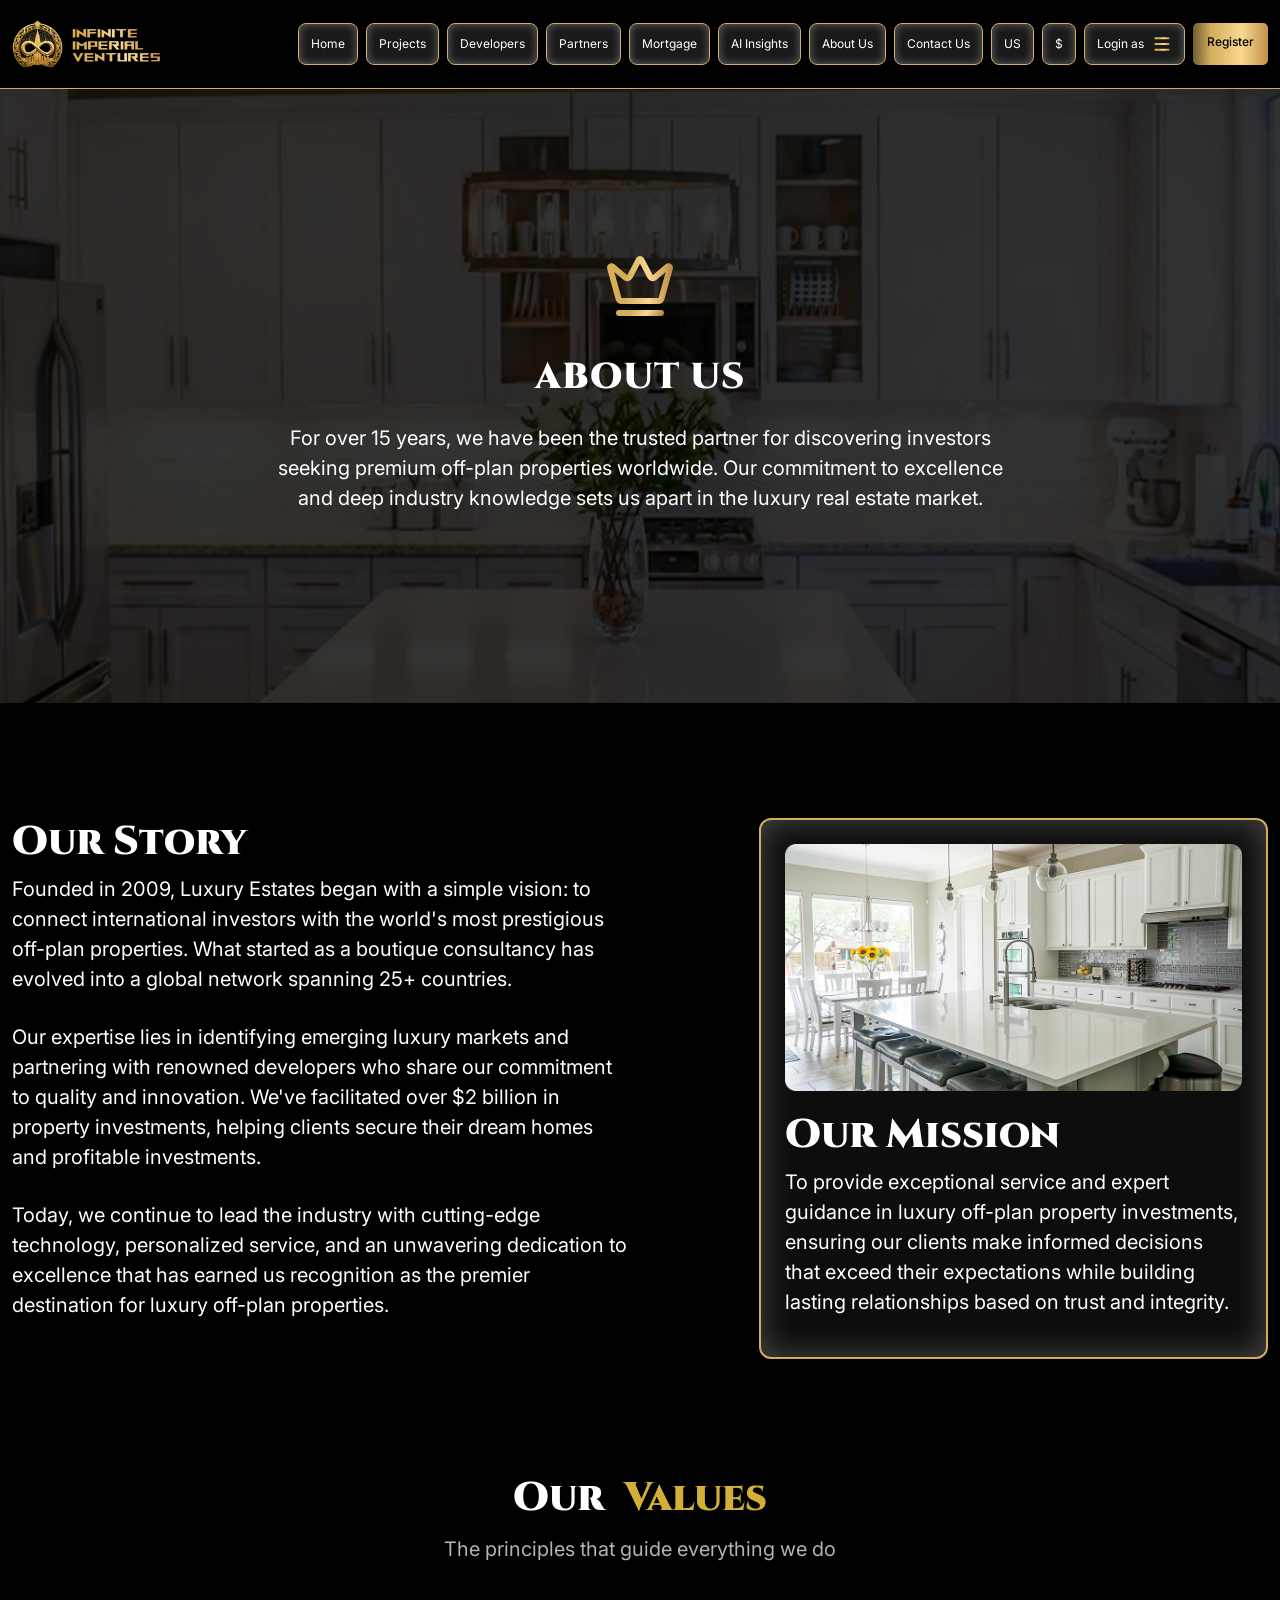
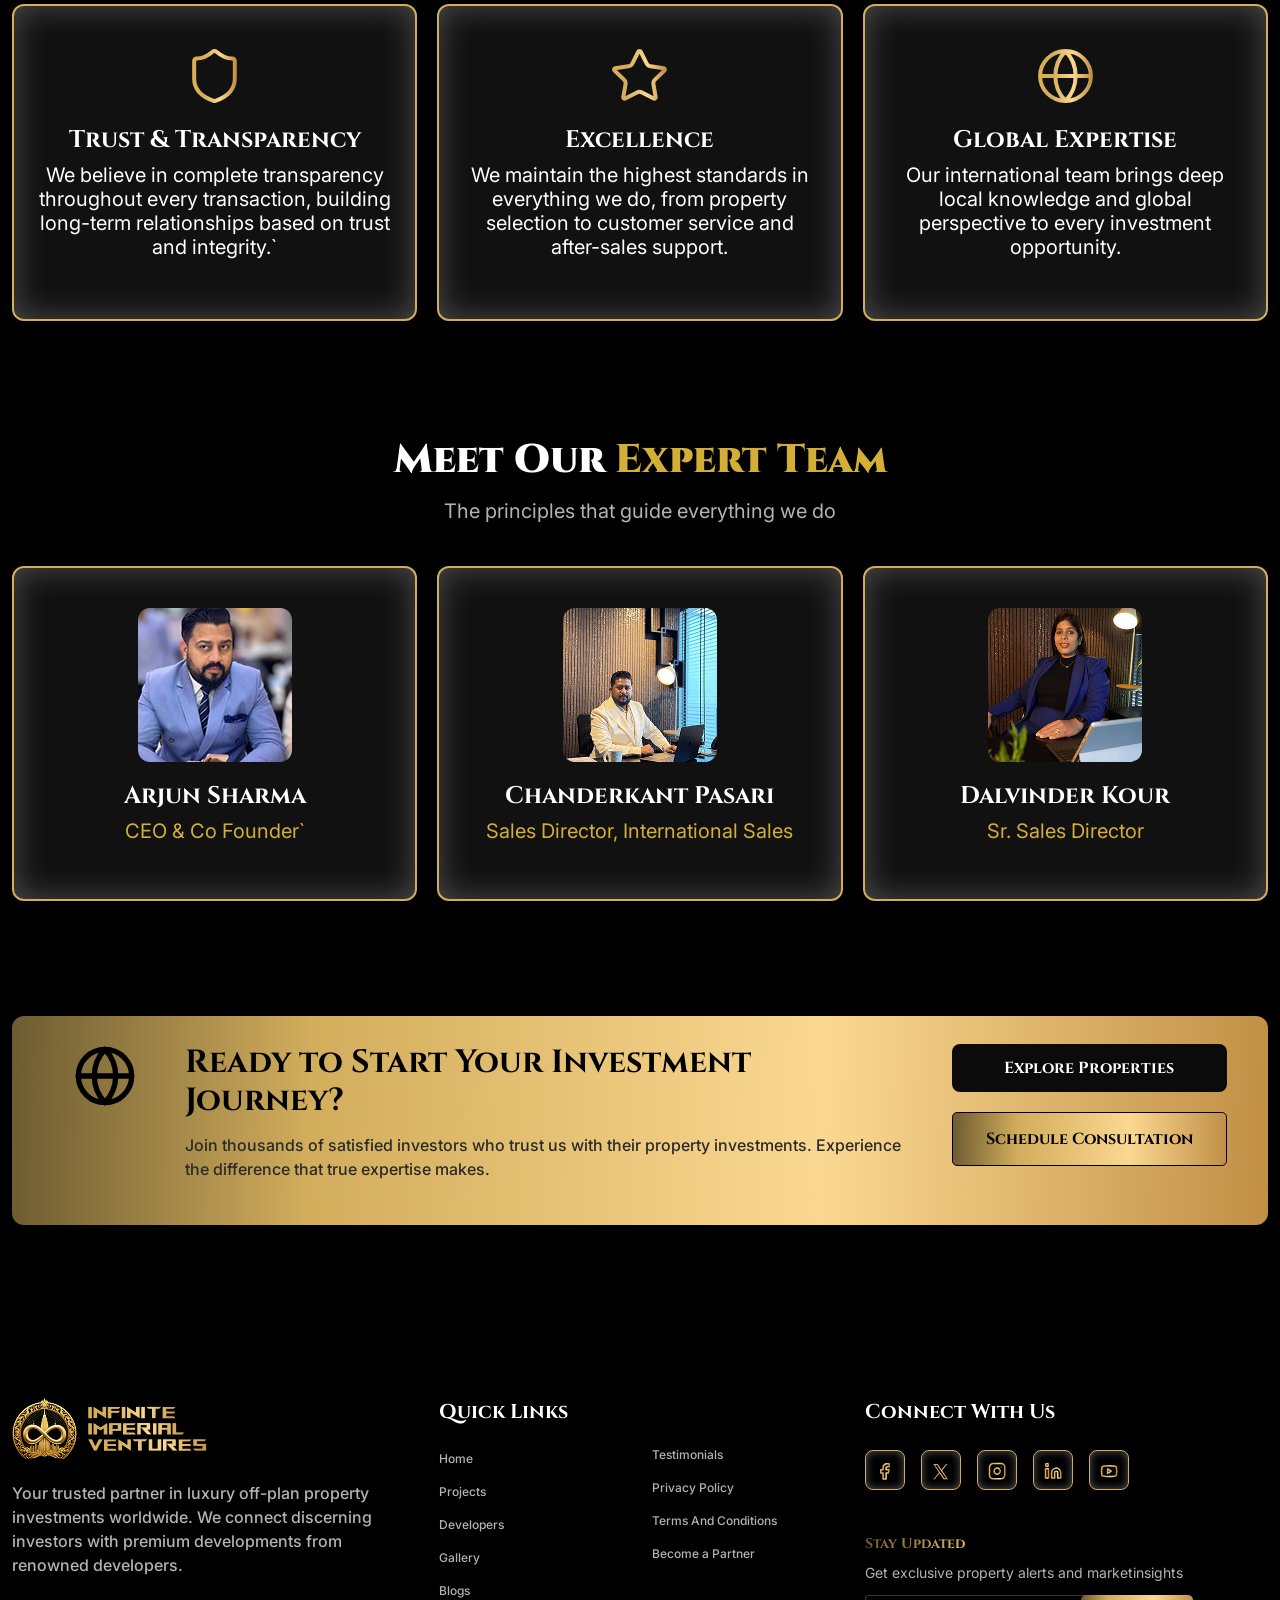
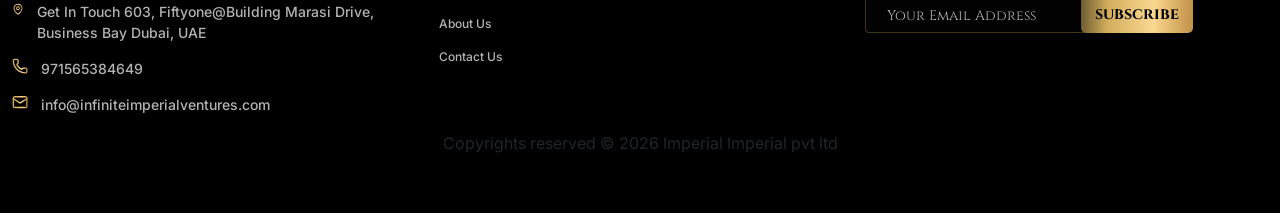
==== commit 25e0eeac: "Title Changes" ====
--- a/about.html
+++ b/about.html
@@ -527,7 +527,7 @@
                 </div>
 
                 <div class="footer__copyright d-flex justify-content-center align-items-center">
-                    <span>Copyrights reserved © 2025 RoadCartel</span>
+                    <span>Copyrights reserved © 2026 Imperial Imperial pvt ltd</span>
                 </div>
             </div>
         </div>
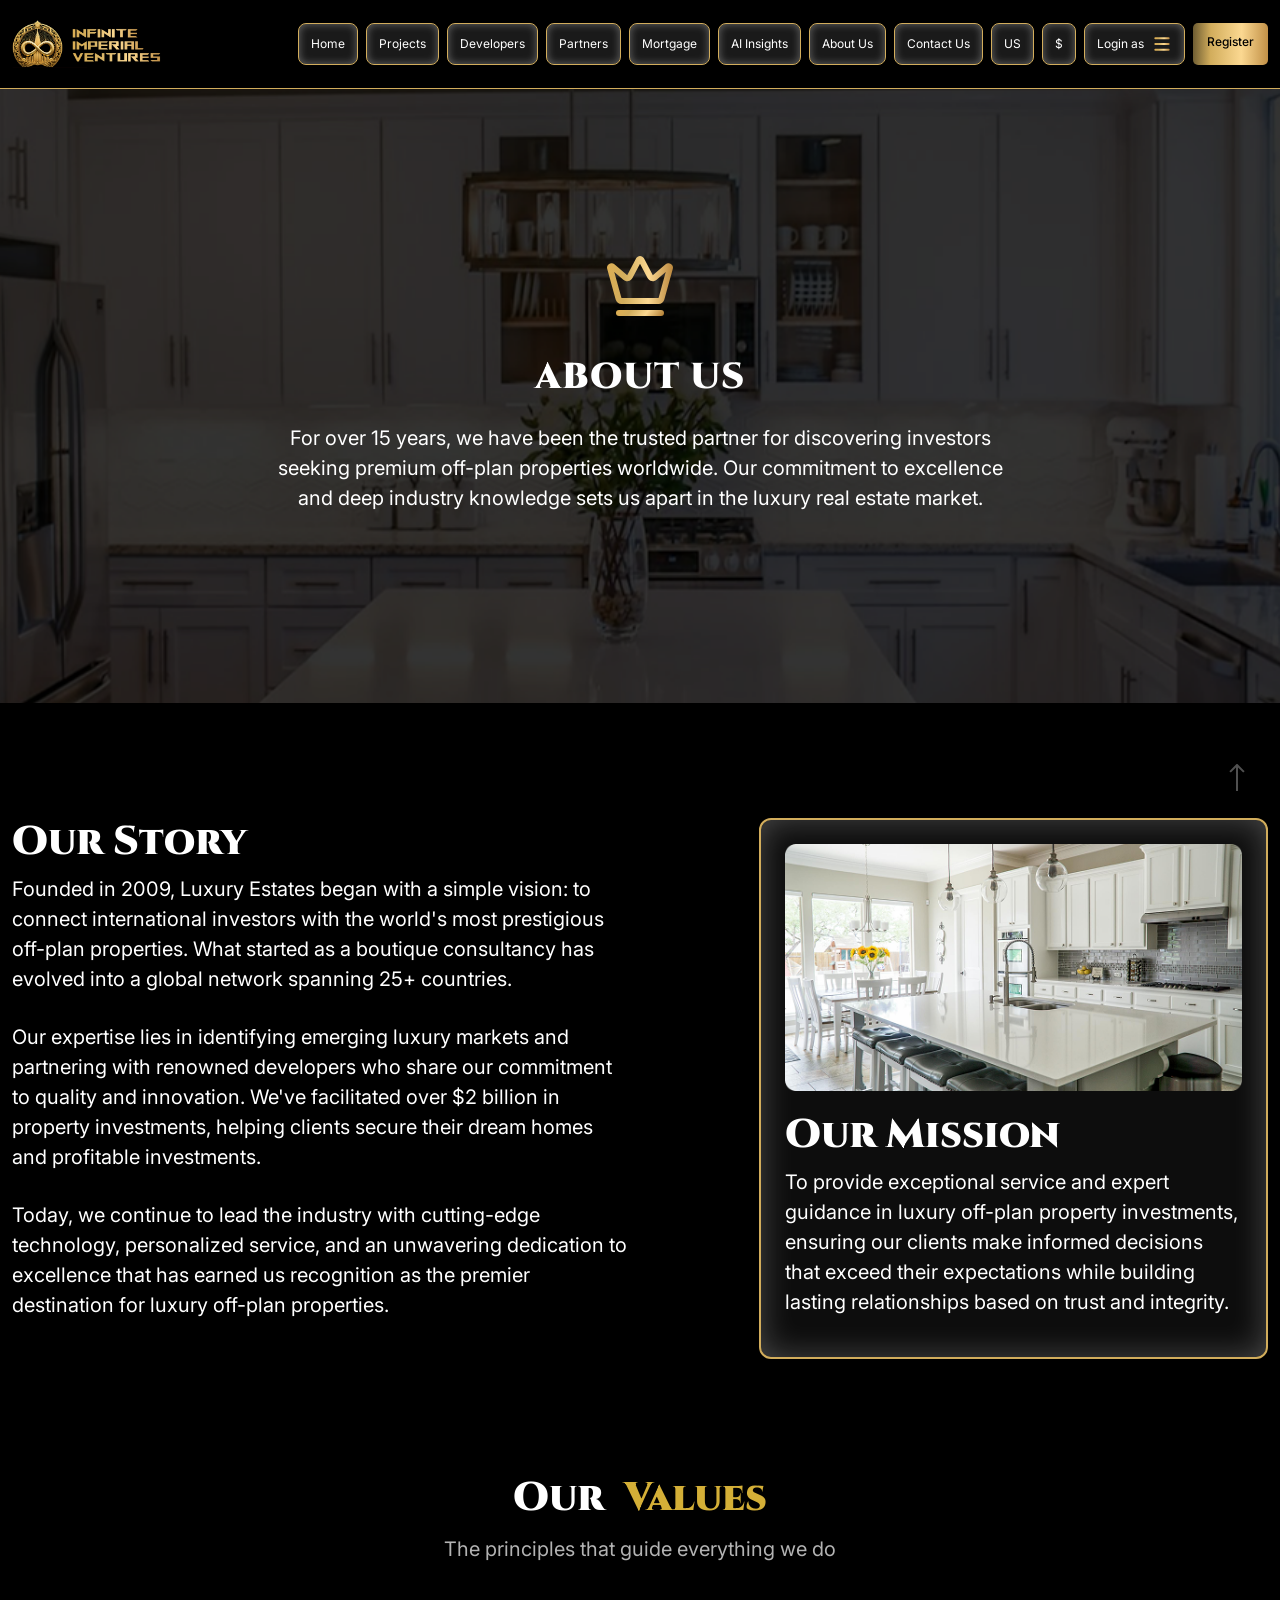
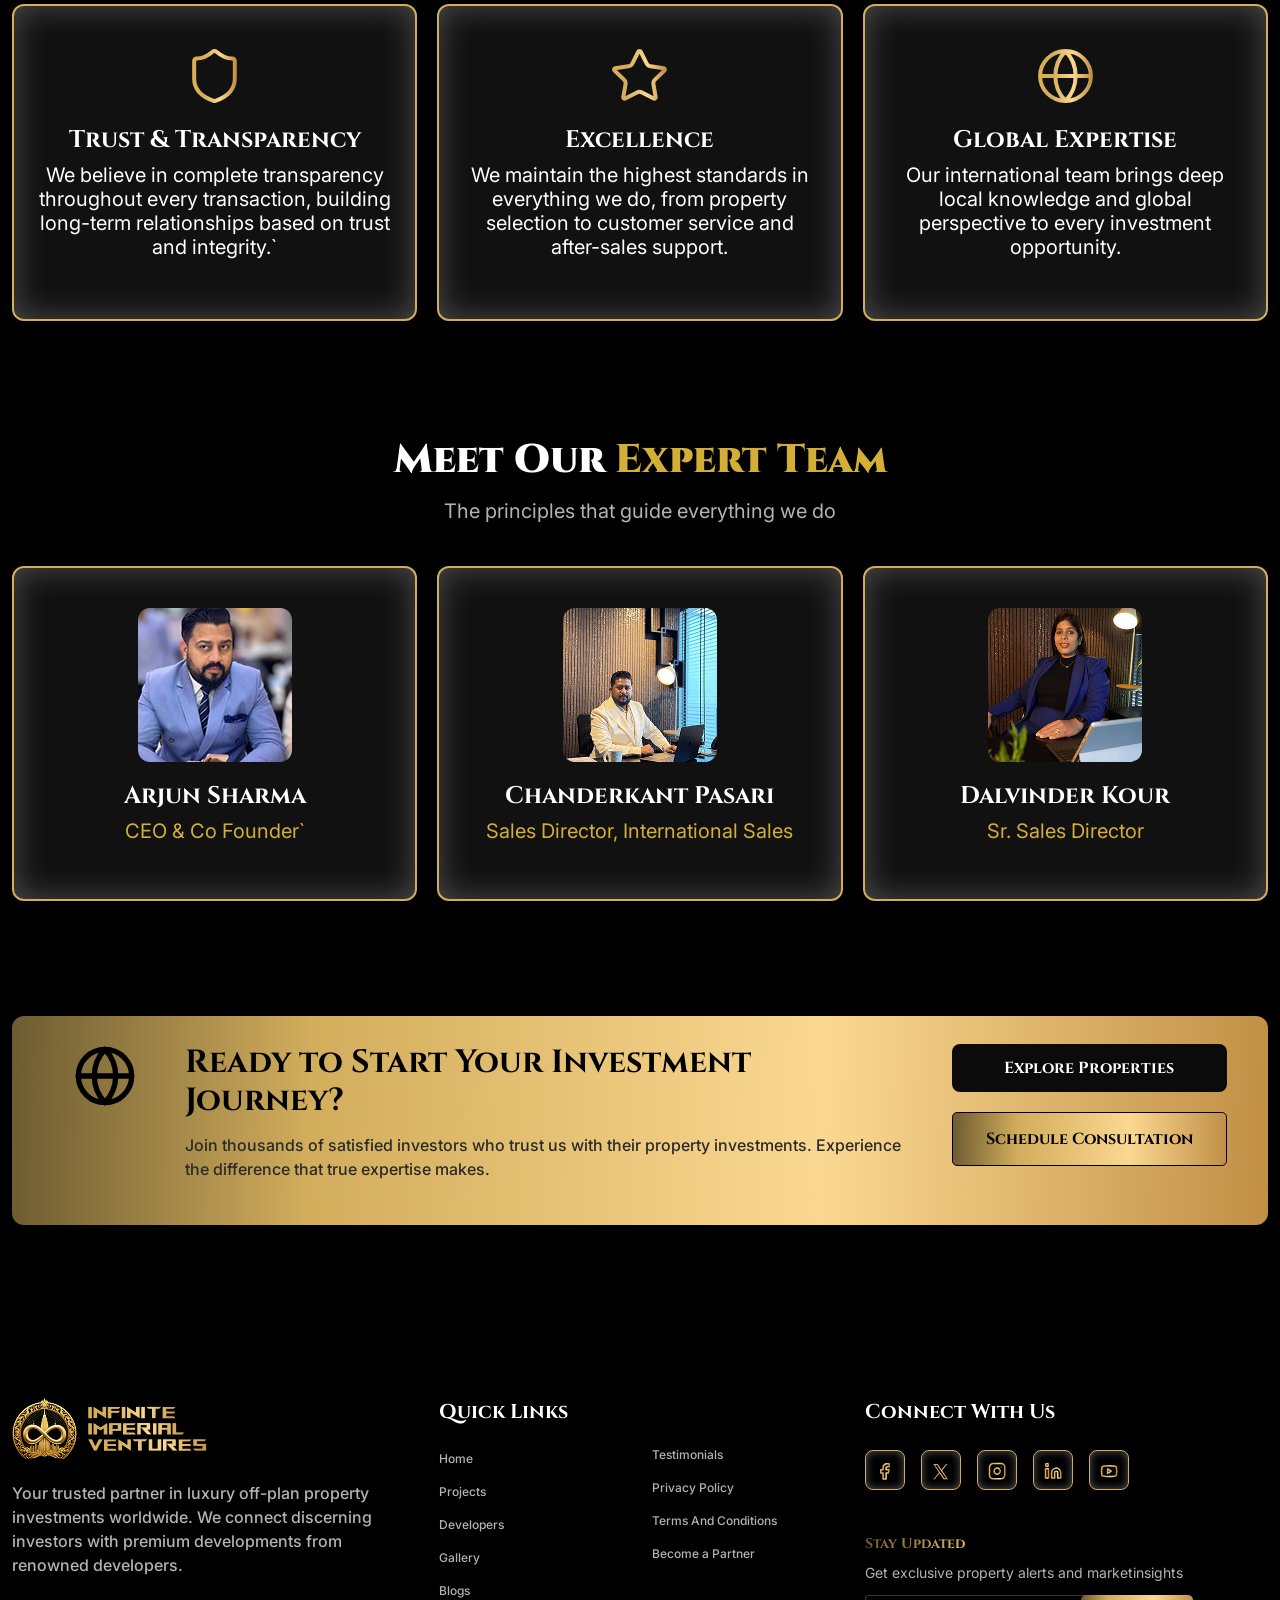
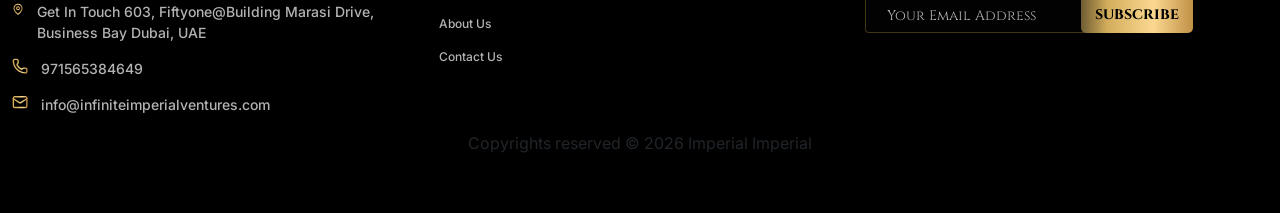
==== commit a91a6695: "Changes Done" ====
--- a/about.html
+++ b/about.html
@@ -527,7 +527,7 @@
                 </div>
 
                 <div class="footer__copyright d-flex justify-content-center align-items-center">
-                    <span>Copyrights reserved © 2026 Imperial Imperial pvt ltd</span>
+                    <span>Copyrights reserved © 2026 Imperial Imperial </span>
                 </div>
             </div>
         </div>
--- a/assets/stylesheets/theme.css
+++ b/assets/stylesheets/theme.css
@@ -221,8 +221,7 @@
 .btn-primary--outline {
   font-family: var(--bs-body-font-primary);
   background-color: rgba(0, 0, 0, 0.4);
-  -webkit-backdrop-filter: blur(8.1219673157px);
-          backdrop-filter: blur(8.1219673157px);
+  backdrop-filter: blur(8.1219673157px);
   box-shadow: 0px 0px 24.98px 0px rgba(255, 255, 255, 0.1490196078) inset;
   --bs-btn-active-bg: none;
   border: 1px solid var(--bs-border);
@@ -263,8 +262,7 @@
   background-color: #161616;
   border: 1px solid var(--bs-border) !important;
   color: var(--bs-white) !important;
-  -webkit-backdrop-filter: blur(30px);
-          backdrop-filter: blur(30px);
+  backdrop-filter: blur(30px);
   font-size: 12px;
   font-weight: 500;
   border: none;
@@ -334,8 +332,7 @@
   background-color: #161616 !important;
   color: var(--bs-white) !important;
   background-color: rgba(0, 0, 0, 0.4);
-  -webkit-backdrop-filter: blur(8.1219673157px);
-          backdrop-filter: blur(8.1219673157px);
+  backdrop-filter: blur(8.1219673157px);
   box-shadow: 0px 0px 24.98px 0px rgba(255, 255, 255, 0.1490196078) inset;
   --bs-btn-active-bg: none;
   border: 1px solid var(--bs-border);
@@ -395,8 +392,7 @@
   background-color: #161616 !important;
   color: var(--bs-white) !important;
   background-color: rgba(0, 0, 0, 0.4);
-  -webkit-backdrop-filter: blur(8px);
-          backdrop-filter: blur(8px);
+  backdrop-filter: blur(8px);
   box-shadow: 0px 0px 24px 0px rgba(255, 255, 255, 0.1490196078) inset;
   border: 1px solid var(--bs-border);
   padding: 9px 8px;
@@ -509,8 +505,7 @@
   border: 1px solid var(--bs-border) !important;
   border-radius: 20px 12px 12px 12px !important;
   box-shadow: 0px 0px 24.6px 0px rgba(255, 255, 255, 0.1490196078) inset;
-  -webkit-backdrop-filter: blur(8px);
-          backdrop-filter: blur(8px);
+  backdrop-filter: blur(8px);
   background: linear-gradient(0deg, #000000, #000000);
   margin-bottom: 20px;
 }
@@ -736,7 +731,6 @@
 }
 @media (min-width: 992px) {
   .navbar .navbar-nav > .nav-item {
-    -webkit-backdrop-filter: blur(0px);
     backdrop-filter: blur(0);
     box-shadow: 0px 0px 8.1px 0px rgba(255, 255, 255, 0.3490196078) inset;
     border: 1px solid var(--bs-border);
@@ -906,10 +900,6 @@
 }
 
 /* ContentBox */
-#contentArea {
-  overflow: hidden;
-}
-
 .banner {
   background: url(../images/bannerImg1.png);
   padding-top: 140px;
@@ -1160,8 +1150,7 @@
   background: rgba(0, 0, 0, 0.4);
   border-radius: 12px;
   box-shadow: 0px 0px 24.98px 0px rgba(255, 255, 255, 0.1490196078) inset;
-  -webkit-backdrop-filter: blur(8.1219673157px);
-          backdrop-filter: blur(8.1219673157px);
+  backdrop-filter: blur(8.1219673157px);
   max-width: 100%;
   margin: 0 10px;
 }
@@ -1204,8 +1193,7 @@
   gap: 8px;
 }
 .prjSec__wrapper_prjSlider_premiumCard_imgWrap_rightIcons .btn {
-  -webkit-backdrop-filter: blur(15.2286891937px);
-          backdrop-filter: blur(15.2286891937px);
+  backdrop-filter: blur(15.2286891937px);
   background: rgba(26, 26, 26, 0.3019607843);
   padding: 9px 9px;
   height: 32px;
@@ -1217,8 +1205,7 @@
 }
 .prjSec__wrapper_prjSlider_premiumCard_imgWrap_statsBar {
   background: rgba(0, 0, 0, 0.4);
-  -webkit-backdrop-filter: blur(8.1219673157px);
-          backdrop-filter: blur(8.1219673157px);
+  backdrop-filter: blur(8.1219673157px);
   box-shadow: 0px 0px 24.98px 0px rgba(255, 255, 255, 0.1490196078) inset;
   border-radius: 12px;
   border: 1px solid var(--bs-border);
@@ -1259,8 +1246,7 @@
   background: rgba(0, 0, 0, 0.2509803922);
   border-radius: 20px;
   border: 1px solid var(--bs-border);
-  -webkit-backdrop-filter: blur(10px);
-          backdrop-filter: blur(10px);
+  backdrop-filter: blur(10px);
   overflow: hidden;
   position: relative;
 }
@@ -1287,8 +1273,7 @@
   display: flex;
   justify-content: center;
   align-items: center;
-  -webkit-backdrop-filter: blur(0px);
-          backdrop-filter: blur(0px);
+  backdrop-filter: blur(0px);
   box-shadow: 0px 0px 24.98px 0px rgba(255, 255, 255, 0.1490196078) inset;
   background: rgba(255, 255, 255, 0.1019607843);
   border: none;
@@ -1413,8 +1398,7 @@
   background: rgba(0, 0, 0, 0.4);
   border-radius: 12px;
   box-shadow: 0px 0px 24.98px 0px rgba(255, 255, 255, 0.1490196078) inset;
-  -webkit-backdrop-filter: blur(8.1219673157px);
-          backdrop-filter: blur(8.1219673157px);
+  backdrop-filter: blur(8.1219673157px);
   max-width: 100%;
   margin: 0 10px;
 }
@@ -1457,8 +1441,7 @@
   gap: 8px;
 }
 .propSec__wrapper_prjSlider_premiumCard_imgWrap_rightIcons .btn {
-  -webkit-backdrop-filter: blur(15.2286891937px);
-          backdrop-filter: blur(15.2286891937px);
+  backdrop-filter: blur(15.2286891937px);
   background: rgba(26, 26, 26, 0.3019607843);
   padding: 9px 9px;
   height: 32px;
@@ -1470,8 +1453,7 @@
 }
 .propSec__wrapper_prjSlider_premiumCard_imgWrap_statsBar {
   background: rgba(0, 0, 0, 0.4);
-  -webkit-backdrop-filter: blur(8.1219673157px);
-          backdrop-filter: blur(8.1219673157px);
+  backdrop-filter: blur(8.1219673157px);
   box-shadow: 0px 0px 24.98px 0px rgba(255, 255, 255, 0.1490196078) inset;
   border-radius: 12px;
   border: 1px solid var(--bs-border);
@@ -1507,8 +1489,7 @@
   background: rgba(0, 0, 0, 0.2509803922);
   border-radius: 20px;
   border: 1px solid var(--bs-border);
-  -webkit-backdrop-filter: blur(10px);
-          backdrop-filter: blur(10px);
+  backdrop-filter: blur(10px);
   overflow: hidden;
   position: relative;
 }
@@ -1535,8 +1516,7 @@
   display: flex;
   justify-content: center;
   align-items: center;
-  -webkit-backdrop-filter: blur(0px);
-          backdrop-filter: blur(0px);
+  backdrop-filter: blur(0px);
   box-shadow: 0px 0px 24.98px 0px rgba(255, 255, 255, 0.1490196078) inset;
   background: rgba(255, 255, 255, 0.1019607843);
   border: none;
@@ -1842,8 +1822,7 @@
   background: rgba(0, 0, 0, 0.4);
   border-radius: 12px;
   box-shadow: 0px 0px 24.98px 0px rgba(255, 255, 255, 0.1490196078) inset;
-  -webkit-backdrop-filter: blur(8.1219673157px);
-          backdrop-filter: blur(8.1219673157px);
+  backdrop-filter: blur(8.1219673157px);
   max-width: 100%;
   margin: 0 10px;
 }
@@ -1886,8 +1865,7 @@
   gap: 8px;
 }
 .valueSec__wrapper_prjSlider_premiumCard_imgWrap_rightIcons .btn {
-  -webkit-backdrop-filter: blur(15.2286891937px);
-          backdrop-filter: blur(15.2286891937px);
+  backdrop-filter: blur(15.2286891937px);
   background: rgba(26, 26, 26, 0.3019607843);
   padding: 9px 9px;
   height: 32px;
@@ -1899,8 +1877,7 @@
 }
 .valueSec__wrapper_prjSlider_premiumCard_imgWrap_statsBar {
   background: rgba(0, 0, 0, 0.4);
-  -webkit-backdrop-filter: blur(8.1219673157px);
-          backdrop-filter: blur(8.1219673157px);
+  backdrop-filter: blur(8.1219673157px);
   box-shadow: 0px 0px 24.98px 0px rgba(255, 255, 255, 0.1490196078) inset;
   border-radius: 12px;
   border: 1px solid var(--bs-border);
@@ -1936,8 +1913,7 @@
   background: rgba(0, 0, 0, 0.2509803922);
   border-radius: 20px;
   border: 1px solid var(--bs-border);
-  -webkit-backdrop-filter: blur(10px);
-          backdrop-filter: blur(10px);
+  backdrop-filter: blur(10px);
   overflow: hidden;
   position: relative;
 }
@@ -1964,8 +1940,7 @@
   display: flex;
   justify-content: center;
   align-items: center;
-  -webkit-backdrop-filter: blur(0px);
-          backdrop-filter: blur(0px);
+  backdrop-filter: blur(0px);
   box-shadow: 0px 0px 24.98px 0px rgba(255, 255, 255, 0.1490196078) inset;
   background: rgba(255, 255, 255, 0.1019607843);
   border: none;
@@ -2194,8 +2169,7 @@
   background: rgba(0, 0, 0, 0.4);
   border-radius: 12px;
   box-shadow: 0px 0px 24.98px 0px rgba(255, 255, 255, 0.1490196078) inset;
-  -webkit-backdrop-filter: blur(8.1219673157px);
-          backdrop-filter: blur(8.1219673157px);
+  backdrop-filter: blur(8.1219673157px);
   max-width: 100%;
   margin: 0 10px;
 }
@@ -2238,8 +2212,7 @@
   gap: 8px;
 }
 .developSec__wrapper_prjSlider_premiumCard_imgWrap_rightIcons .btn {
-  -webkit-backdrop-filter: blur(15.2286891937px);
-          backdrop-filter: blur(15.2286891937px);
+  backdrop-filter: blur(15.2286891937px);
   background: rgba(26, 26, 26, 0.3019607843);
   padding: 9px 9px;
   height: 32px;
@@ -2251,8 +2224,7 @@
 }
 .developSec__wrapper_prjSlider_premiumCard_imgWrap_statsBar {
   background: rgba(0, 0, 0, 0.4);
-  -webkit-backdrop-filter: blur(8.1219673157px);
-          backdrop-filter: blur(8.1219673157px);
+  backdrop-filter: blur(8.1219673157px);
   box-shadow: 0px 0px 24.98px 0px rgba(255, 255, 255, 0.1490196078) inset;
   border-radius: 12px;
   border: 1px solid var(--bs-border);
@@ -2288,8 +2260,7 @@
   background: rgba(0, 0, 0, 0.2509803922);
   border-radius: 20px;
   border: 1px solid var(--bs-border);
-  -webkit-backdrop-filter: blur(10px);
-          backdrop-filter: blur(10px);
+  backdrop-filter: blur(10px);
   overflow: hidden;
   position: relative;
 }
@@ -2316,8 +2287,7 @@
   display: flex;
   justify-content: center;
   align-items: center;
-  -webkit-backdrop-filter: blur(0px);
-          backdrop-filter: blur(0px);
+  backdrop-filter: blur(0px);
   box-shadow: 0px 0px 24.98px 0px rgba(255, 255, 255, 0.1490196078) inset;
   background: rgba(255, 255, 255, 0.1019607843);
   border: none;
@@ -2433,8 +2403,7 @@
   background: rgba(0, 0, 0, 0.4);
   border-radius: 12px;
   box-shadow: 0px 0px 24.98px 0px rgba(255, 255, 255, 0.1490196078) inset;
-  -webkit-backdrop-filter: blur(8.1219673157px);
-          backdrop-filter: blur(8.1219673157px);
+  backdrop-filter: blur(8.1219673157px);
   max-width: 100%;
   margin: 0 10px;
 }
@@ -2467,8 +2436,7 @@
   gap: 8px;
 }
 .insightSec__wrapper_innerWrapper_premiumCard_imgWrap_rightIcons .btn {
-  -webkit-backdrop-filter: blur(15.2286891937px);
-          backdrop-filter: blur(15.2286891937px);
+  backdrop-filter: blur(15.2286891937px);
   background: rgba(26, 26, 26, 0.3019607843);
   padding: 9px 9px;
   height: 32px;
@@ -2574,8 +2542,7 @@
   background-color: rgba(70, 69, 69, 0.25);
   border: 2px solid var(--bs-border);
   box-shadow: 0px 0px 32.98px 0px rgba(255, 255, 255, 0.2509803922) inset;
-  -webkit-backdrop-filter: blur(0px);
-          backdrop-filter: blur(0px);
+  backdrop-filter: blur(0px);
   border-radius: 12px;
   max-width: 100%;
   width: 100%;
@@ -2701,8 +2668,7 @@
 }
 .abtbanner__wrapper .developerForm .form-control {
   height: 72px;
-  -webkit-backdrop-filter: blur(20px);
-          backdrop-filter: blur(20px);
+  backdrop-filter: blur(20px);
   background: rgba(255, 255, 255, 0.0509803922);
 }
 .abtbanner__wrapper .developerForm .form-control::-moz-placeholder {
@@ -2756,8 +2722,7 @@
   padding: 10px;
   border-radius: 12px;
   box-shadow: 0px 0px 32.98px 0px rgba(255, 255, 255, 0.2509803922) inset;
-  -webkit-backdrop-filter: blur(0px);
-          backdrop-filter: blur(0px);
+  backdrop-filter: blur(0px);
 }
 @media (min-width: 768px) {
   .storySec__wrapper_abtImg {
@@ -2835,8 +2800,7 @@
   background-color: rgba(70, 69, 69, 0.25);
   border: 2px solid var(--bs-border);
   box-shadow: 0px 0px 32.98px 0px rgba(255, 255, 255, 0.2509803922) inset;
-  -webkit-backdrop-filter: blur(0px);
-          backdrop-filter: blur(0px);
+  backdrop-filter: blur(0px);
   border-radius: 12px;
   width: 100%;
 }
@@ -2919,8 +2883,7 @@
   background-color: rgba(70, 69, 69, 0.25);
   border: 2px solid var(--bs-border);
   box-shadow: 0px 0px 32.98px 0px rgba(255, 255, 255, 0.2509803922) inset;
-  -webkit-backdrop-filter: blur(0px);
-          backdrop-filter: blur(0px);
+  backdrop-filter: blur(0px);
   border-radius: 12px;
   width: 100%;
 }
@@ -3111,8 +3074,7 @@
   background-color: rgba(70, 69, 69, 0.25);
   border: 2px solid var(--bs-border);
   box-shadow: 0px 0px 32.98px 0px rgba(255, 255, 255, 0.2509803922) inset;
-  -webkit-backdrop-filter: blur(0px);
-          backdrop-filter: blur(0px);
+  backdrop-filter: blur(0px);
   border-radius: 12px;
   width: 100%;
 }
@@ -3209,8 +3171,7 @@
   border-radius: 12px;
   padding: 20px 14px;
   box-shadow: 0px 0px 32.98px 0px rgba(255, 255, 255, 0.2509803922) inset;
-  -webkit-backdrop-filter: blur(0px);
-          backdrop-filter: blur(0px);
+  backdrop-filter: blur(0px);
 }
 @media (min-width: 768px) {
   .enqSec__wrapper_globalBlk {
@@ -3265,8 +3226,7 @@
   border-radius: 12px;
   padding: 20px 14px;
   box-shadow: 0px 0px 32.98px 0px rgba(255, 255, 255, 0.2509803922) inset;
-  -webkit-backdrop-filter: blur(0px);
-          backdrop-filter: blur(0px);
+  backdrop-filter: blur(0px);
 }
 @media (min-width: 768px) {
   .enqSec__wrapper_serviceBlk {
@@ -3287,8 +3247,7 @@
 }
 .enqSec__wrapper_serviceBlk_list li {
   background: rgba(255, 255, 255, 0.1019607843);
-  -webkit-backdrop-filter: blur(0px);
-          backdrop-filter: blur(0px);
+  backdrop-filter: blur(0px);
   box-shadow: 0px 0px 28.6px 0px rgba(255, 255, 255, 0.3490196078) inset;
   border-radius: 8px;
   padding: 10px 8px;
@@ -3326,8 +3285,7 @@
 }
 .contactInfo__wrapper {
   box-shadow: 0px 0px 32.98px 0px rgba(255, 255, 255, 0.2509803922) inset;
-  -webkit-backdrop-filter: blur(0px);
-          backdrop-filter: blur(0px);
+  backdrop-filter: blur(0px);
   background: rgba(255, 255, 255, 0.0509803922);
   border: 2px solid var(--bs-border);
   border-radius: 12px;
@@ -3379,13 +3337,12 @@
   background-color: #ececec;
   background-position: center;
   background-size: cover;
-  height: auto;
+  height: 100%;
 }
 @media (min-width: 768px) {
   .loginPage {
     padding-top: 200px;
     padding-bottom: 100px;
-    height: 100vh;
   }
 }
 @media (min-width: 1200px) {
@@ -3438,8 +3395,7 @@
 }
 .loginPage__wrapper .form__formGroup .form-control {
   box-shadow: 0px 0px 32.98px 0px rgba(255, 255, 255, 0.2509803922) inset;
-  -webkit-backdrop-filter: blur(0px);
-          backdrop-filter: blur(0px);
+  backdrop-filter: blur(0px);
   background: rgba(255, 255, 255, 0.0509803922);
   padding: 23px 24px;
 }
@@ -3466,8 +3422,7 @@
   width: 20px;
   height: 20px;
   border-radius: 2px;
-  -webkit-backdrop-filter: blur(20px);
-          backdrop-filter: blur(20px);
+  backdrop-filter: blur(20px);
   background: rgba(255, 255, 255, 0.0509803922);
   border: 1px solid #5E5E5E;
   box-shadow: 0px 0px 32.98px 0px rgba(255, 255, 255, 0.2509803922) inset;
@@ -3501,7 +3456,6 @@
 }
 @media (min-width: 992px) {
   .loginPage__wrapper .form .btn-primary {
-    padding: 24px 30px;
     margin-bottom: 28px;
   }
 }
@@ -3556,8 +3510,7 @@
 .loginPage__wrapper .form__btnGrp .btn-primary {
   background: rgba(255, 255, 255, 0.0509803922);
   box-shadow: 0px 0px 32.98px 0px rgba(255, 255, 255, 0.2509803922) inset;
-  -webkit-backdrop-filter: blur(0px);
-          backdrop-filter: blur(0px);
+  backdrop-filter: blur(0px);
   border: 1px solid var(--bs-border);
   border-radius: 8px;
   padding: 10px 20px;
@@ -3599,13 +3552,12 @@
   background-color: #ececec;
   background-position: center;
   background-size: cover;
-  height: auto;
+  height: 100%;
 }
 @media (min-width: 768px) {
   .registerPage {
     padding-top: 160px;
     padding-bottom: 80px;
-    height: 100vh;
   }
 }
 .registerPage__wrapper {
@@ -3657,8 +3609,7 @@
 }
 .registerPage__wrapper .form__formGroup .form-control {
   box-shadow: 0px 0px 32.98px 0px rgba(255, 255, 255, 0.2509803922) inset;
-  -webkit-backdrop-filter: blur(0px);
-          backdrop-filter: blur(0px);
+  backdrop-filter: blur(0px);
   background: rgba(255, 255, 255, 0.0509803922);
   padding: 23px 24px;
 }
@@ -3680,8 +3631,7 @@
   max-width: 100%;
   background: #1F1F1F;
   box-shadow: 0px 0px 32.98px 0px rgba(255, 255, 255, 0.2509803922) inset;
-  -webkit-backdrop-filter: blur(0px);
-          backdrop-filter: blur(0px);
+  backdrop-filter: blur(0px);
 }
 .registerPage__wrapper .form__formGroup svg {
   position: absolute;
@@ -3693,8 +3643,7 @@
   width: 20px;
   height: 20px;
   border-radius: 2px;
-  -webkit-backdrop-filter: blur(20px);
-          backdrop-filter: blur(20px);
+  backdrop-filter: blur(20px);
   background: rgba(255, 255, 255, 0.0509803922);
   border: 1px solid #5E5E5E;
   box-shadow: 0px 0px 32.98px 0px rgba(255, 255, 255, 0.2509803922) inset;
@@ -3728,7 +3677,6 @@
 }
 @media (min-width: 992px) {
   .registerPage__wrapper .form .btn-primary {
-    padding: 24px 30px;
     margin-bottom: 28px;
   }
 }
@@ -3765,8 +3713,7 @@
   background: linear-gradient(0deg, #000000, #000000);
   border: 1px solid var(--bs-border);
   box-shadow: 0px 0px 32.98px 0px rgba(255, 255, 255, 0.2509803922) inset;
-  -webkit-backdrop-filter: blur(0px);
-          backdrop-filter: blur(0px);
+  backdrop-filter: blur(0px);
   border-radius: 12px;
   width: 100%;
 }
@@ -3811,8 +3758,7 @@
   gap: 8px;
 }
 .devPage__wrapper_devBlk_imgWrap_rightIcons .btn {
-  -webkit-backdrop-filter: blur(15.2286891937px);
-          backdrop-filter: blur(15.2286891937px);
+  backdrop-filter: blur(15.2286891937px);
   background: rgba(26, 26, 26, 0.3019607843);
   padding: 9px 9px;
   height: 32px;
@@ -4196,8 +4142,7 @@
   background: linear-gradient(0deg, #000000, #000000);
   border: 1px solid var(--bs-border);
   box-shadow: 0px 0px 32.98px 0px rgba(255, 255, 255, 0.2509803922) inset;
-  -webkit-backdrop-filter: blur(0px);
-          backdrop-filter: blur(0px);
+  backdrop-filter: blur(0px);
   border-radius: 12px;
   width: 100%;
 }
@@ -4283,8 +4228,7 @@
   border-radius: 12px;
   background: rgba(0, 0, 0, 0.4);
   box-shadow: 0px 0px 24.6px 0px rgba(255, 255, 255, 0.1490196078) inset;
-  -webkit-backdrop-filter: blur(8px);
-          backdrop-filter: blur(8px);
+  backdrop-filter: blur(8px);
   padding: 16px;
   text-align: center;
   min-height: 245px;
@@ -4373,8 +4317,7 @@
   width: 20px;
   height: 20px;
   border-radius: 2px;
-  -webkit-backdrop-filter: blur(20px);
-          backdrop-filter: blur(20px);
+  backdrop-filter: blur(20px);
   background: rgba(255, 255, 255, 0.0509803922);
   border: 1px solid #5E5E5E;
   box-shadow: 0px 0px 32.98px 0px rgba(255, 255, 255, 0.2509803922) inset;
@@ -4464,8 +4407,7 @@
   height: 40px;
   border: 1px solid var(--bs-border);
   border-radius: 8px;
-  -webkit-backdrop-filter: blur(0px);
-          backdrop-filter: blur(0px);
+  backdrop-filter: blur(0px);
   box-shadow: 0px 0px 8.1px 0px rgba(255, 255, 255, 0.3490196078) inset;
   display: flex;
   justify-content: center;
@@ -4598,12 +4540,14 @@
   height: 100%;
   min-height: 1px;
   outline: 0;
-  display: none;
 }
 [dir=rtl] .slick-slide {
   float: right;
 }
 .slick-slide.slick-loading img {
+  display: none;
+}
+.slick-slide {
   display: none;
 }
 .slick-slide.dragging img {
@@ -4649,8 +4593,7 @@
   border-radius: 10px;
   background: rgba(26, 26, 26, 0.5490196078);
   box-shadow: 0px 0px 15.23px 0px rgba(212, 175, 55, 0.1019607843);
-  -webkit-backdrop-filter: blur(12.1829509735px);
-          backdrop-filter: blur(12.1829509735px);
+  backdrop-filter: blur(12.1829509735px);
 }
 
 /* Position */
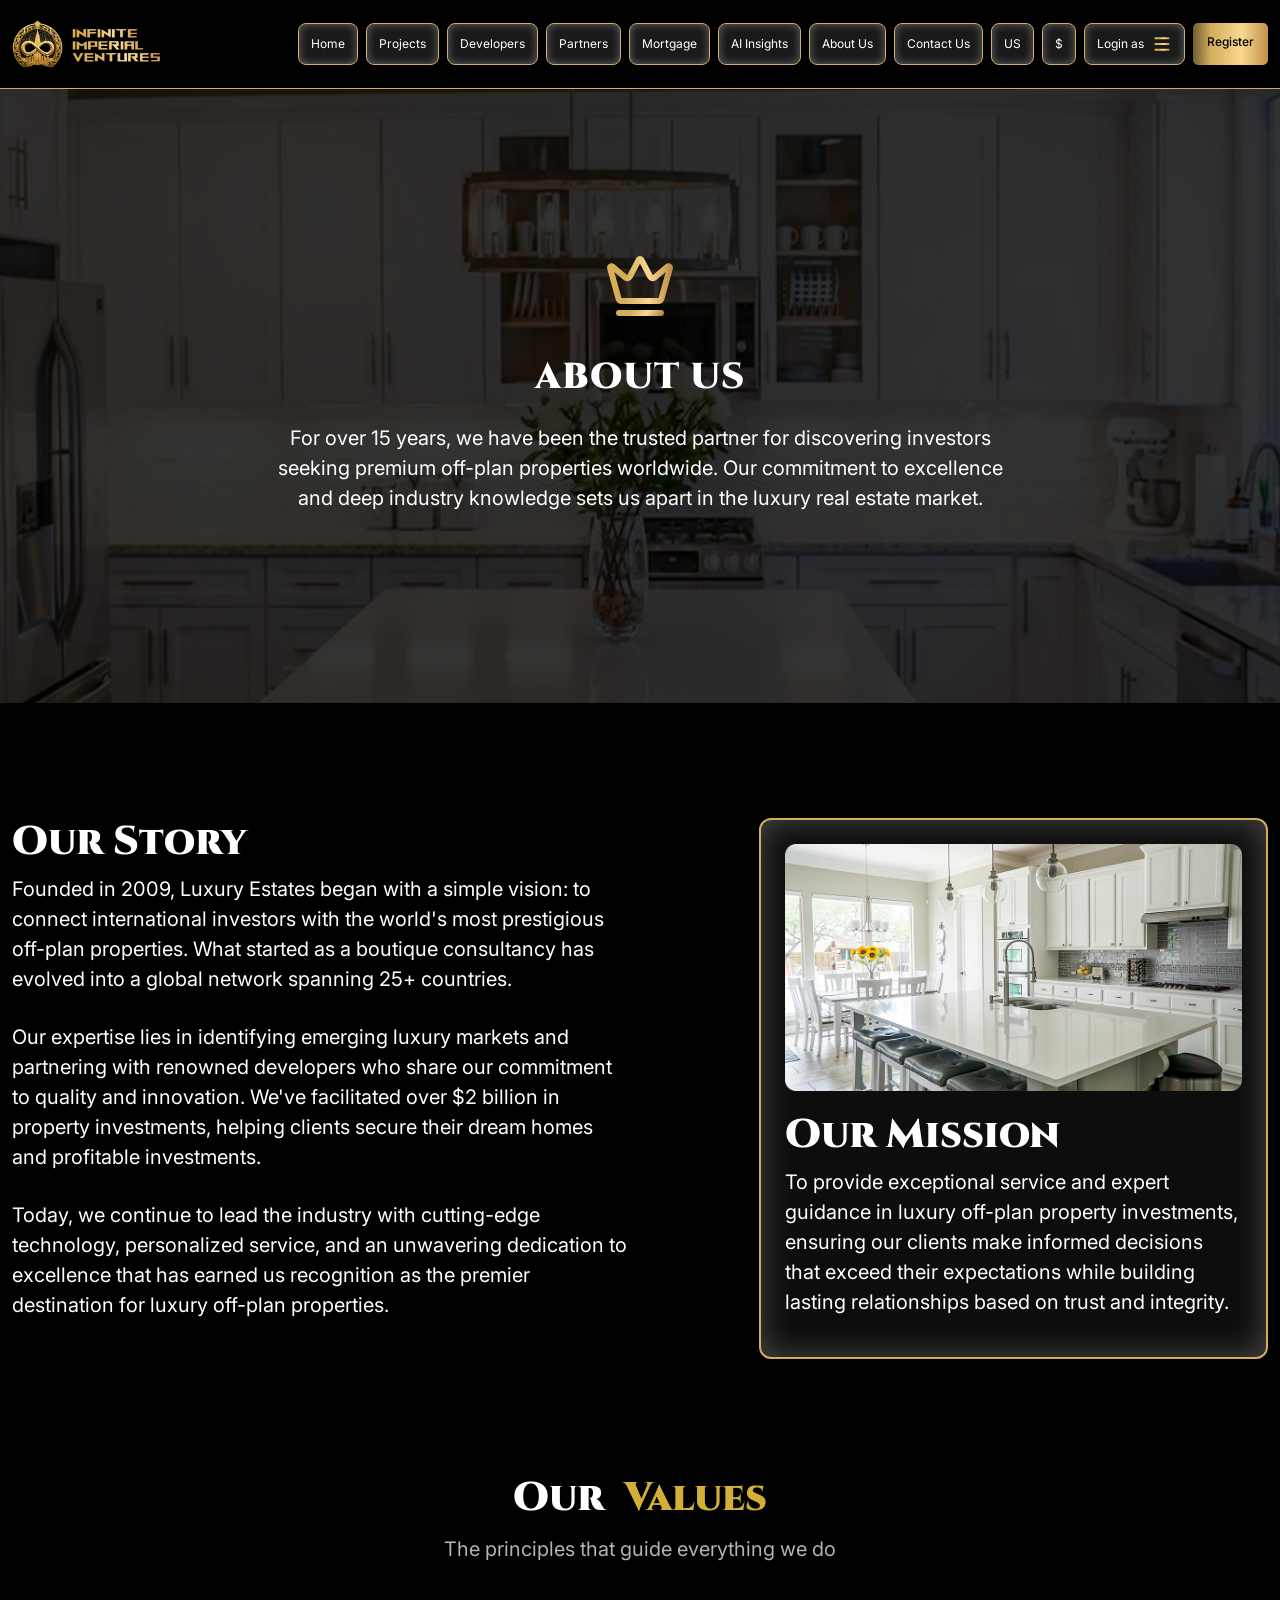
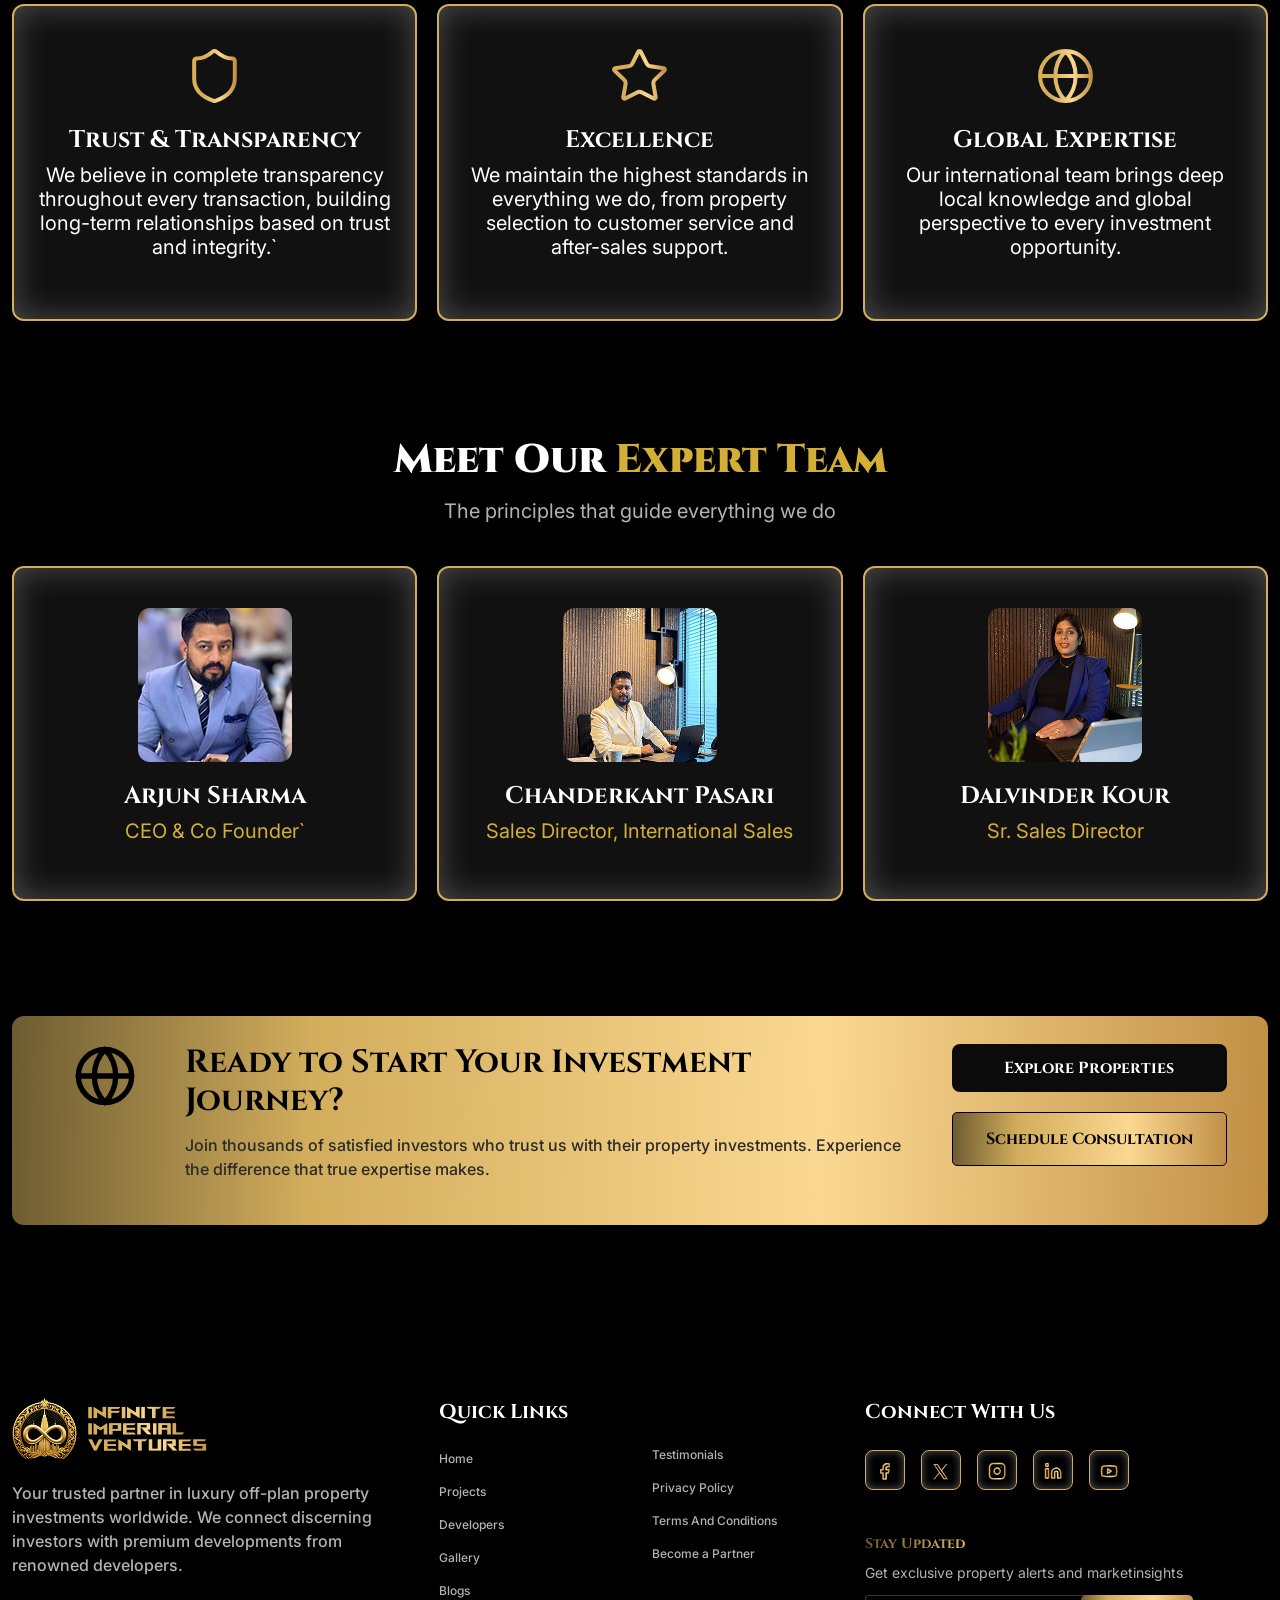
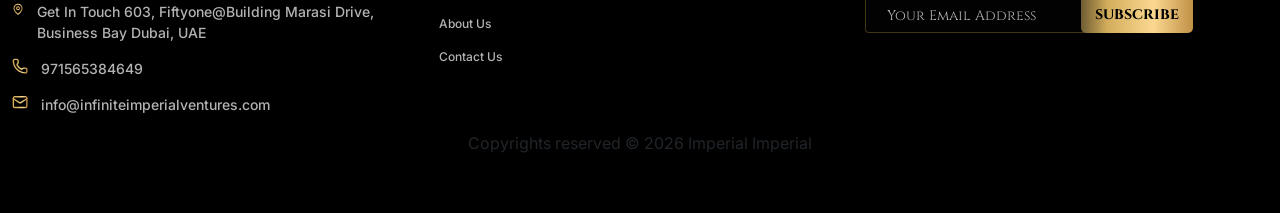
==== commit e79c3a0e: "Textual Changes made" ====
--- a/about.html
+++ b/about.html
@@ -6,7 +6,7 @@
     <meta charset="utf-8" />
 
     <!-- Title Tag -->
-    <title>Infinte Imperiel</title>
+    <title>Infinite Imperial</title>
 
     <!-- Mobile Viewport Code -->
     <meta name="viewport" content="width=device-width, initial-scale=1, shrink-to-fit=no">
--- a/assets/stylesheets/theme.css
+++ b/assets/stylesheets/theme.css
@@ -900,6 +900,10 @@
 }
 
 /* ContentBox */
+#contentArea {
+  overflow: hidden;
+}
+
 .banner {
   background: url(../images/bannerImg1.png);
   padding-top: 140px;
